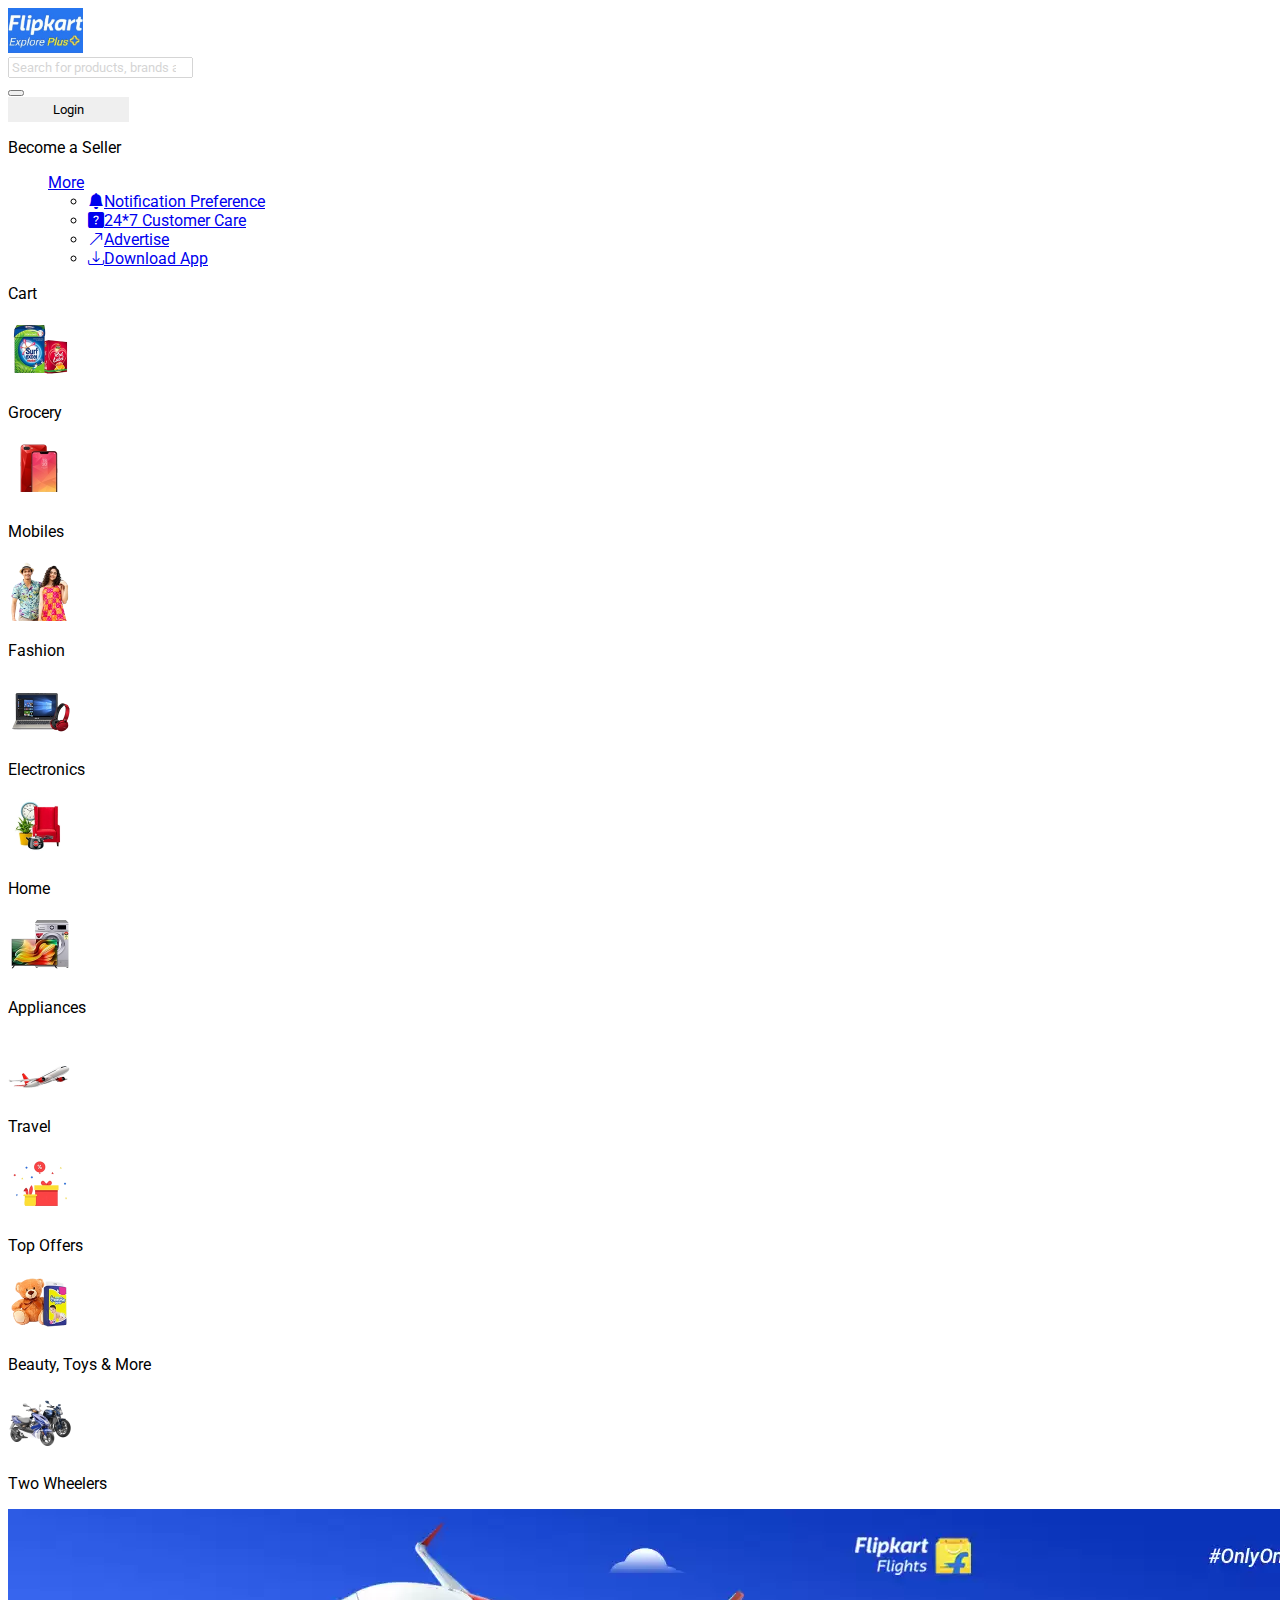
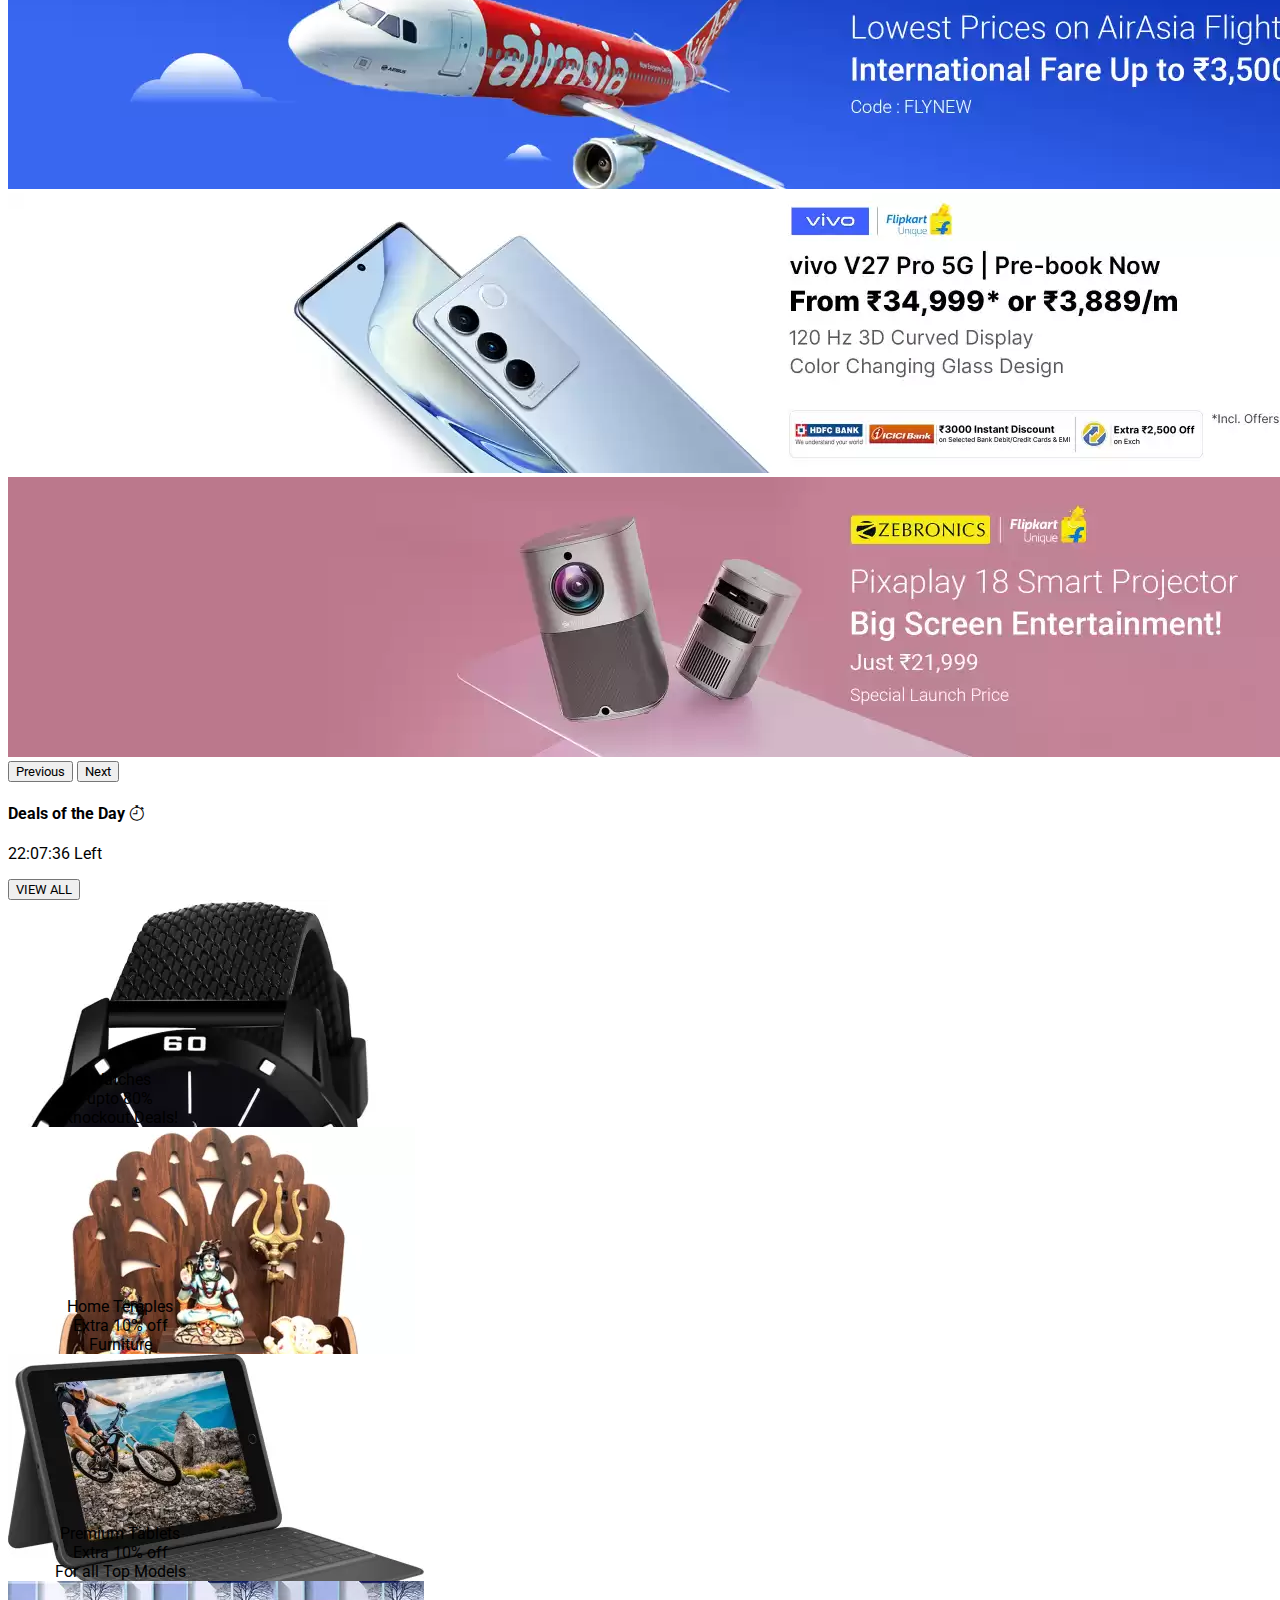
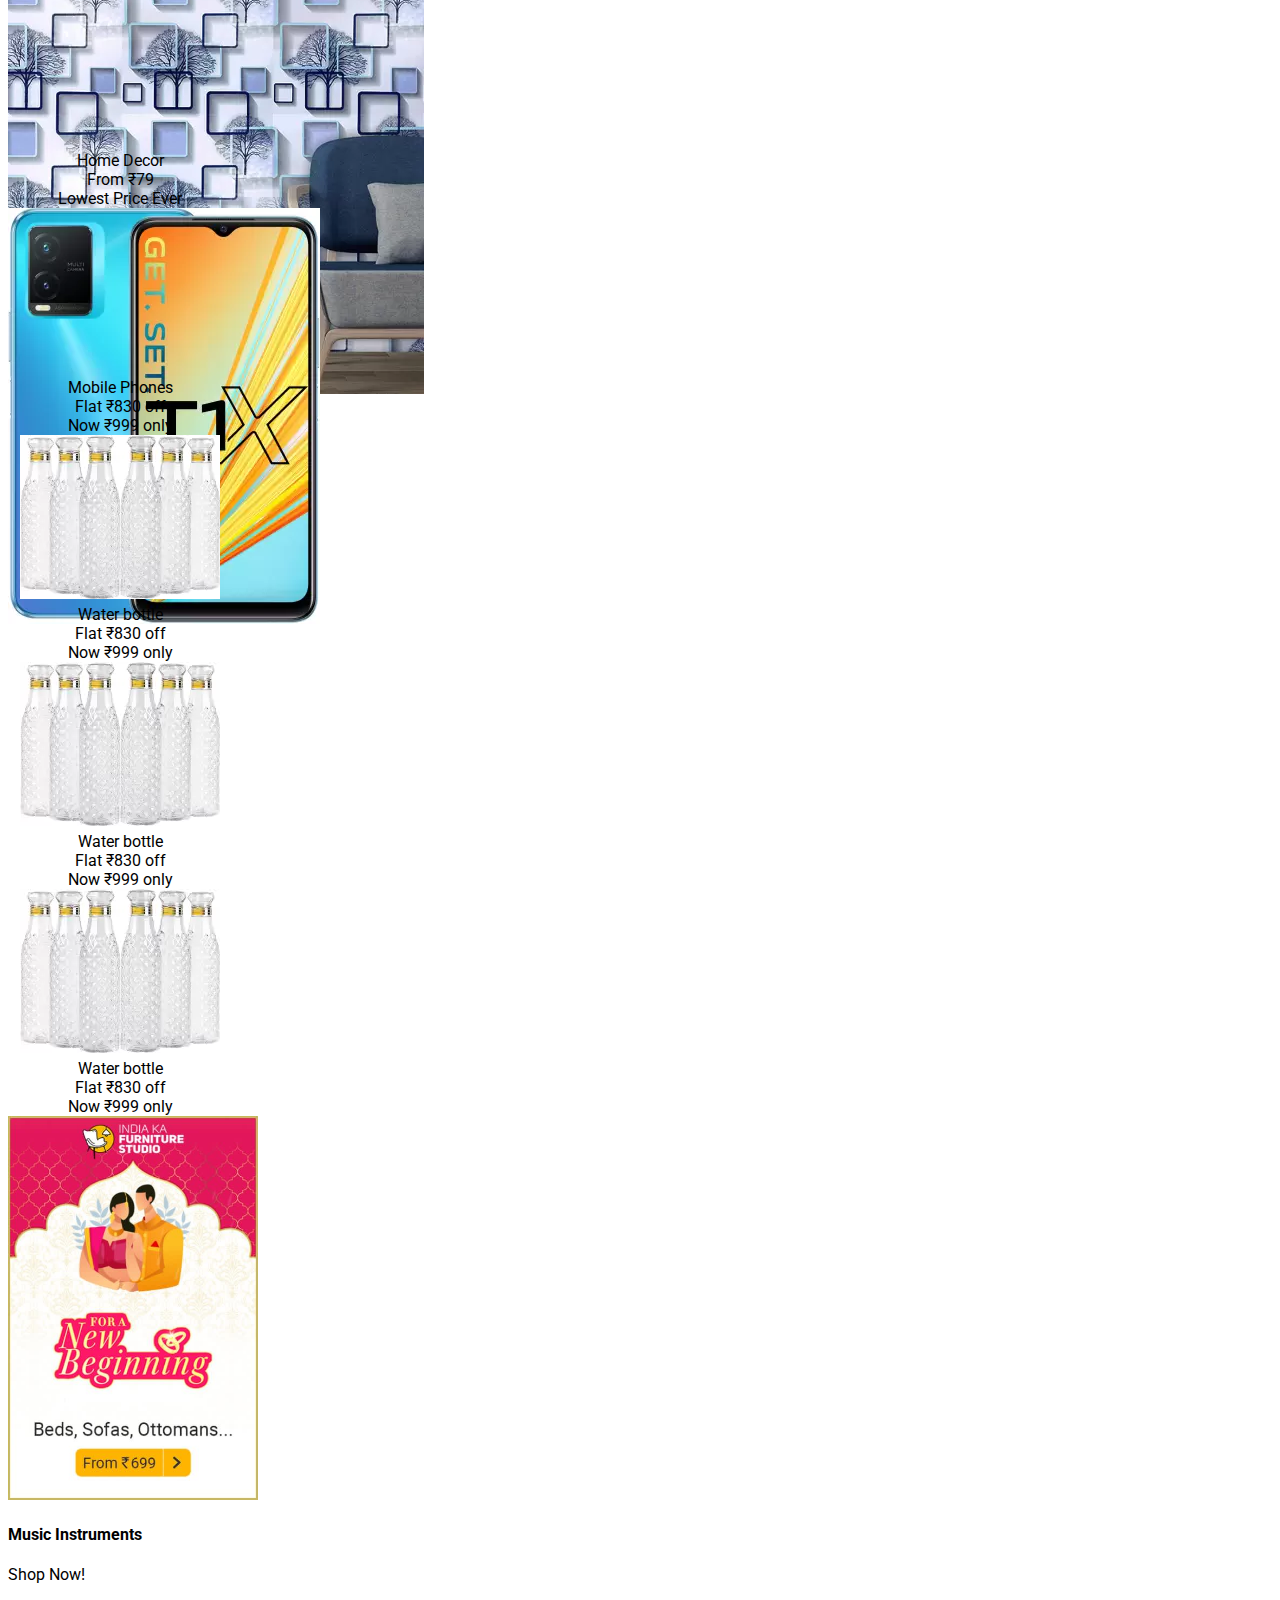
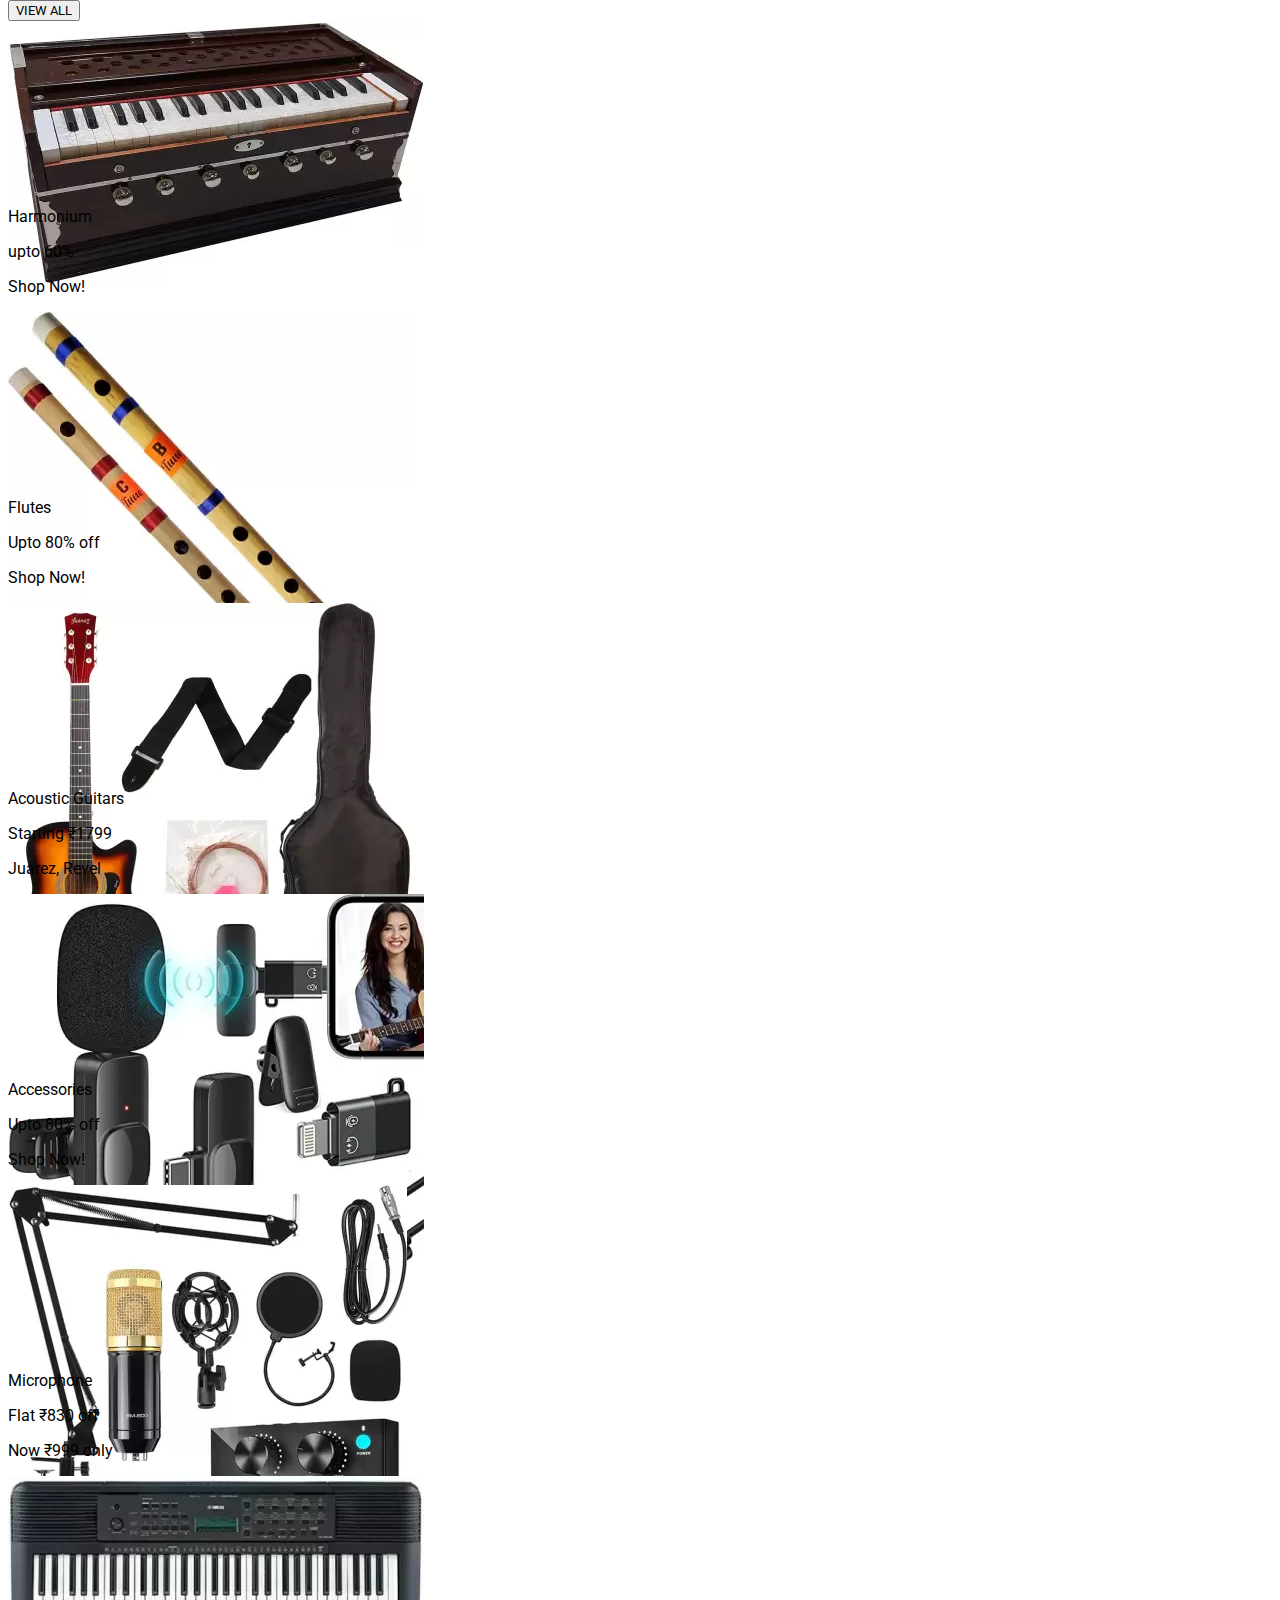
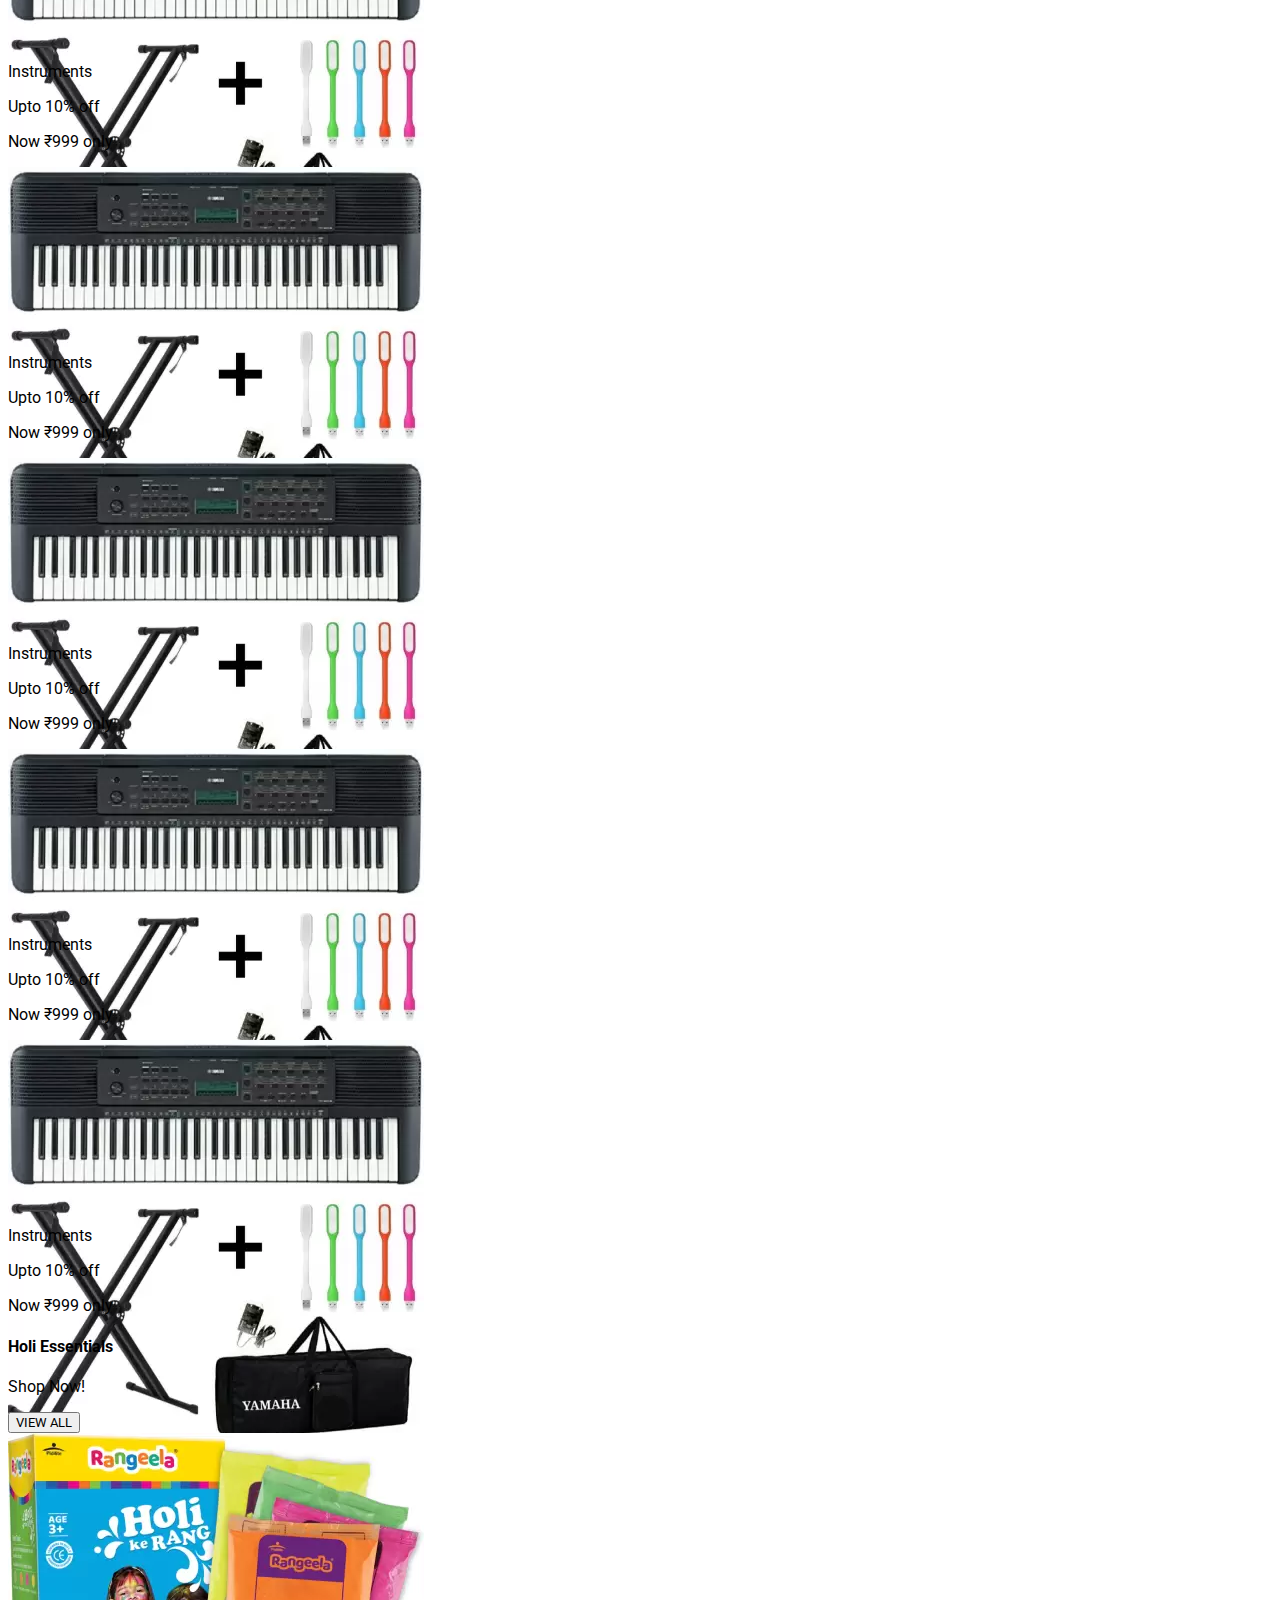
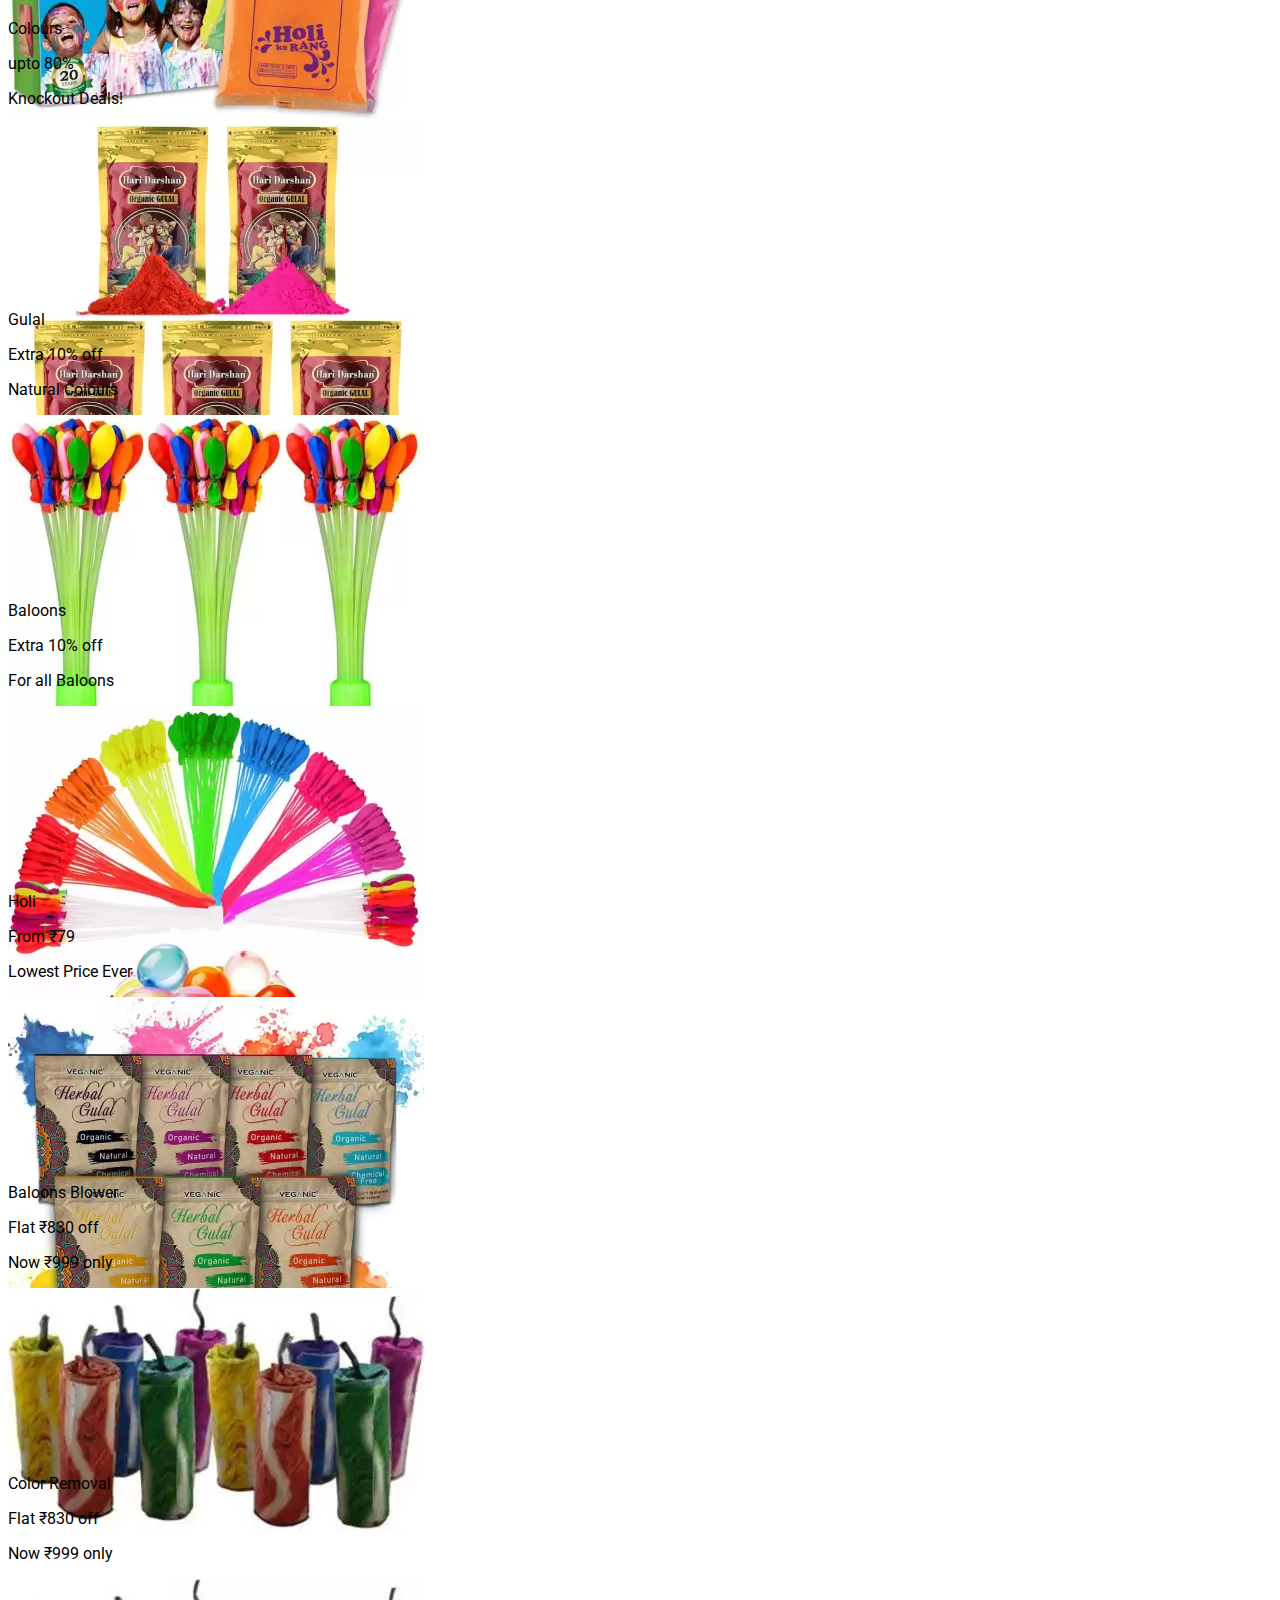
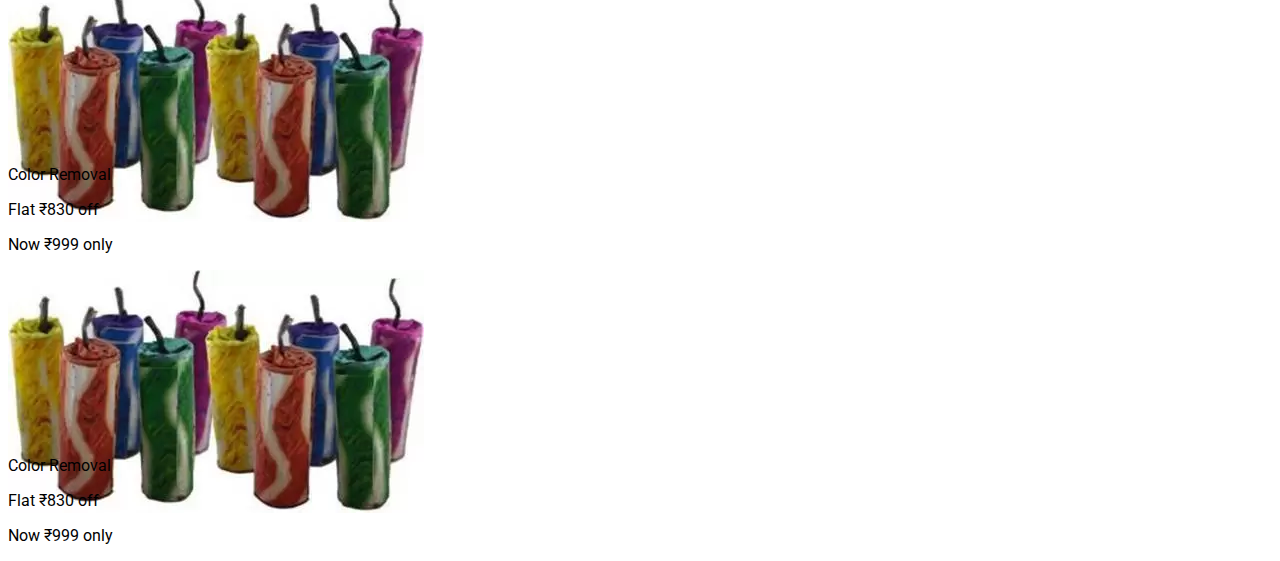
==== flipkart.html @ 77ab82fd "resolve main-section" ====
<!DOCTYPE html>
<html lang="en">

<head>
    <meta charset="UTF-8">
    <meta http-equiv="X-UA-Compatible" content="IE=edge">
    <meta name="viewport" content="width=device-width, initial-scale=1.0">
    <link rel="icon" type="image/x-icon" href="/Images/flipkart.png">
    <title>Online Shopping Site for Mobiles, Electronics,..</title>
    <link href="https://cdn.jsdelivr.net/npm/bootstrap@5.3.0-alpha1/dist/css/bootstrap.min.css" rel="stylesheet"
        integrity="sha384-GLhlTQ8iRABdZLl6O3oVMWSktQOp6b7In1Zl3/Jr59b6EGGoI1aFkw7cmDA6j6gD" crossorigin="anonymous">
    <script src="https://cdn.jsdelivr.net/npm/bootstrap@5.3.0-alpha1/dist/js/bootstrap.bundle.min.js"
        integrity="sha384-w76AqPfDkMBDXo30jS1Sgez6pr3x5MlQ1ZAGC+nuZB+EYdgRZgiwxhTBTkF7CXvN"
        crossorigin="anonymous"></script>
    <link rel="stylesheet" href="https://cdnjs.cloudflare.com/ajax/libs/font-awesome/6.3.0/css/all.min.css"
        integrity="sha512-SzlrxWUlpfuzQ+pcUCosxcglQRNAq/DZjVsC0lE40xsADsfeQoEypE+enwcOiGjk/bSuGGKHEyjSoQ1zVisanQ=="
        crossorigin="anonymous" referrerpolicy="no-referrer" />
    <link rel="stylesheet" href="https://cdn.jsdelivr.net/npm/bootstrap-icons@1.10.3/font/bootstrap-icons.css">
    <link rel="stylesheet" href="flipkart.css">
</head>

<body>
    <!-- Navbar -->
    <nav class="bg-primary navbar navbar-expand-lg">
        <div class="container w-100">
            <div class="logo d-flex align-items-center justify-content-center w-100 position-relative">
                <div class="title">
                    <img width="75" src="Images/Flipkart.jpg" alt="Flipkart" title="Flipkart"
                        class="flipkart d-block m-0 p-0">
                </div>

                <div class="search m-2 d-flex shadow bg-white">
                    <form class="w-100" role="search">
                        <input class="flex-grow-1 form-control rounded-0 w-100" type="search"
                            placeholder="Search for products, brands and more" aria-label="Search">
                    </form>
                    <div class="d-flex align-item-center search-icon bg-white p-1 pe-3 pt-2">
                        <i class="fa-solid fa-magnifying-glass text-primary"></i>
                    </div>
                </div>

                <button class="navbar-toggler position-absolute top-0" type="button" data-bs-toggle="collapse"
                    data-bs-target="#navbarSupportedContent" aria-controls="navbarSupportedContent"
                    aria-expanded="false" aria-label="Toggle navigation">
                    <span class="text-white navbar-toggler-icon"></span>
                </button>

                <div class="collapse navbar-collapse" id="navbarSupportedContent">
                    <div class="login d-flex justify-content-center align-items-center gap-3 ms-4">
                        <button class="login-btn btn-primary text-bg-light text-primary rounded-0 me-5"
                            type="button">Login
                        </button>

                        <p class="text-white m-auto" style="width: 8rem;">Become a Seller</p>

                        <ul class="dropdown text-white m-auto">
                            <a class="nav-link dropdown-toggle active more" href="#" id="navbarDropdown" role="button"
                                data-bs-toggle="dropdown">More</a>
                            <ul class="dropdown-menu" aria-labelledby="dropdownMenuButton1">
                                <li><a class="dropdown-item" href="#"><i
                                            class="bi bi-bell-fill m-sm-2 text-primary"></i>Notification Preference</a>
                                </li>
                                <li><a class="dropdown-item" href="#"><i
                                            class="bi bi-question-square-fill m-sm-2 text-primary"></i>24*7 Customer
                                        Care</a></li>
                                <li><a class="dropdown-item" href="#"><i
                                            class="bi bi-arrow-up-right m-sm-2 text-primary"></i>Advertise</a></li>
                                <li><a class="dropdown-item" href="#"><i
                                            class="bi bi-download m-sm-2 text-primary"></i>Download App</a></li>
                            </ul>
                        </ul>

                        <div class="cart ms-5 gap-2 flex-column">
                            <i class="fa-solid fa-cart-shopping text-white"></i>
                            <p class="text-white m-auto d-inline ms-1" style="width: 8rem;">Cart</p>
                        </div>
                    </div>
                </div>
            </div>
        </div>
        </div>
    </nav>

    <!-- Menubar -->
    <section class="shadow p-3 bg-body rounded">
        <div class="menubar container d-flex justify-content-evenly">
            <div class="Grocery">
                <img src="Images/grocery.webp" alt="Grocery" width="64" height="64" />
                <p>Grocery</p>
            </div>

            <div class="Mobiles">
                <img src="Images/mobiles.webp" alt="Mobiles" width="64" height="64" />
                <p>Mobiles</p>
            </div>

            <div class="Clothes">
                <img src="Images/clothes.webp" alt="Clothes" width="64" height="64" />
                <p>Fashion</p>
            </div>

            <div class="Electronics">
                <img src="Images/laptop.webp" alt="Electronics" width="64" height="64" />
                <p>Electronics</p>
            </div>

            <div class="Home text-center">
                <img src="Images/home.webp" alt="Home" width="64" height="64" />
                <p>Home</p>
            </div>

            <div class="Appliances px-2">
                <img src="Images/electronics.webp" alt="Appliances" width="64" height="64" />
                <p>Appliances</p>
            </div>

            <div class="Travel px-2">
                <img src="Images/flights.webp" alt="flights" width="64" height="64" />
                <p>Travel</p>
            </div>

            <div class="Top Offers">
                <img src="Images/top-offers.webp" alt="flights" width="64" height="64" />
                <p>Top Offers</p>
            </div>

            <div class="toys">
                <img src="Images/toys.webp" alt="toys" width="64" height="64" />
                <p>Beauty, Toys & More</p>
            </div>

            <div class="vehicle">
                <img src="Images/vehicle.webp" alt="vehicle" width="64" height="64" />
                <p>Two Wheelers</p>
            </div>
        </div>
    </section>
    <div>

        <!-- Carousel -->
        <div class="container-fluid ">
            <div id="carousel" class="carousel container-fluid slide">
                <div class="container-fluid carousel-inner justify-content-center mt-2 position-relative">
                    <div class="carousel-item active w-100">
                        <img src="Images/carosel1.webp" class="d-block w-100" alt="carousel1" />
                    </div>
                    <div class="carousel-item">
                        <img src="Images/carosel2.webp" class="d-block w-100" alt="carousel2" />
                    </div>
                    <div class="carousel-item">
                        <img src="Images/carosel3.webp" class="d-block w-100" alt="carousel3" />
                    </div>

                    <button class="carousel-control-prev p-5" type="button" data-bs-target="#carousel"
                        data-bs-slide="prev">
                        <span class="carousel-control-prev-icon"></span>
                        <span class="visually-hidden">Previous</span>
                    </button>
                    <button class="carousel-control-next" type="button" data-bs-target="#carousel" data-bs-slide="next">
                        <span class="carousel-control-next-icon"></span>
                        <span class="visually-hidden">Next</span>
                    </button>
                </div>
            </div>
        </div>

        <!-- Main Section-->
        <section class="main-section container-fluid mt-4">
            <div class="deals-of-the-day deal-section d-flex w-100">
                <div class="shadow deals-section-inner deals-head">
                    <div class="main-seaction-title d-flex justify-content-between w-100">
                        <div class="time d-flex">
                            <h4>Deals of the Day <i class="bi bi-stopwatch text-danger"></i></h4>
                            <p class="fs-5 fw-light text-muted">22:07:36 Left</p>
                        </div>
                        <button type="button" class="btn btn-primary m-lg-1">VIEW ALL</button>
                    </div>

                    <div class="d-flex overflow-auto">
                        <div class="card deals-card" style="border: 0rem;">
                            <div class="image w-auto m-auto d-flex align-items-center">
                                <img src="Images/watch.webp" class="card-img-top w-50 m-auto" alt="watch">
                            </div>

                            <div class="card-body">
                                <p class="card-text">Watches</p>
                                <p class="text-success">upto 80%</p>
                                <p class="text-muted">Knockout Deals!</p>
                            </div>
                        </div>

                        <div class="card deals-card" style=" border: 0rem; ">
                            <div class="image w-auto m-auto d-flex align-items-center ">
                                <img src="Images/Temple.webp" class="card-img-top w-50 m-auto" alt="watch" />
                            </div>
                            <div class="card-body">
                                <p class="card-text">Home Temples</p>
                                <p class="text-success">Extra 10% off</p>
                                <p class="text-muted">Furniture</p>
                            </div>
                        </div>

                        <div class="card deals-card" style="border: 0rem;">
                            <div class="image w-auto m-auto d-flex align-items-center ">
                                <img src="Images/tablates.webp" class="card-img-top w-50 m-auto" alt="watch" />
                            </div>
                            <div class="card-body">
                                <p class="card-text">Premium Tablets</p>
                                <p class="text-success">Extra 10% off</p>
                                <p class="text-muted">For all Top Models</p>
                            </div>
                        </div>

                        <div class="card deals-card" style=" border: 0rem;">
                            <div class="image w-auto m-auto d-flex align-items-center ">
                                <img src="Images/home-decore.webp" class="card-img-top w-50 m-auto" alt="watch" />
                            </div>
                            <div class="card-body">
                                <p class="card-text">Home Decor</p>
                                <p class="text-success">From ₹79</p>
                                <p class="text-muted">Lowest Price Ever</p>
                            </div>
                        </div>

                        <div class="card deals-card" style=" border: 0rem;">
                            <div class="image w-auto m-auto d-flex align-items-center ">
                                <img src="Images/mobile1.webp" class="card-img-top w-50 m-auto" alt="watch" />
                            </div>
                            <div class="card-body">
                                <p class="card-text">Mobile Phones</p>
                                <p class="text-success">Flat ₹830 off</p>
                                <p class="text-muted">Now ₹999 only</p>
                            </div>
                        </div>

                        <div class="card deals-card" style=" border: 0rem;">
                            <div class="image w-auto m-auto d-flex align-items-center ">
                                <img src="Images/water-bottles.webp" class="card-img-top w-50 m-auto" alt="watch" />
                            </div>
                            <div class="card-body">
                                <p class="card-text">Water bottle</p>
                                <p class="text-success">Flat ₹830 off</p>
                                <p class="text-muted">Now ₹999 only</p>
                            </div>
                        </div>

                        <div class="card deals-card" style=" border: 0rem;">
                            <div class="image w-auto m-auto d-flex align-items-center ">
                                <img src="Images/water-bottles.webp" class="card-img-top w-50 m-auto" alt="watch" />
                            </div>
                            <div class="card-body">
                                <p class="card-text">Water bottle</p>
                                <p class="text-success">Flat ₹830 off</p>
                                <p class="text-muted">Now ₹999 only</p>
                            </div>
                        </div>

                        <div class="card deals-card" style=" border: 0rem;">
                            <div class="image w-auto m-auto d-flex align-items-center ">
                                <img src="Images/water-bottles.webp" class="card-img-top w-50 m-auto" alt="watch" />
                            </div>
                            <div class="card-body">
                                <p class="card-text">Water bottle</p>
                                <p class="text-success">Flat ₹830 off</p>
                                <p class="text-muted">Now ₹999 only</p>
                            </div>
                        </div>
                    </div>
                </div>
                <div class="advertise d-flex justify-content-between">
                    <aside>
                        <img src="Images/aside.jpg" alt="advertise" width="250px" />
                    </aside>
                </div>
            </div>
        </section>

        <!-- 2nd Main Section -->
        <section class="main-section container-fluid mt-3">
            <div class="d-flex w-100 justify-content-between">
                <div class="view-all shadow w-100">
                    <div class="main-seaction-title d-flex justify-content-between p-2">
                        <div class="product-title">
                            <h4>Music Instruments</h4>
                            <p class="text-muted">Shop Now!</p>
                        </div>
                        <button type="button" class="button btn btn-primary">VIEW ALL</button>
                    </div>

                    <div class="d-flex overflow-auto">
                        <div class="card" style="border: 0rem;">
                            <div class="image w-auto m-auto d-flex align-items-center h-50">
                                <img src="Images/harmonium.webp" class="card-img-top w-50 m-auto" alt="watch" />
                            </div>
                            <div class="card-body">
                                <p class="card-text">Harmonium</p>
                                <p class="text-success">upto 60%</p>
                                <p class="text-muted">Shop Now!</p>
                            </div>
                        </div>

                        <div class="card" style=" border: 0rem; ">
                            <div class="image w-auto m-auto d-flex align-items-center h-50">
                                <img src="Images/flutes.webp" class="card-img-top w-50 m-auto" alt="watch" />
                            </div>
                            <div class="card-body">
                                <p class="card-text">Flutes</p>
                                <p class="text-success">Upto 80% off</p>
                                <p class="text-muted">Shop Now!</p>
                            </div>
                        </div>

                        <div class="card" style="border: 0rem;">
                            <div class="image w-auto m-auto d-flex align-items-center h-50">
                                <img src="Images/guitar.webp" class="card-img-top w-50 m-auto" alt="watch" />
                            </div>
                            <div class="card-body">
                                <p class="card-text">Acoustic Guitars</p>
                                <p class="text-success">Starting ₹1799</p>
                                <p class="text-muted">Juarez, Revel</p>
                            </div>
                        </div>

                        <div class="card" style=" border: 0rem;">
                            <div class="image w-auto m-auto d-flex align-items-center h-50">
                                <img src="Images/musical-accesories.webp" class="card-img-top w-50 m-auto"
                                    alt="watch" />
                            </div>
                            <div class="card-body">
                                <p class="card-text">Accessories</p>
                                <p class="text-success">Upto 80% off</p>
                                <p class="text-muted">Shop Now!</p>
                            </div>
                        </div>

                        <div class="card" style=" border: 0rem;">
                            <div class="image w-auto m-auto d-flex align-items-center h-50">
                                <img src="Images/microphone-accessories.webp" class="card-img-top w-50 m-auto"
                                    alt="watch" />
                            </div>
                            <div class="card-body">
                                <p class="card-text">Microphone</p>
                                <p class="text-success">Flat ₹830 off</p>
                                <p class="text-muted">Now ₹999 only</p>
                            </div>
                        </div>

                        <div class="card" style=" border: 0rem;">
                            <div class="image w-auto m-auto d-flex align-items-center h-50">
                                <img src="Images/accesories.webp" class="card-img-top w-50 m-auto" alt="watch" />
                            </div>
                            <div class="card-body">
                                <p class="card-text">Instruments</p>
                                <p class="text-success">Upto 10% off</p>
                                <p class="text-muted">Now ₹999 only</p>
                            </div>
                        </div>
                        <div class="card" style=" border: 0rem;">
                            <div class="image w-auto m-auto d-flex align-items-center h-50">
                                <img src="Images/accesories.webp" class="card-img-top w-50 m-auto" alt="watch" />
                            </div>
                            <div class="card-body">
                                <p class="card-text">Instruments</p>
                                <p class="text-success">Upto 10% off</p>
                                <p class="text-muted">Now ₹999 only</p>
                            </div>
                        </div>
                        <div class="card" style=" border: 0rem;">
                            <div class="image w-auto m-auto d-flex align-items-center h-50">
                                <img src="Images/accesories.webp" class="card-img-top w-50 m-auto" alt="watch" />
                            </div>
                            <div class="card-body">
                                <p class="card-text">Instruments</p>
                                <p class="text-success">Upto 10% off</p>
                                <p class="text-muted">Now ₹999 only</p>
                            </div>
                        </div>
                        <div class="card" style=" border: 0rem;">
                            <div class="image w-auto m-auto d-flex align-items-center h-50">
                                <img src="Images/accesories.webp" class="card-img-top w-50 m-auto" alt="watch" />
                            </div>
                            <div class="card-body">
                                <p class="card-text">Instruments</p>
                                <p class="text-success">Upto 10% off</p>
                                <p class="text-muted">Now ₹999 only</p>
                            </div>
                        </div>
                        <div class="card" style=" border: 0rem;">
                            <div class="image w-auto m-auto d-flex align-items-center h-50">
                                <img src="Images/accesories.webp" class="card-img-top w-50 m-auto" alt="watch" />
                            </div>
                            <div class="card-body">
                                <p class="card-text">Instruments</p>
                                <p class="text-success">Upto 10% off</p>
                                <p class="text-muted">Now ₹999 only</p>
                            </div>
                        </div>
                    </div>
                </div>
            </div>
        </section>

        <!-- 3rd Main Section -->
        <section class="main-section container-fluid mt-3 ">
            <div class="d-flex w-100 justify-content-between">
                <div class="view-all shadow w-100">
                    <div class="main-seaction-title d-flex justify-content-between p-2">
                        <div class="product-title">
                            <h4>Holi Essentials </h4>
                            <p class="text-muted">Shop Now!</p>
                        </div>
                        <button type="button" class="button btn btn-primary">VIEW ALL</button>
                    </div>

                    <div class="d-flex overflow-auto">
                        <div class="card" style="border: 0rem;">
                            <div class="image w-auto m-auto d-flex align-items-center h-50">
                                <img src="Images/holi1.webp" class="card-img-top w-50 m-auto" alt="watch" />
                            </div>
                            <div class="card-body">
                                <p class="card-text">Colours</p>
                                <p class="text-success">upto 80%</p>
                                <p class="text-muted">Knockout Deals!</p>
                            </div>
                        </div>

                        <div class="card" style=" border: 0rem; ">
                            <div class="image w-auto m-auto d-flex align-items-center h-50">
                                <img src="Images/holi2.webp" class="card-img-top w-50 m-auto" alt="watch" />
                            </div>
                            <div class="card-body">
                                <p class="card-text">Gulal</p>
                                <p class="text-success">Extra 10% off</p>
                                <p class="text-muted">Natural Colours</p>
                            </div>
                        </div>


                        <div class="card" style="border: 0rem;">
                            <div class="image w-auto m-auto d-flex align-items-center h-50">
                                <img src="Images/holi3.webp" class="card-img-top w-50 m-auto" alt="watch" />
                            </div>
                            <div class="card-body">
                                <p class="card-text">Baloons</p>
                                <p class="text-success">Extra 10% off</p>
                                <p class="text-muted">For all Baloons</p>
                            </div>
                        </div>

                        <div class="card" style=" border: 0rem;">
                            <div class="image w-auto m-auto d-flex align-items-center h-50">
                                <img src="Images/holi4.webp" class="card-img-top w-50 m-auto" alt="watch" />
                            </div>
                            <div class="card-body">
                                <p class="card-text">Holi</p>
                                <p class="text-success">From ₹79</p>
                                <p class="text-muted">Lowest Price Ever</p>
                            </div>
                        </div>

                        <div class="card" style=" border: 0rem;">
                            <div class="image w-auto m-auto d-flex align-items-center h-50">
                                <img src="Images/holi5.webp" class="card-img-top w-50 m-auto" alt="watch" />
                            </div>
                            <div class="card-body">
                                <p class="card-text">Baloons Blower</p>
                                <p class="text-success">Flat ₹830 off</p>
                                <p class="text-muted">Now ₹999 only</p>
                            </div>
                        </div>

                        <div class="card" style=" border: 0rem;">
                            <div class="image w-auto m-auto d-flex align-items-center h-50">
                                <img src="Images/holi6.webp" class="card-img-top w-50 m-auto" alt="watch" />
                            </div>
                            <div class="card-body">
                                <p class="card-text">Color Removal</p>
                                <p class="text-success">Flat ₹830 off</p>
                                <p class="text-muted">Now ₹999 only</p>
                            </div>
                        </div>

                        <div class="card" style=" border: 0rem;">
                            <div class="image w-auto m-auto d-flex align-items-center h-50">
                                <img src="Images/holi6.webp" class="card-img-top w-50 m-auto" alt="watch" />
                            </div>
                            <div class="card-body">
                                <p class="card-text">Color Removal</p>
                                <p class="text-success">Flat ₹830 off</p>
                                <p class="text-muted">Now ₹999 only</p>
                            </div>
                        </div>

                        <div class="card" style=" border: 0rem;">
                            <div class="image w-auto m-auto d-flex align-items-center h-50">
                                <img src="Images/holi6.webp" class="card-img-top w-50 m-auto" alt="watch" />
                            </div>
                            <div class="card-body">
                                <p class="card-text">Color Removal</p>
                                <p class="text-success">Flat ₹830 off</p>
                                <p class="text-muted">Now ₹999 only</p>
                            </div>
                        </div>

                    </div>
                </div>
            </div>
        </section>
    </div>
</body>

</html>
---- flipkart.css ----
@import url("https://fonts.googleapis.com/css2?family=Roboto:ital,wght@0,100;0,300;0,400;0,500;0,700;0,900;1,400&display=swap");

* {
  font-family: "Roboto", sans-serif;
}

.navbar-toggler {
  left: 2px;
}

.dropdown-menu {
  left: -58px !important;
}

.dropdown:hover .dropdown-menu {
  display: block;
}

.main-section {
  width: 95vw;
}

.form-control {
  opacity: 0.3;
}

.deals-head{
  width: 86%;
}

.button {
  height: 38%;
}

.card {
  min-width: 14rem;
  border: 0rem !important;
}

.search{
  flex-grow: 3;
}

.search-icon {
  margin-left: -1px;
}

.login-btn {
  width: 121px;
  border: 0;
  padding: 5px 10px;
}

.image {
  height: 170px;
}

.cart {
  min-width: 50px;
}

.deals-card {
  width: 200px !important;
  text-align: center;
}

.deals-card .card-body p {
  margin: 0;
}

@media only screen and (max-width: 415px) {
  .navbar {
    min-height: 120px;
  }
  nav div.search {
    position: relative;
    top: 40px;
    left: 0px;
    width: 100%;
  }
  .title {
    top: -15px;
    left: 72px;
    position: absolute;
  }
  .navbar-collapse {
    position: absolute;
    background-color: #2874f0;
    top: -35px;
    width: 110%;
    padding: 20px;
    z-index: 2;
  }
  .login {
    flex-direction: column;
  }
  .navbar-toggler {
    z-index: 10;
  }

  .menubar {
    overflow: auto;
    justify-content: start !important;
  }

  .main-section {
    overflow: auto;
    justify-content: start !important;
  }
}
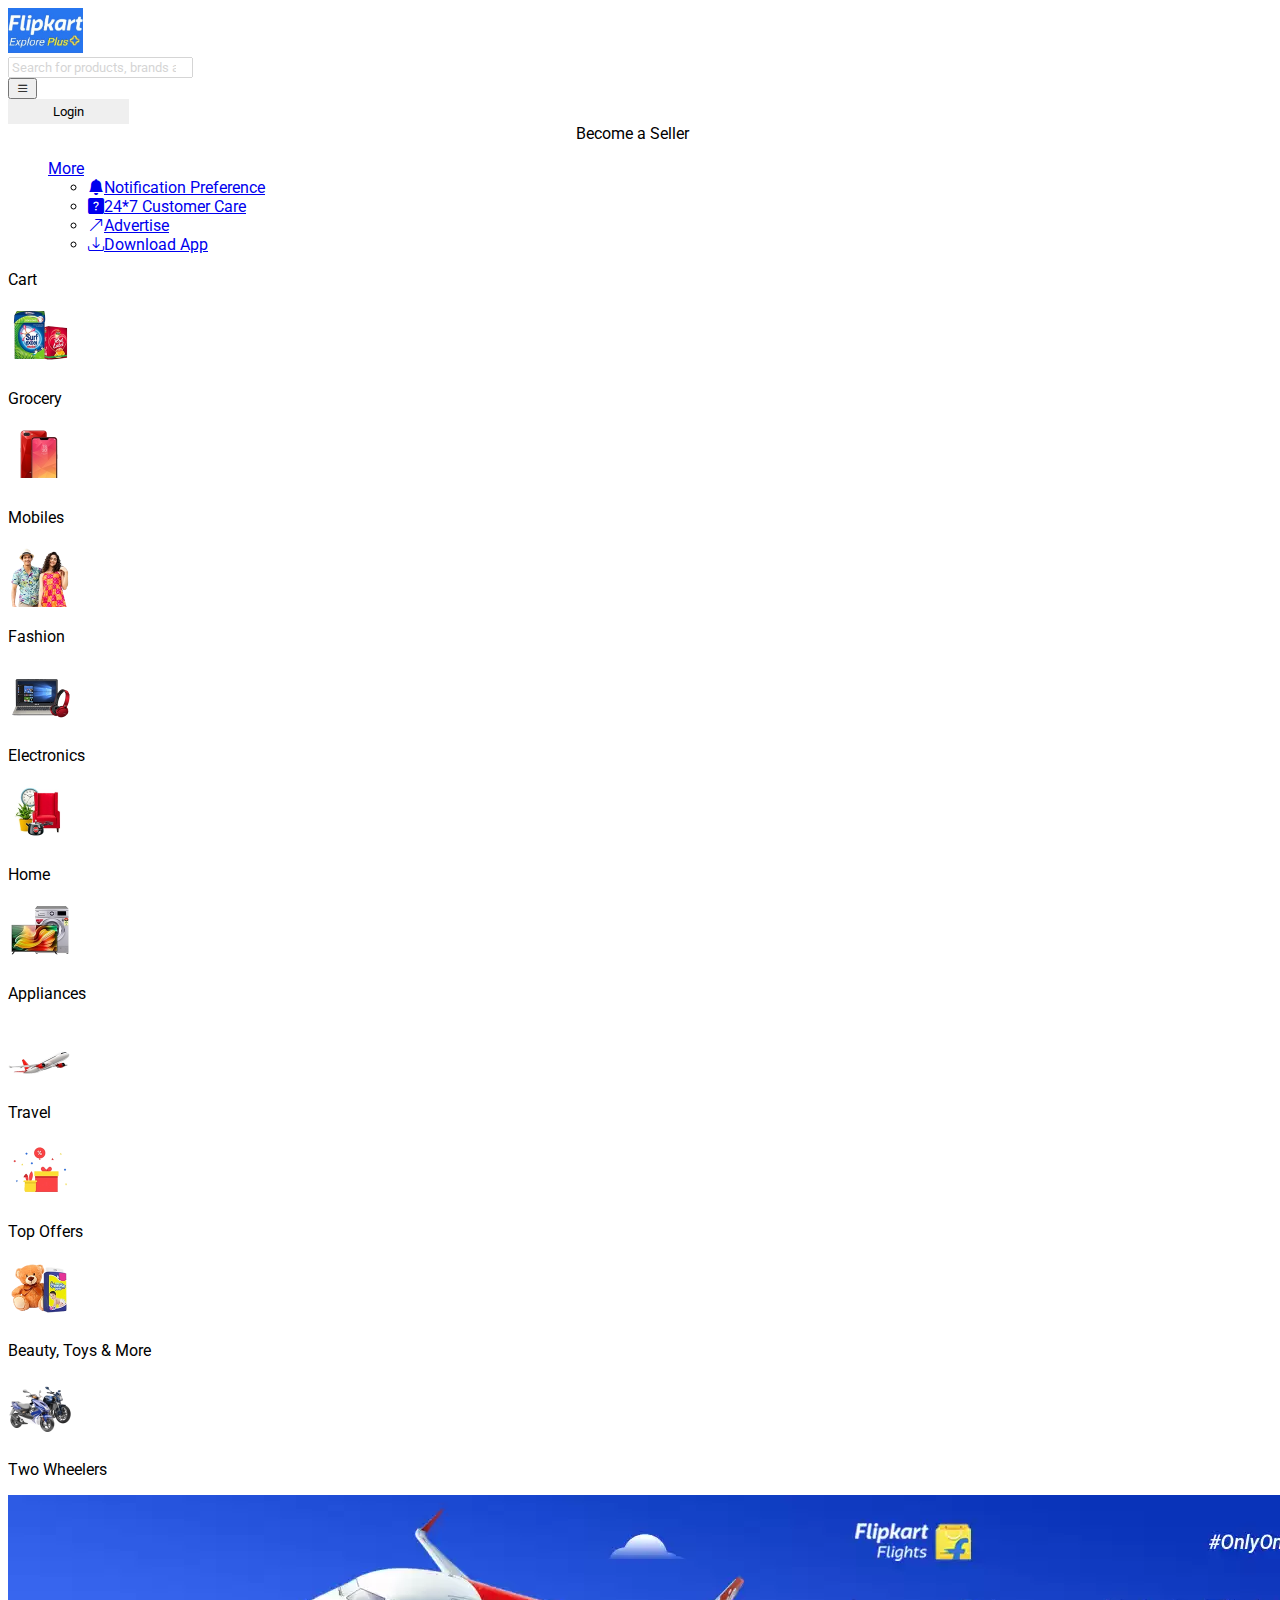
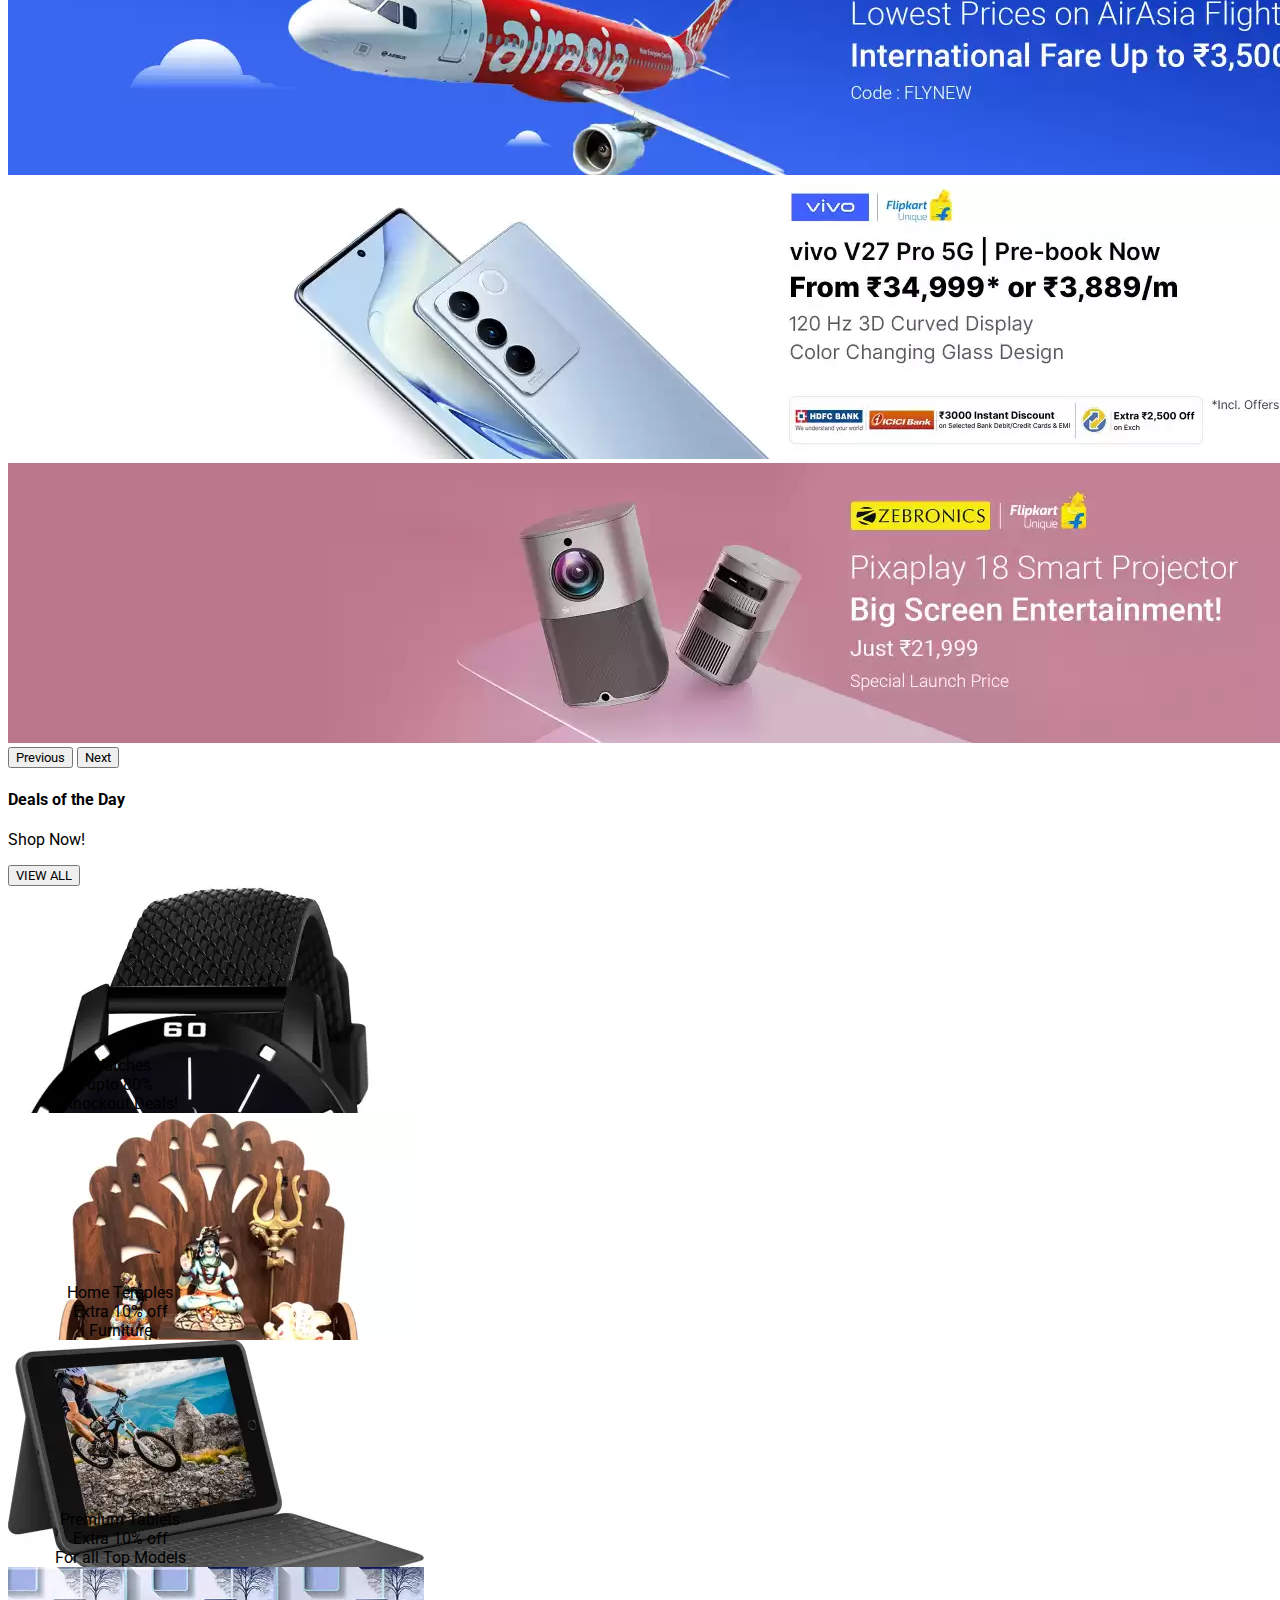
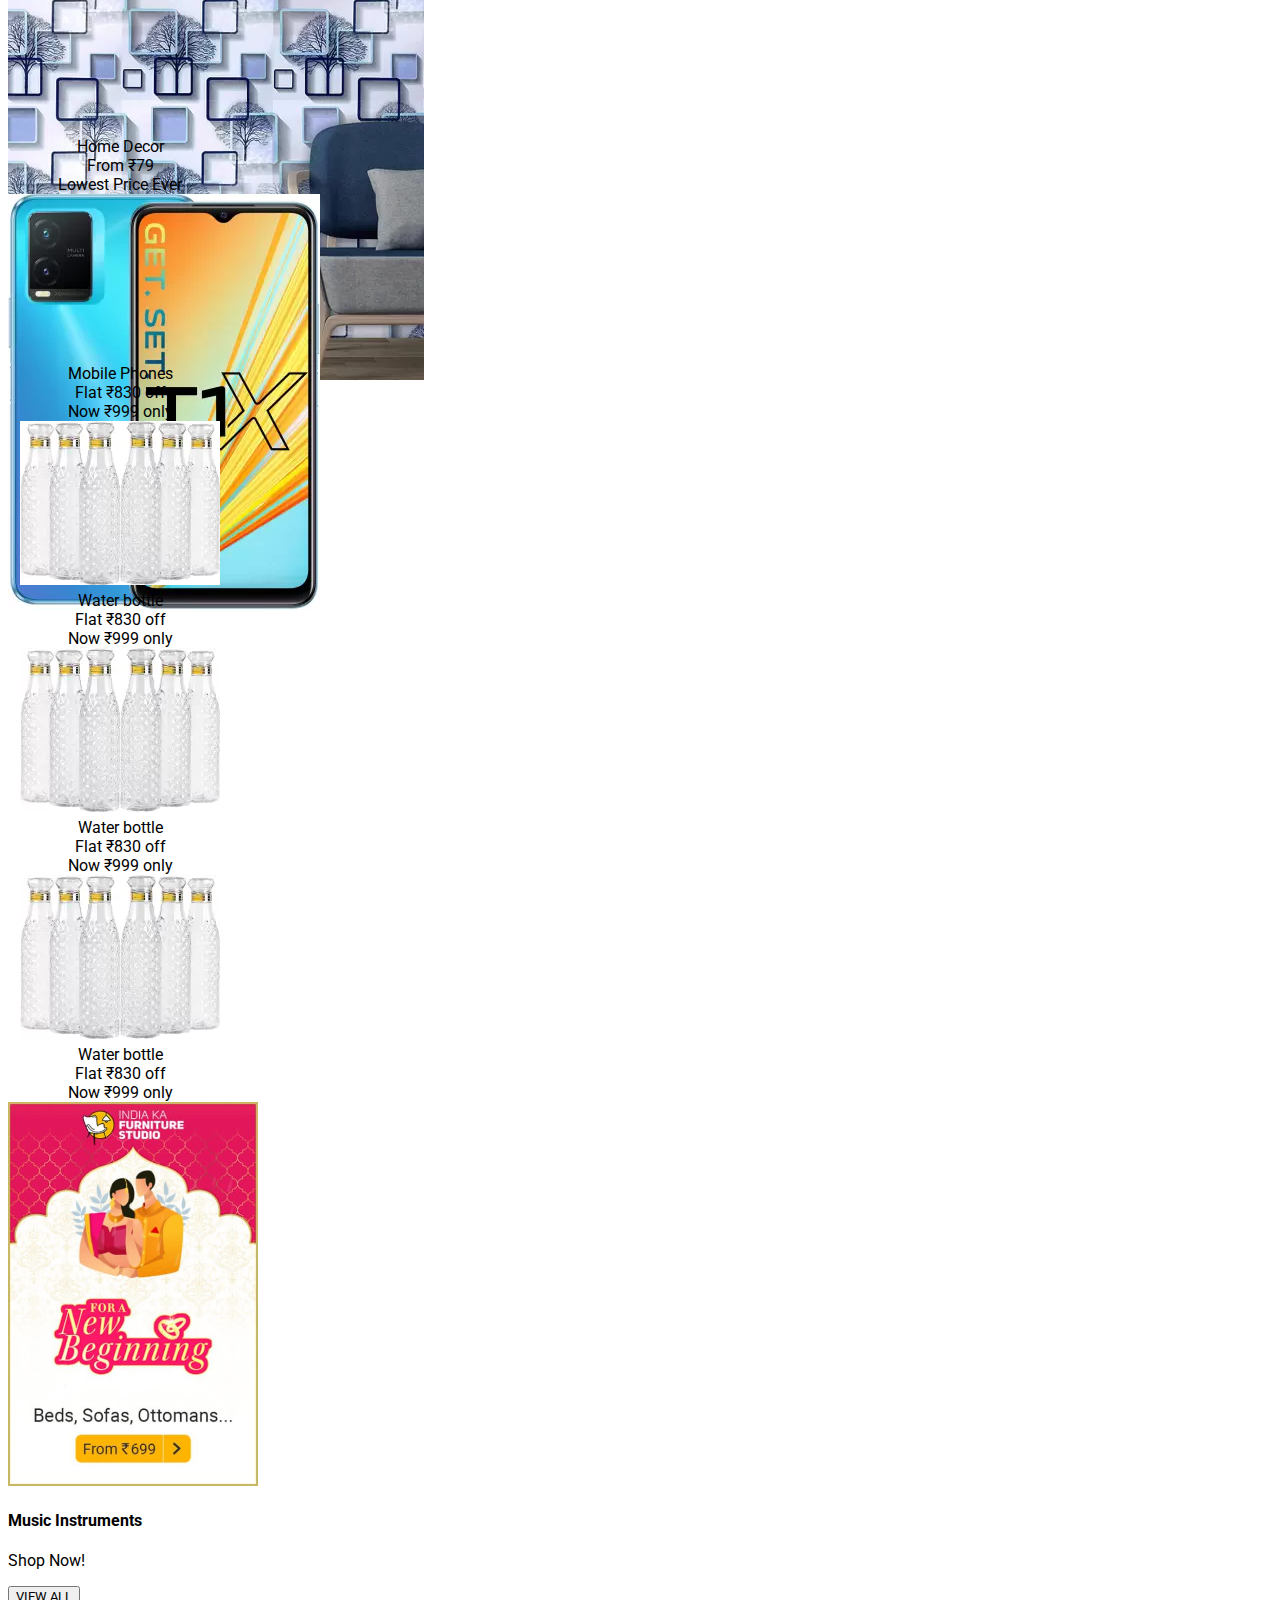
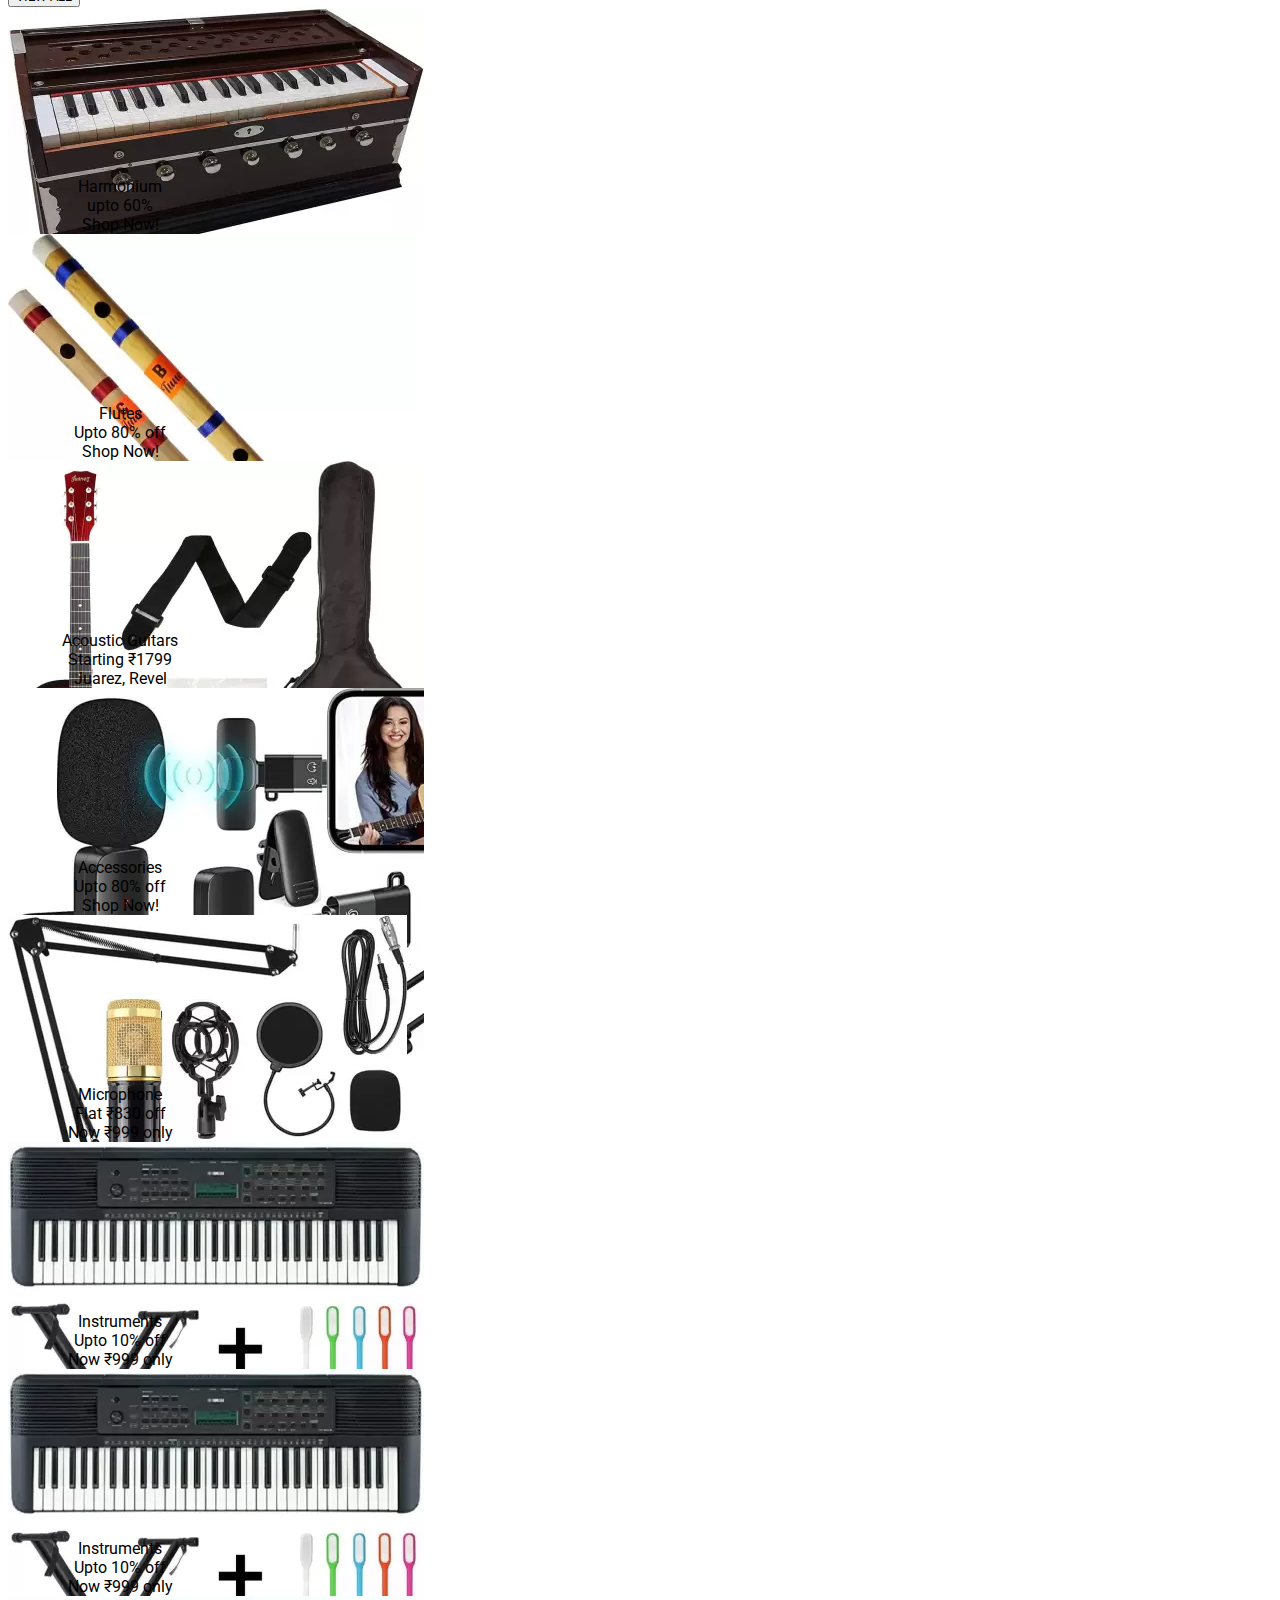
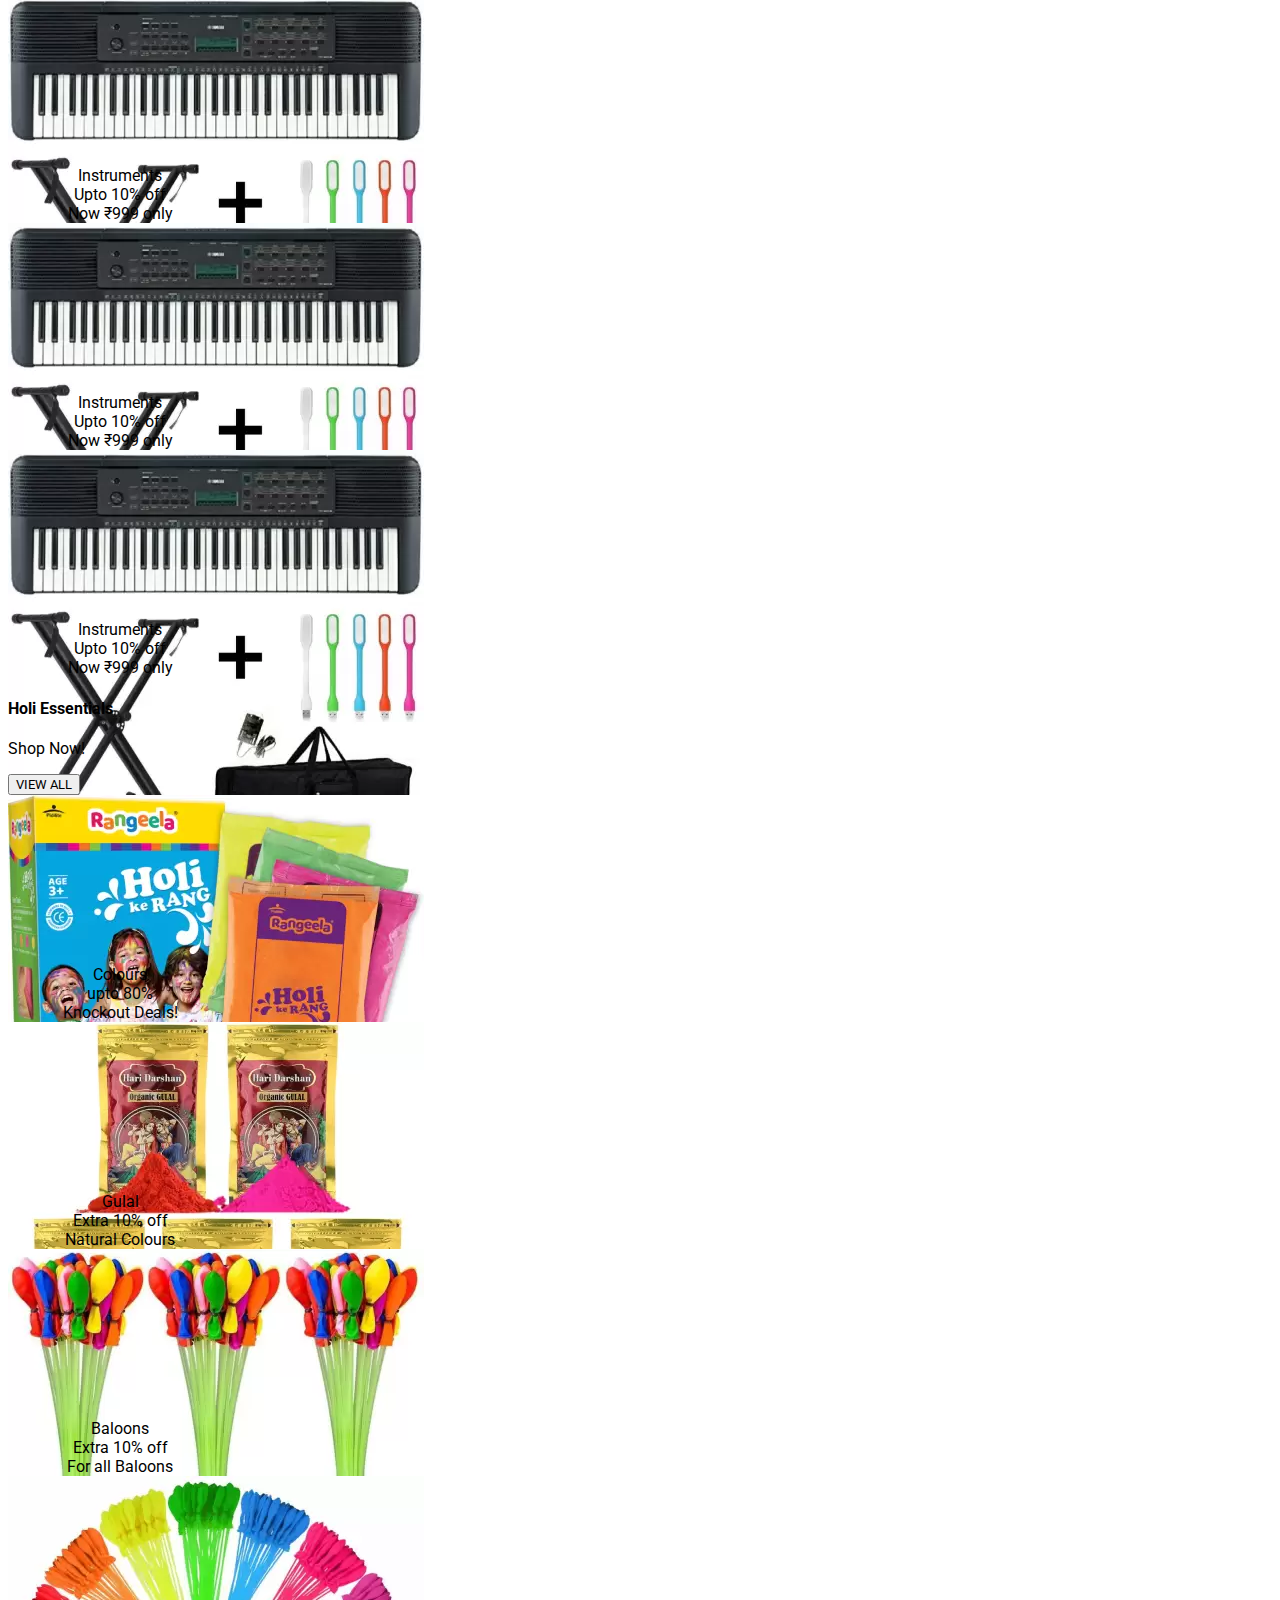
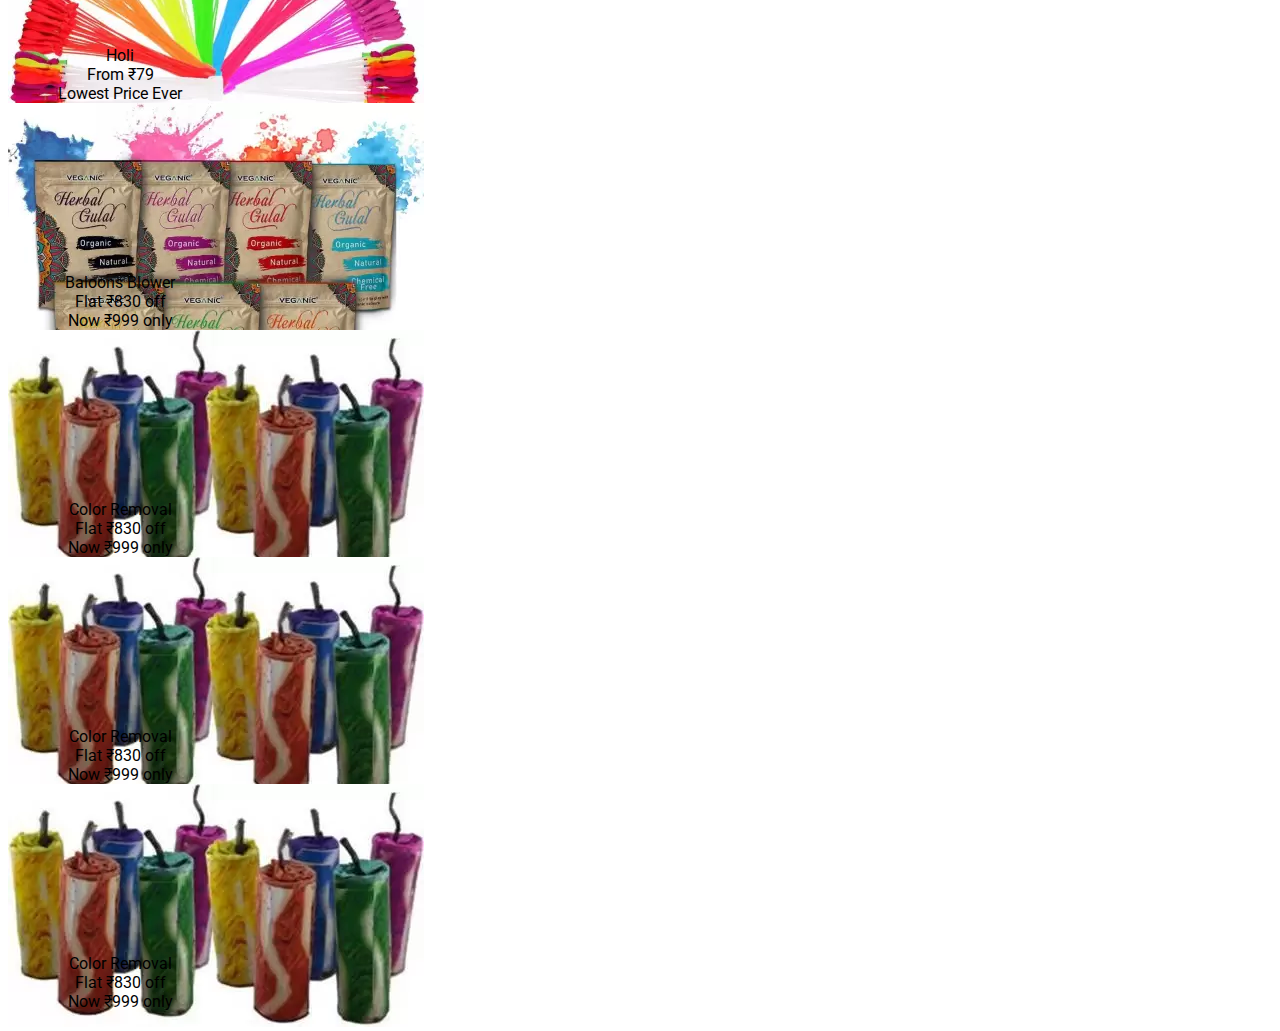
==== commit 36d6c4d9: "added some transition effects" ====
--- a/flipkart.html
+++ b/flipkart.html
@@ -8,7 +8,7 @@
     <link rel="icon" type="image/x-icon" href="/Images/flipkart.png">
     <title>Online Shopping Site for Mobiles, Electronics,..</title>
     <link href="https://cdn.jsdelivr.net/npm/bootstrap@5.3.0-alpha1/dist/css/bootstrap.min.css" rel="stylesheet"
-        integrity="sha384-GLhlTQ8iRABdZLl6O3oVMWSktQOp6b7In1Zl3/Jr59b6EGGoI1aFkw7cmDA6j6gD" crossorigin="anonymous">
+        integrity="sha384-GLhlTQ8iRABdZLl6O3oVMWSktQOp6b7In1Zl3/Jr59b6EGGoI1aFkw7cmDA6j6gD" crossorigin="anonymous" />
     <script src="https://cdn.jsdelivr.net/npm/bootstrap@5.3.0-alpha1/dist/js/bootstrap.bundle.min.js"
         integrity="sha384-w76AqPfDkMBDXo30jS1Sgez6pr3x5MlQ1ZAGC+nuZB+EYdgRZgiwxhTBTkF7CXvN"
         crossorigin="anonymous"></script>
@@ -16,7 +16,7 @@
         integrity="sha512-SzlrxWUlpfuzQ+pcUCosxcglQRNAq/DZjVsC0lE40xsADsfeQoEypE+enwcOiGjk/bSuGGKHEyjSoQ1zVisanQ=="
         crossorigin="anonymous" referrerpolicy="no-referrer" />
     <link rel="stylesheet" href="https://cdn.jsdelivr.net/npm/bootstrap-icons@1.10.3/font/bootstrap-icons.css">
-    <link rel="stylesheet" href="flipkart.css">
+    <link rel="stylesheet" href="flipkart.css" />
 </head>
 
 <body>
@@ -29,12 +29,12 @@
                         class="flipkart d-block m-0 p-0">
                 </div>
 
-                <div class="search m-2 d-flex shadow bg-white">
+                <div class="search m-2 shadow bg-white position-relative">
                     <form class="w-100" role="search">
                         <input class="flex-grow-1 form-control rounded-0 w-100" type="search"
                             placeholder="Search for products, brands and more" aria-label="Search">
                     </form>
-                    <div class="d-flex align-item-center search-icon bg-white p-1 pe-3 pt-2">
+                    <div class="align-item-center search-icon bg-white p-1 pe-3 pt-2 position-absolute top-0">
                         <i class="fa-solid fa-magnifying-glass text-primary"></i>
                     </div>
                 </div>
@@ -42,8 +42,10 @@
                 <button class="navbar-toggler position-absolute top-0" type="button" data-bs-toggle="collapse"
                     data-bs-target="#navbarSupportedContent" aria-controls="navbarSupportedContent"
                     aria-expanded="false" aria-label="Toggle navigation">
-                    <span class="text-white navbar-toggler-icon"></span>
+                    <!-- <span class="text-white navbar-toggler-icon"></span> -->
+                    <i class="bi bi-list text-white"></i>
                 </button>
+
 
                 <div class="collapse navbar-collapse" id="navbarSupportedContent">
                     <div class="login d-flex justify-content-center align-items-center gap-3 ms-4">
@@ -51,7 +53,7 @@
                             type="button">Login
                         </button>
 
-                        <p class="text-white m-auto" style="width: 8rem;">Become a Seller</p>
+                        <p class="text-white seller" style="width: 8rem;">Become a Seller</p>
 
                         <ul class="dropdown text-white m-auto">
                             <a class="nav-link dropdown-toggle active more" href="#" id="navbarDropdown" role="button"
@@ -84,52 +86,52 @@
     <!-- Menubar -->
     <section class="shadow p-3 bg-body rounded">
         <div class="menubar container d-flex justify-content-evenly">
-            <div class="Grocery">
+            <div class="menubar-item">
                 <img src="Images/grocery.webp" alt="Grocery" width="64" height="64" />
                 <p>Grocery</p>
             </div>
 
-            <div class="Mobiles">
+            <div class="menubar-item">
                 <img src="Images/mobiles.webp" alt="Mobiles" width="64" height="64" />
                 <p>Mobiles</p>
             </div>
 
-            <div class="Clothes">
+            <div class="menubar-item">
                 <img src="Images/clothes.webp" alt="Clothes" width="64" height="64" />
                 <p>Fashion</p>
             </div>
 
-            <div class="Electronics">
+            <div class="menubar-item">
                 <img src="Images/laptop.webp" alt="Electronics" width="64" height="64" />
                 <p>Electronics</p>
             </div>
 
-            <div class="Home text-center">
+            <div class="menubar-item">
                 <img src="Images/home.webp" alt="Home" width="64" height="64" />
                 <p>Home</p>
             </div>
 
-            <div class="Appliances px-2">
+            <div class="menubar-item">
                 <img src="Images/electronics.webp" alt="Appliances" width="64" height="64" />
                 <p>Appliances</p>
             </div>
 
-            <div class="Travel px-2">
+            <div class="menubar-item px-2">
                 <img src="Images/flights.webp" alt="flights" width="64" height="64" />
                 <p>Travel</p>
             </div>
 
-            <div class="Top Offers">
+            <div class="menubar-item">
                 <img src="Images/top-offers.webp" alt="flights" width="64" height="64" />
                 <p>Top Offers</p>
             </div>
 
-            <div class="toys">
+            <div class="menubar-item">
                 <img src="Images/toys.webp" alt="toys" width="64" height="64" />
                 <p>Beauty, Toys & More</p>
             </div>
 
-            <div class="vehicle">
+            <div class="menubar-item">
                 <img src="Images/vehicle.webp" alt="vehicle" width="64" height="64" />
                 <p>Two Wheelers</p>
             </div>
@@ -138,11 +140,11 @@
     <div>
 
         <!-- Carousel -->
-        <div class="container-fluid ">
+        <div class="container-fluid">
             <div id="carousel" class="carousel container-fluid slide">
                 <div class="container-fluid carousel-inner justify-content-center mt-2 position-relative">
-                    <div class="carousel-item active w-100">
-                        <img src="Images/carosel1.webp" class="d-block w-100" alt="carousel1" />
+                    <div class="carousel-item active w-100 h-100">
+                        <img src="Images/carosel1.webp" class="d-block w-100 h-100" alt="carousel1" />
                     </div>
                     <div class="carousel-item">
                         <img src="Images/carosel2.webp" class="d-block w-100" alt="carousel2" />
@@ -168,18 +170,18 @@
         <section class="main-section container-fluid mt-4">
             <div class="deals-of-the-day deal-section d-flex w-100">
                 <div class="shadow deals-section-inner deals-head">
-                    <div class="main-seaction-title d-flex justify-content-between w-100">
-                        <div class="time d-flex">
-                            <h4>Deals of the Day <i class="bi bi-stopwatch text-danger"></i></h4>
-                            <p class="fs-5 fw-light text-muted">22:07:36 Left</p>
-                        </div>
-                        <button type="button" class="btn btn-primary m-lg-1">VIEW ALL</button>
+                    <div class="main-seaction-title d-flex justify-content-between p-2">
+                        <div class="product-title">
+                            <h4>Deals of the Day</h4>
+                            <p class="text-muted">Shop Now!</p>
+                        </div>
+                        <button type="button" class="button btn btn-primary">VIEW ALL</button>
                     </div>
 
                     <div class="d-flex overflow-auto">
                         <div class="card deals-card" style="border: 0rem;">
                             <div class="image w-auto m-auto d-flex align-items-center">
-                                <img src="Images/watch.webp" class="card-img-top w-50 m-auto" alt="watch">
+                                <img src="Images/watch.webp" class="card-img-top w-50 m-auto" alt="watch" />
                             </div>
 
                             <div class="card-body">
@@ -191,7 +193,7 @@
 
                         <div class="card deals-card" style=" border: 0rem; ">
                             <div class="image w-auto m-auto d-flex align-items-center ">
-                                <img src="Images/Temple.webp" class="card-img-top w-50 m-auto" alt="watch" />
+                                <img src="Images/Temple.webp" class="card-img-top w-50 m-auto" alt="Temple" />
                             </div>
                             <div class="card-body">
                                 <p class="card-text">Home Temples</p>
@@ -288,7 +290,7 @@
                     </div>
 
                     <div class="d-flex overflow-auto">
-                        <div class="card" style="border: 0rem;">
+                        <div class="card deals-card" style="border: 0rem;">
                             <div class="image w-auto m-auto d-flex align-items-center h-50">
                                 <img src="Images/harmonium.webp" class="card-img-top w-50 m-auto" alt="watch" />
                             </div>
@@ -299,7 +301,7 @@
                             </div>
                         </div>
 
-                        <div class="card" style=" border: 0rem; ">
+                        <div class="card deals-card" style=" border: 0rem; ">
                             <div class="image w-auto m-auto d-flex align-items-center h-50">
                                 <img src="Images/flutes.webp" class="card-img-top w-50 m-auto" alt="watch" />
                             </div>
@@ -310,7 +312,7 @@
                             </div>
                         </div>
 
-                        <div class="card" style="border: 0rem;">
+                        <div class="card deals-card" style="border: 0rem;">
                             <div class="image w-auto m-auto d-flex align-items-center h-50">
                                 <img src="Images/guitar.webp" class="card-img-top w-50 m-auto" alt="watch" />
                             </div>
@@ -321,7 +323,7 @@
                             </div>
                         </div>
 
-                        <div class="card" style=" border: 0rem;">
+                        <div class="card deals-card" style=" border: 0rem;">
                             <div class="image w-auto m-auto d-flex align-items-center h-50">
                                 <img src="Images/musical-accesories.webp" class="card-img-top w-50 m-auto"
                                     alt="watch" />
@@ -333,7 +335,7 @@
                             </div>
                         </div>
 
-                        <div class="card" style=" border: 0rem;">
+                        <div class="card deals-card" style=" border: 0rem;">
                             <div class="image w-auto m-auto d-flex align-items-center h-50">
                                 <img src="Images/microphone-accessories.webp" class="card-img-top w-50 m-auto"
                                     alt="watch" />
@@ -345,7 +347,7 @@
                             </div>
                         </div>
 
-                        <div class="card" style=" border: 0rem;">
+                        <div class="card deals-card" style=" border: 0rem;">
                             <div class="image w-auto m-auto d-flex align-items-center h-50">
                                 <img src="Images/accesories.webp" class="card-img-top w-50 m-auto" alt="watch" />
                             </div>
@@ -355,7 +357,7 @@
                                 <p class="text-muted">Now ₹999 only</p>
                             </div>
                         </div>
-                        <div class="card" style=" border: 0rem;">
+                        <div class="card deals-card" style=" border: 0rem;">
                             <div class="image w-auto m-auto d-flex align-items-center h-50">
                                 <img src="Images/accesories.webp" class="card-img-top w-50 m-auto" alt="watch" />
                             </div>
@@ -365,7 +367,7 @@
                                 <p class="text-muted">Now ₹999 only</p>
                             </div>
                         </div>
-                        <div class="card" style=" border: 0rem;">
+                        <div class="card deals-card" style=" border: 0rem;">
                             <div class="image w-auto m-auto d-flex align-items-center h-50">
                                 <img src="Images/accesories.webp" class="card-img-top w-50 m-auto" alt="watch" />
                             </div>
@@ -375,7 +377,7 @@
                                 <p class="text-muted">Now ₹999 only</p>
                             </div>
                         </div>
-                        <div class="card" style=" border: 0rem;">
+                        <div class="card deals-card" style=" border: 0rem;">
                             <div class="image w-auto m-auto d-flex align-items-center h-50">
                                 <img src="Images/accesories.webp" class="card-img-top w-50 m-auto" alt="watch" />
                             </div>
@@ -385,7 +387,7 @@
                                 <p class="text-muted">Now ₹999 only</p>
                             </div>
                         </div>
-                        <div class="card" style=" border: 0rem;">
+                        <div class="card deals-card" style=" border: 0rem;">
                             <div class="image w-auto m-auto d-flex align-items-center h-50">
                                 <img src="Images/accesories.webp" class="card-img-top w-50 m-auto" alt="watch" />
                             </div>
@@ -413,7 +415,7 @@
                     </div>
 
                     <div class="d-flex overflow-auto">
-                        <div class="card" style="border: 0rem;">
+                        <div class="card deals-card" style="border: 0rem;">
                             <div class="image w-auto m-auto d-flex align-items-center h-50">
                                 <img src="Images/holi1.webp" class="card-img-top w-50 m-auto" alt="watch" />
                             </div>
@@ -424,7 +426,7 @@
                             </div>
                         </div>
 
-                        <div class="card" style=" border: 0rem; ">
+                        <div class="card deals-card" style=" border: 0rem; ">
                             <div class="image w-auto m-auto d-flex align-items-center h-50">
                                 <img src="Images/holi2.webp" class="card-img-top w-50 m-auto" alt="watch" />
                             </div>
@@ -436,7 +438,7 @@
                         </div>
 
 
-                        <div class="card" style="border: 0rem;">
+                        <div class="card deals-card" style="border: 0rem;">
                             <div class="image w-auto m-auto d-flex align-items-center h-50">
                                 <img src="Images/holi3.webp" class="card-img-top w-50 m-auto" alt="watch" />
                             </div>
@@ -447,7 +449,7 @@
                             </div>
                         </div>
 
-                        <div class="card" style=" border: 0rem;">
+                        <div class="card deals-card" style=" border: 0rem;">
                             <div class="image w-auto m-auto d-flex align-items-center h-50">
                                 <img src="Images/holi4.webp" class="card-img-top w-50 m-auto" alt="watch" />
                             </div>
@@ -458,7 +460,7 @@
                             </div>
                         </div>
 
-                        <div class="card" style=" border: 0rem;">
+                        <div class="card deals-card" style=" border: 0rem;">
                             <div class="image w-auto m-auto d-flex align-items-center h-50">
                                 <img src="Images/holi5.webp" class="card-img-top w-50 m-auto" alt="watch" />
                             </div>
@@ -469,7 +471,7 @@
                             </div>
                         </div>
 
-                        <div class="card" style=" border: 0rem;">
+                        <div class="card deals-card" style=" border: 0rem;">
                             <div class="image w-auto m-auto d-flex align-items-center h-50">
                                 <img src="Images/holi6.webp" class="card-img-top w-50 m-auto" alt="watch" />
                             </div>
@@ -480,7 +482,7 @@
                             </div>
                         </div>
 
-                        <div class="card" style=" border: 0rem;">
+                        <div class="card deals-card" style=" border: 0rem;">
                             <div class="image w-auto m-auto d-flex align-items-center h-50">
                                 <img src="Images/holi6.webp" class="card-img-top w-50 m-auto" alt="watch" />
                             </div>
@@ -491,7 +493,7 @@
                             </div>
                         </div>
 
-                        <div class="card" style=" border: 0rem;">
+                        <div class="card deals-card" style=" border: 0rem;">
                             <div class="image w-auto m-auto d-flex align-items-center h-50">
                                 <img src="Images/holi6.webp" class="card-img-top w-50 m-auto" alt="watch" />
                             </div>
@@ -501,7 +503,6 @@
                                 <p class="text-muted">Now ₹999 only</p>
                             </div>
                         </div>
-
                     </div>
                 </div>
             </div>
--- a/flipkart.css
+++ b/flipkart.css
@@ -31,7 +31,9 @@
 .button {
   height: 38%;
 }
-
+.seller{
+  margin: auto;
+}
 .card {
   min-width: 14rem;
   border: 0rem !important;
@@ -43,6 +45,7 @@
 
 .search-icon {
   margin-left: -1px;
+  right: 0;
 }
 
 .login-btn {
@@ -67,14 +70,21 @@
 .deals-card .card-body p {
   margin: 0;
 }
+.menubar-item {
+  transition: transform 0.3s ease;
+}
+.menubar-item:hover{
+  transform: scale(1.1);
+}
 
 @media only screen and (max-width: 415px) {
   .navbar {
     min-height: 120px;
   }
+
   nav div.search {
     position: relative;
-    top: 40px;
+    top: 33px;
     left: 0px;
     width: 100%;
   }
@@ -107,4 +117,34 @@
     overflow: auto;
     justify-content: start !important;
   }
+
+  .advertise{
+    display: none !important;
+  }
+
+  .deals-head{
+    width: 100%;
+  }
+
+  .carousel{
+    height: 100%;
+    width: 100%;
+    object-fit: cover;
+  }
+
+  .more{
+    margin-right: 75px;
+    
+  }
+  .seller{
+    margin-right: 135px;
+  }
+
+  .cart{
+    margin-right: 100px;
+  }
+
+
 }
+
+
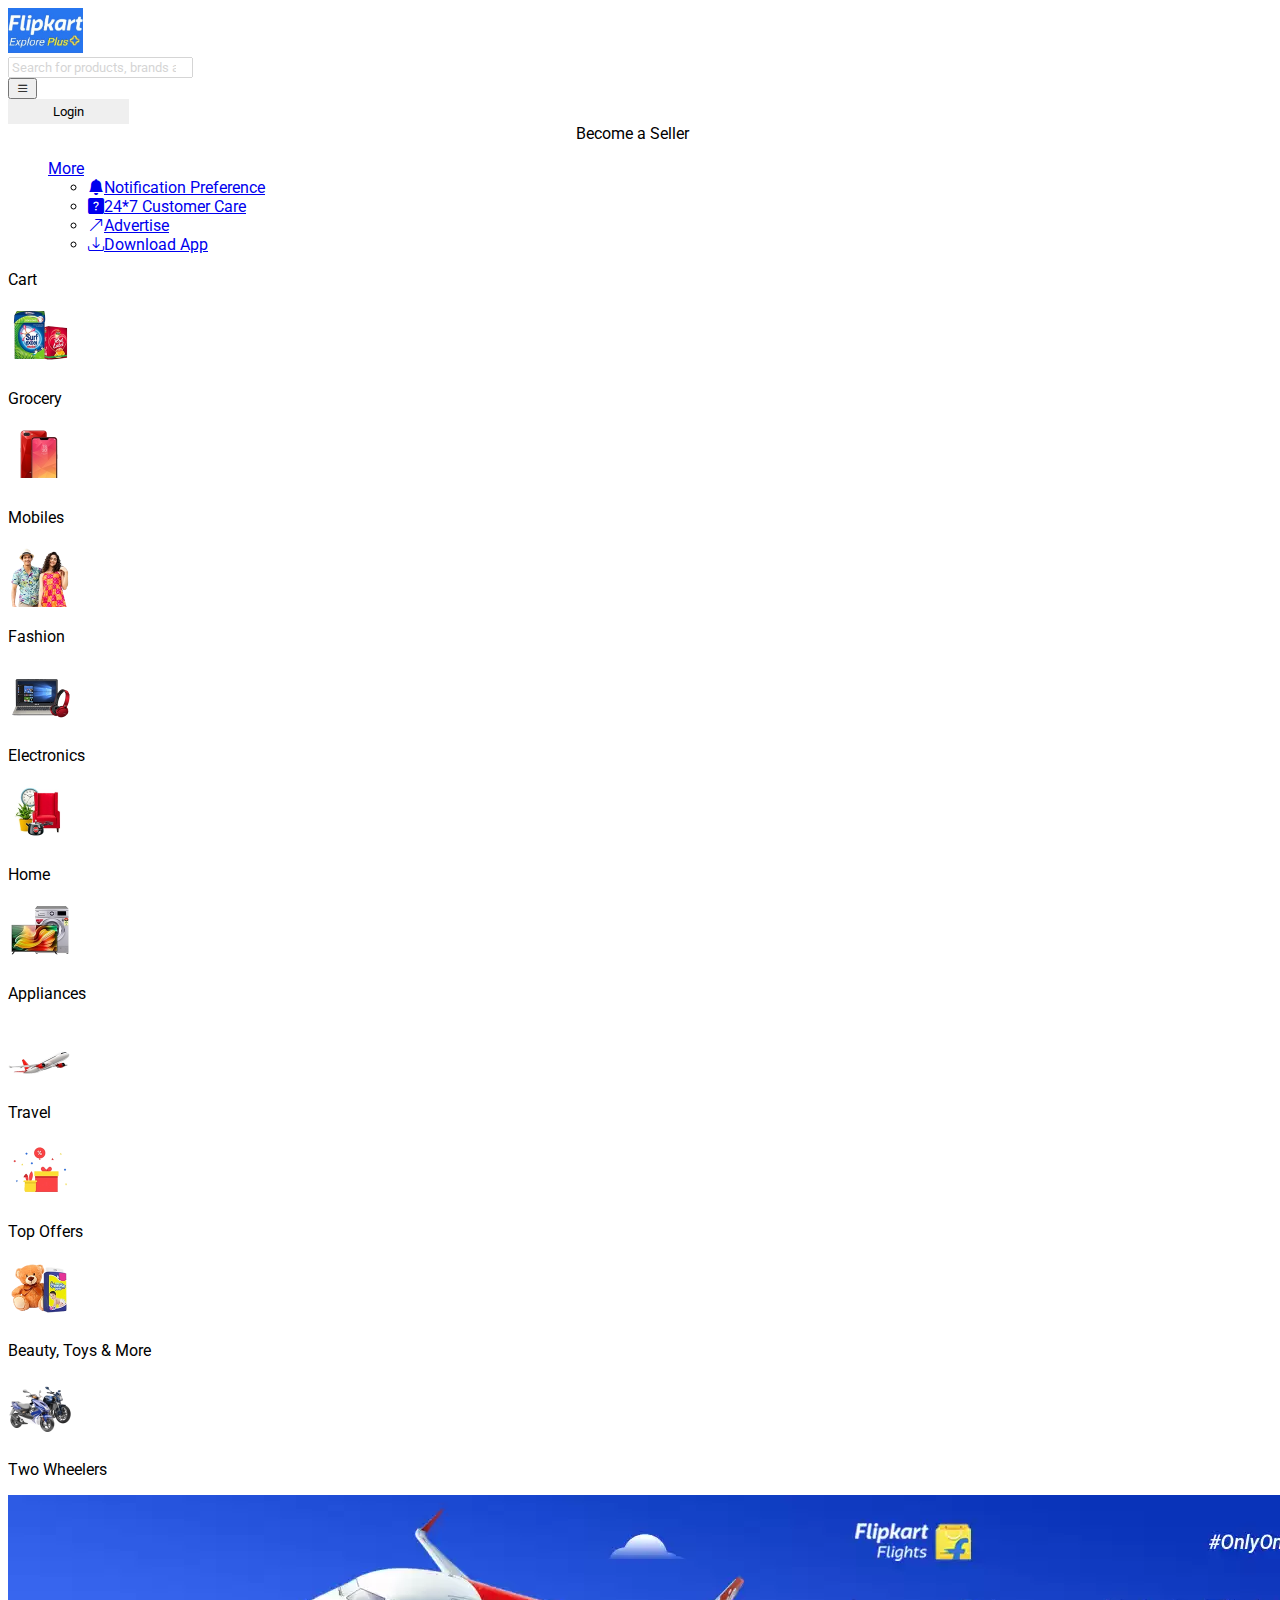
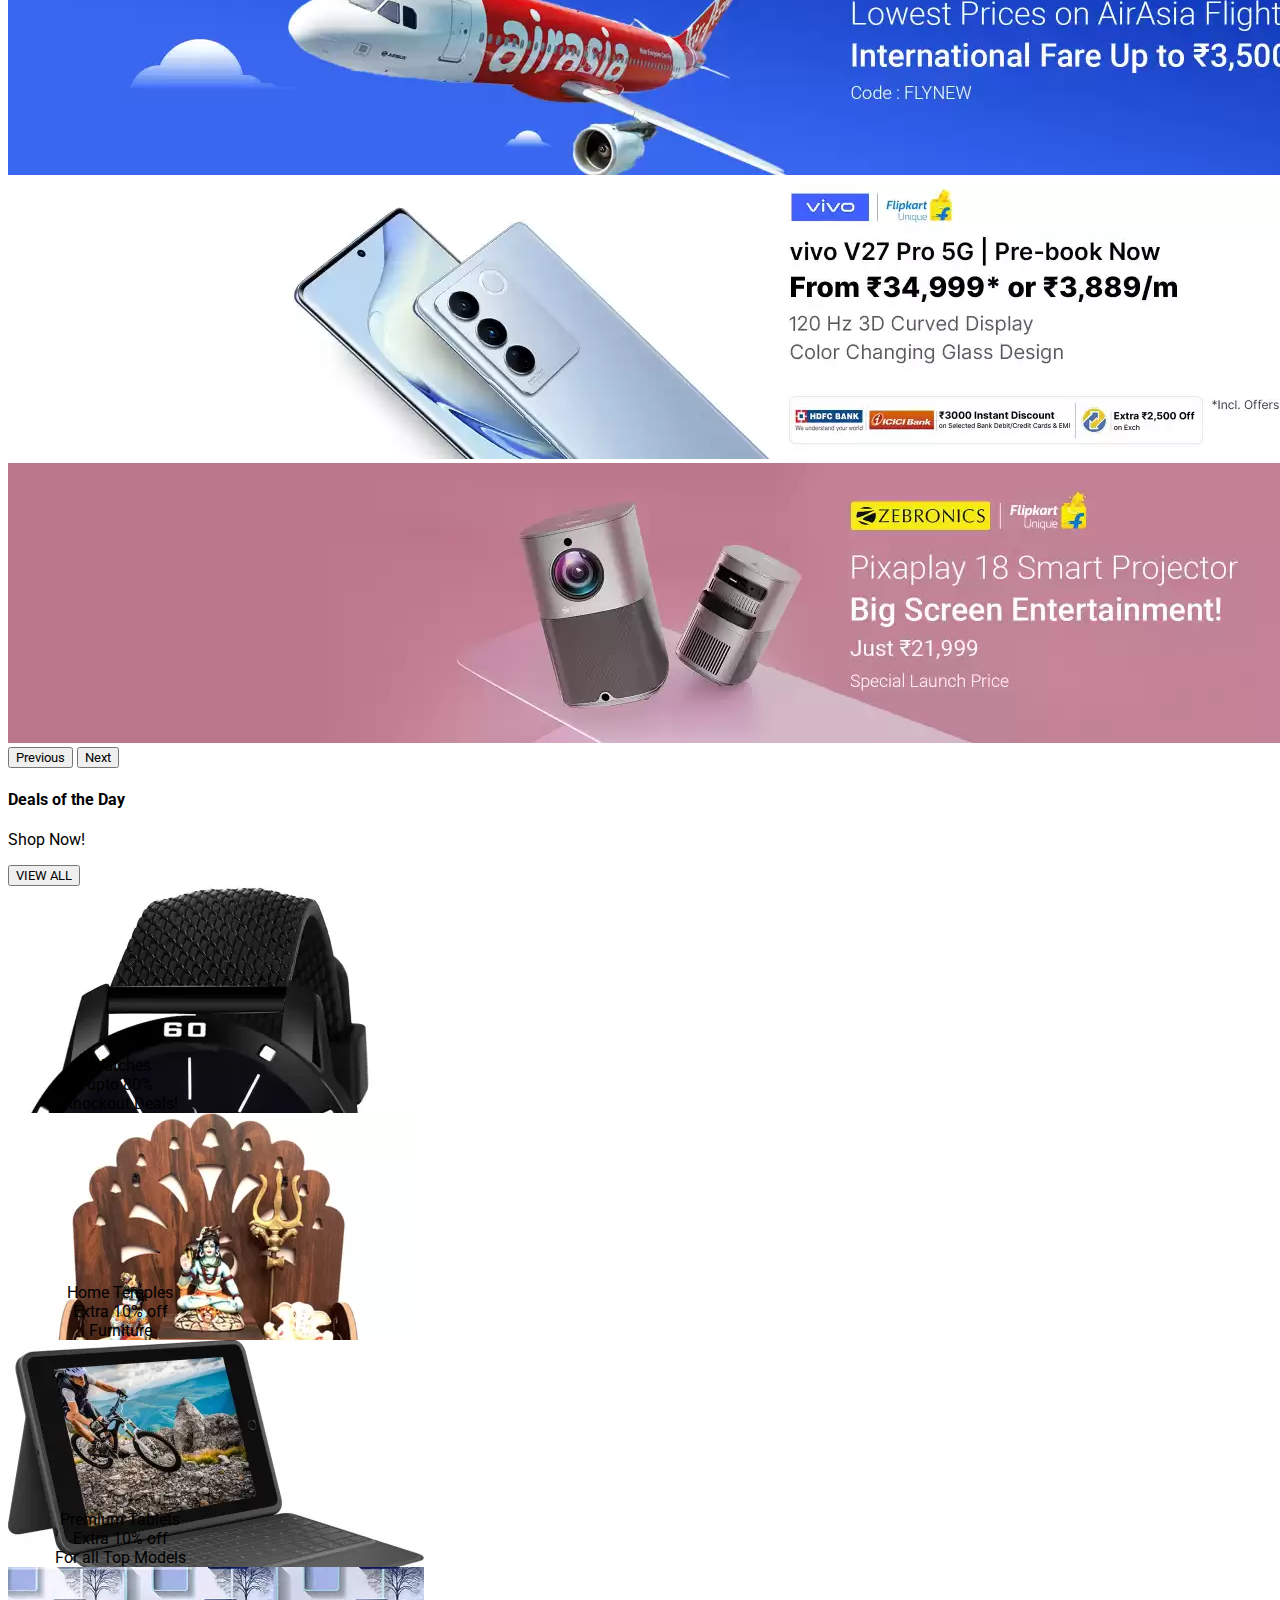
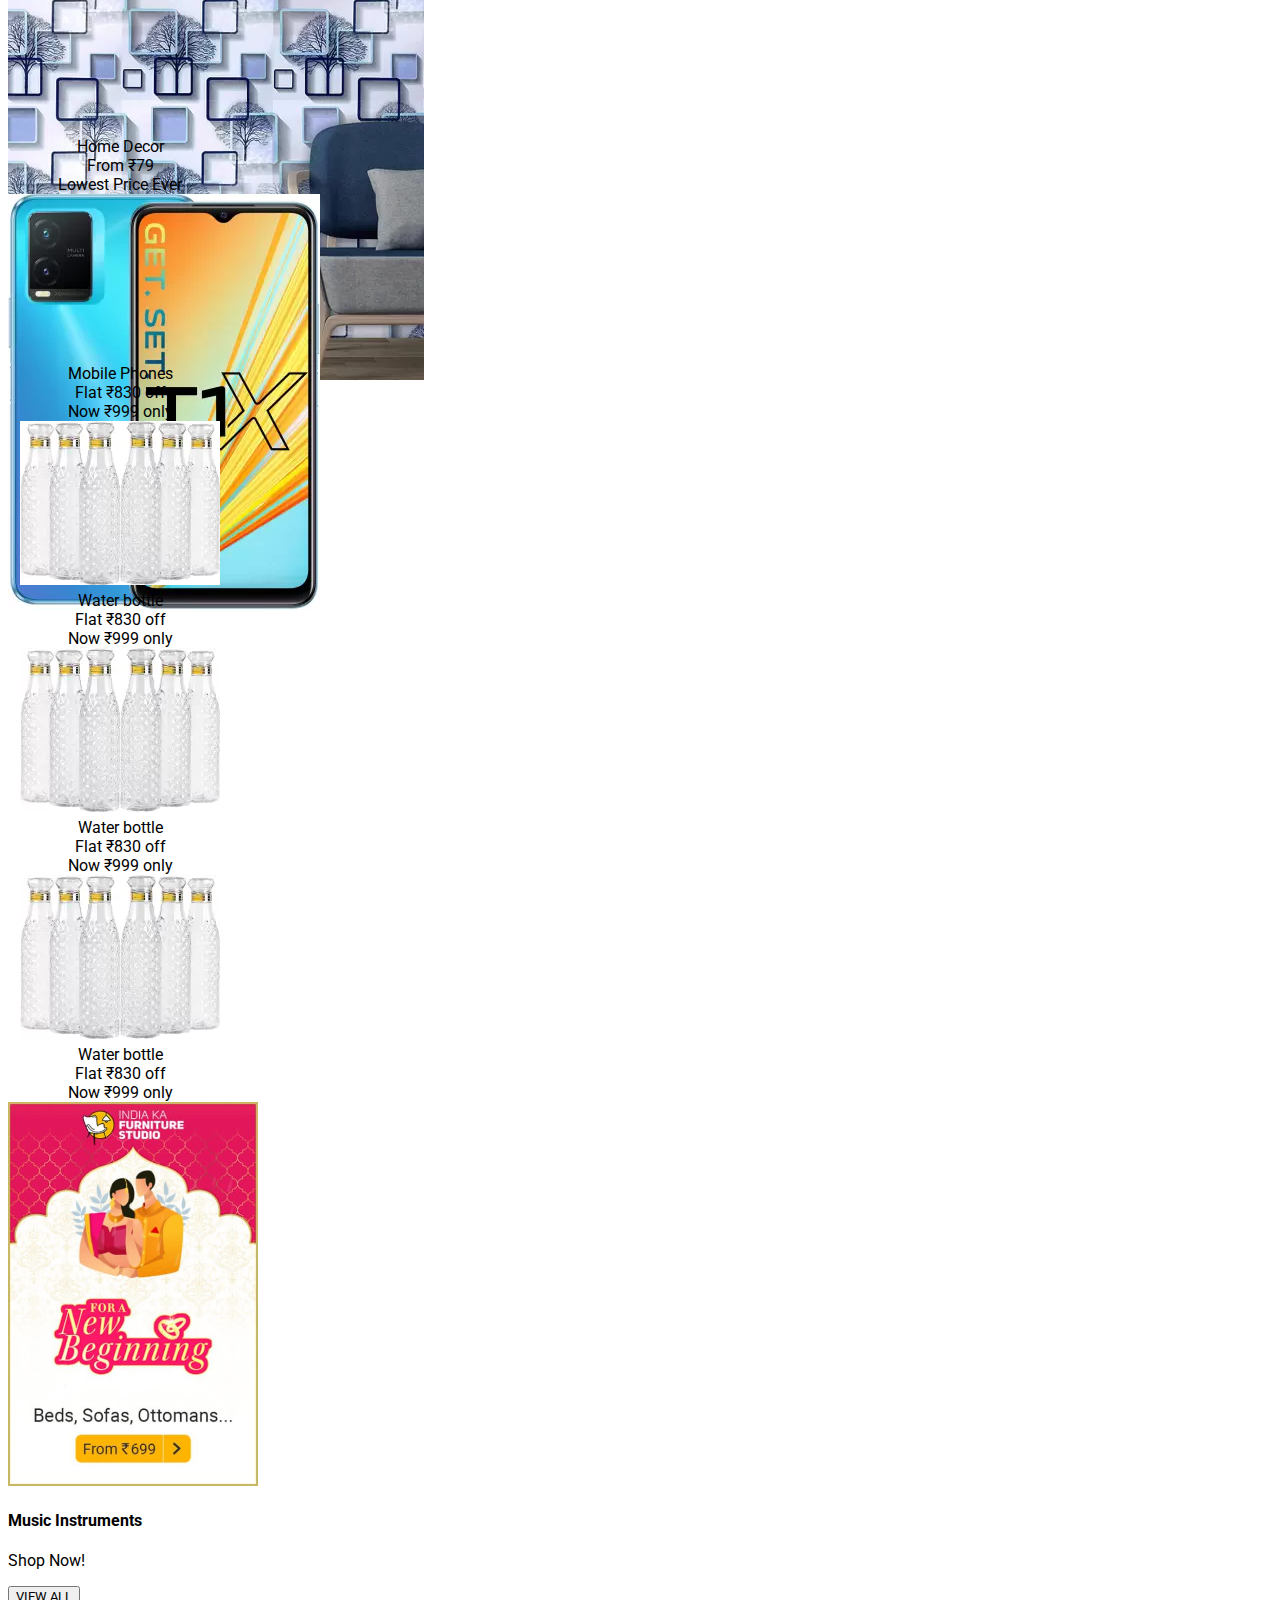
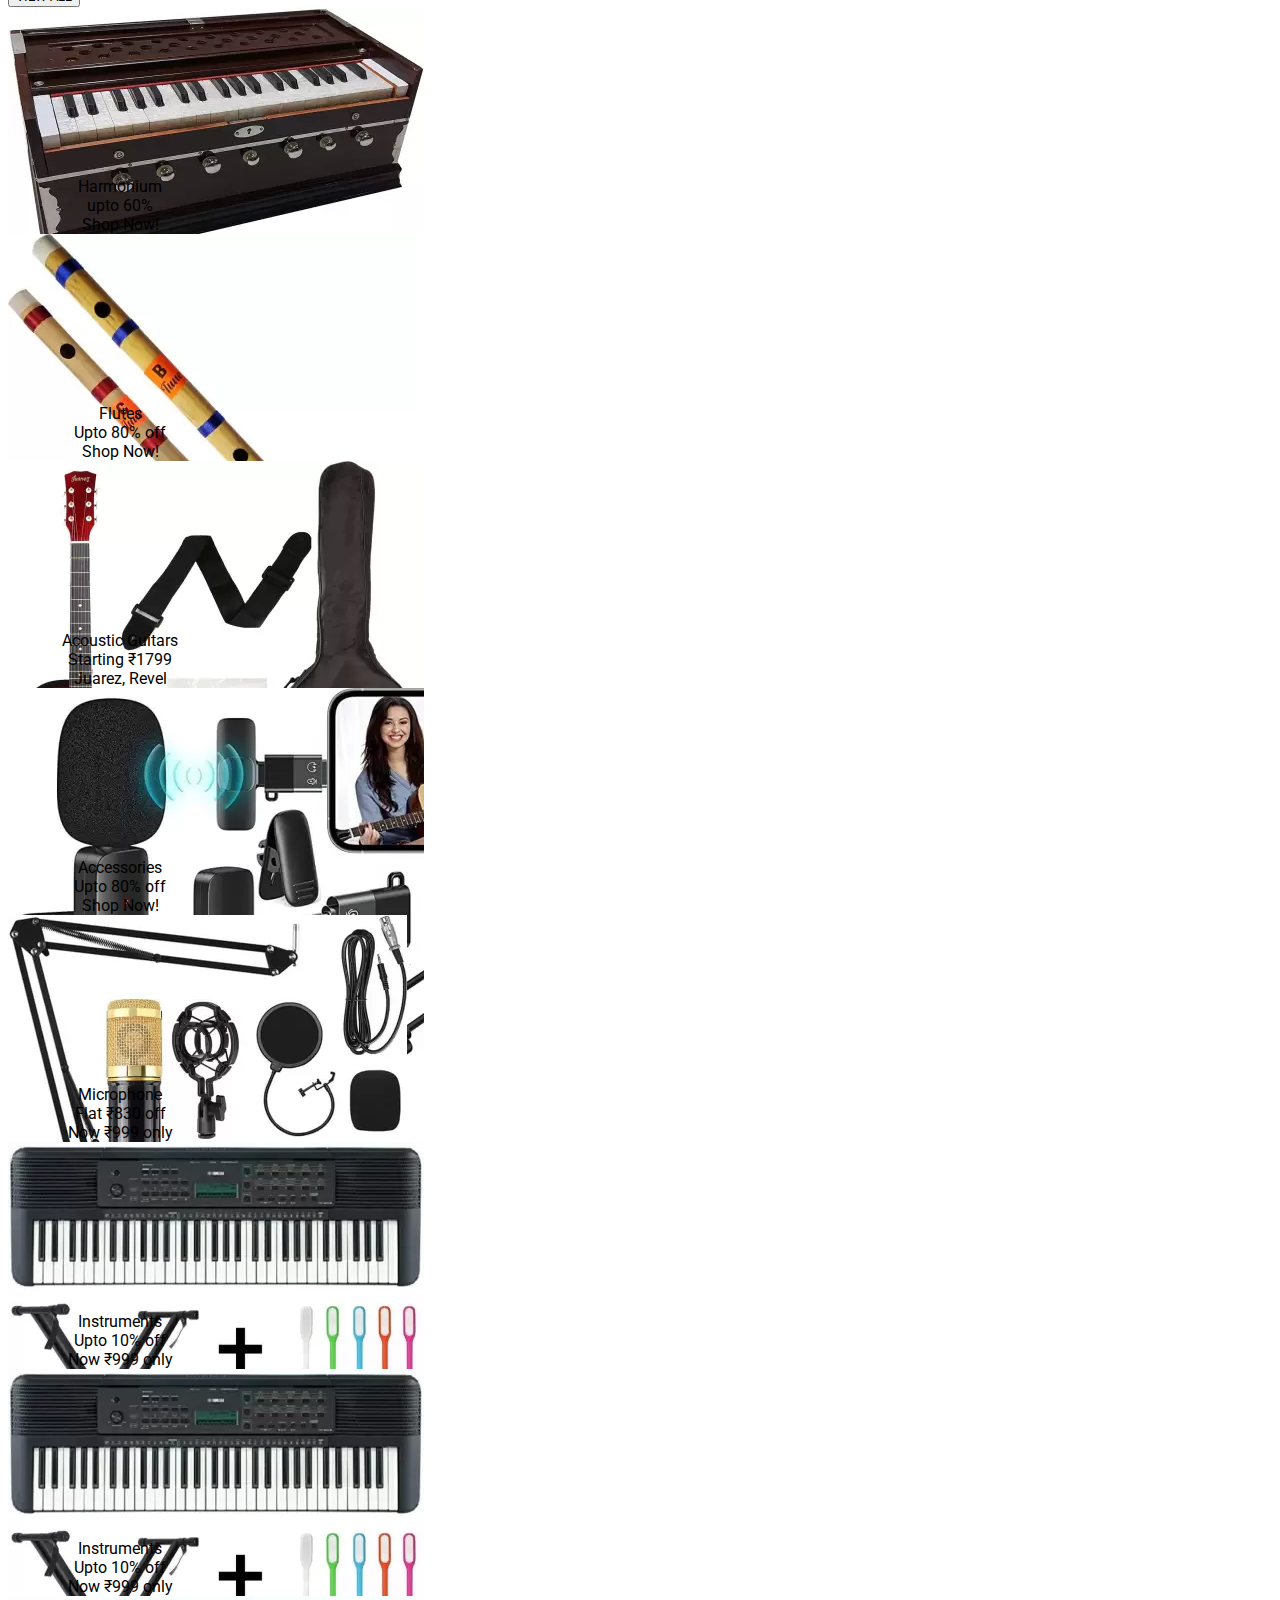
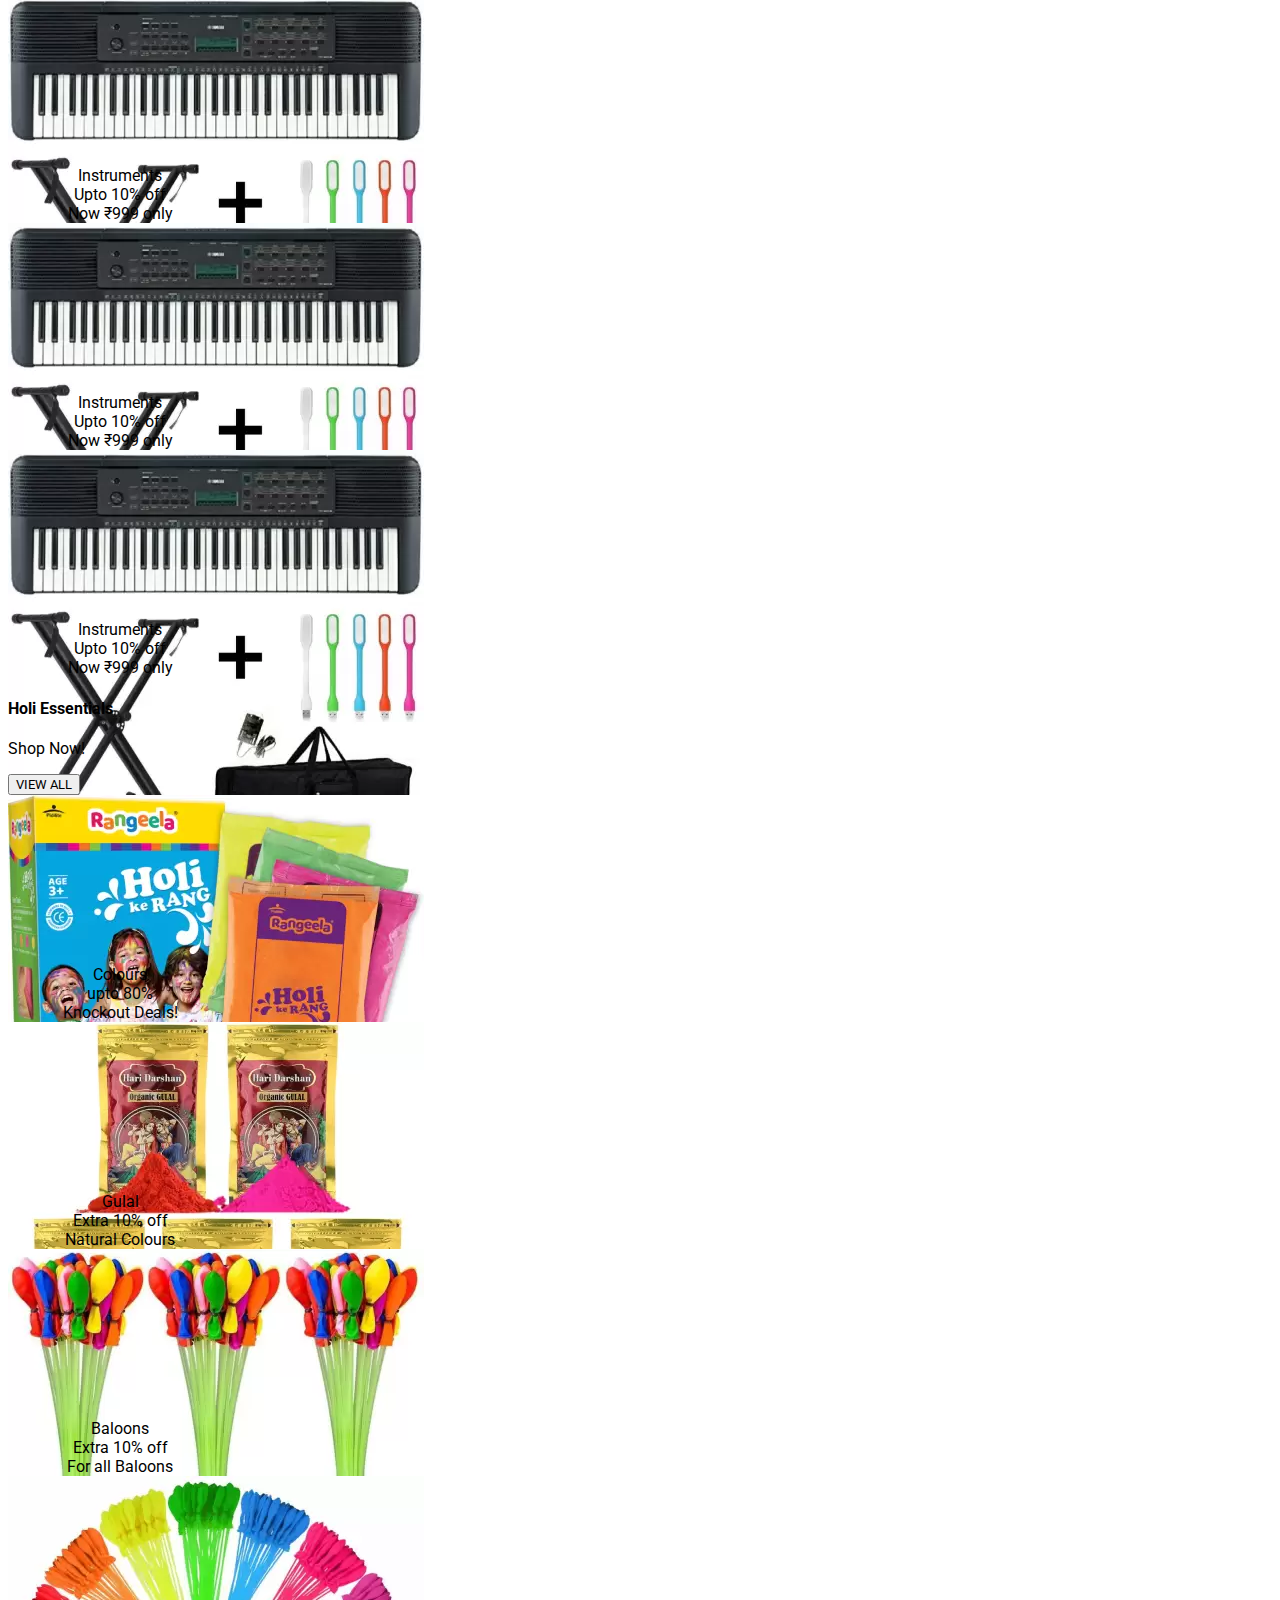
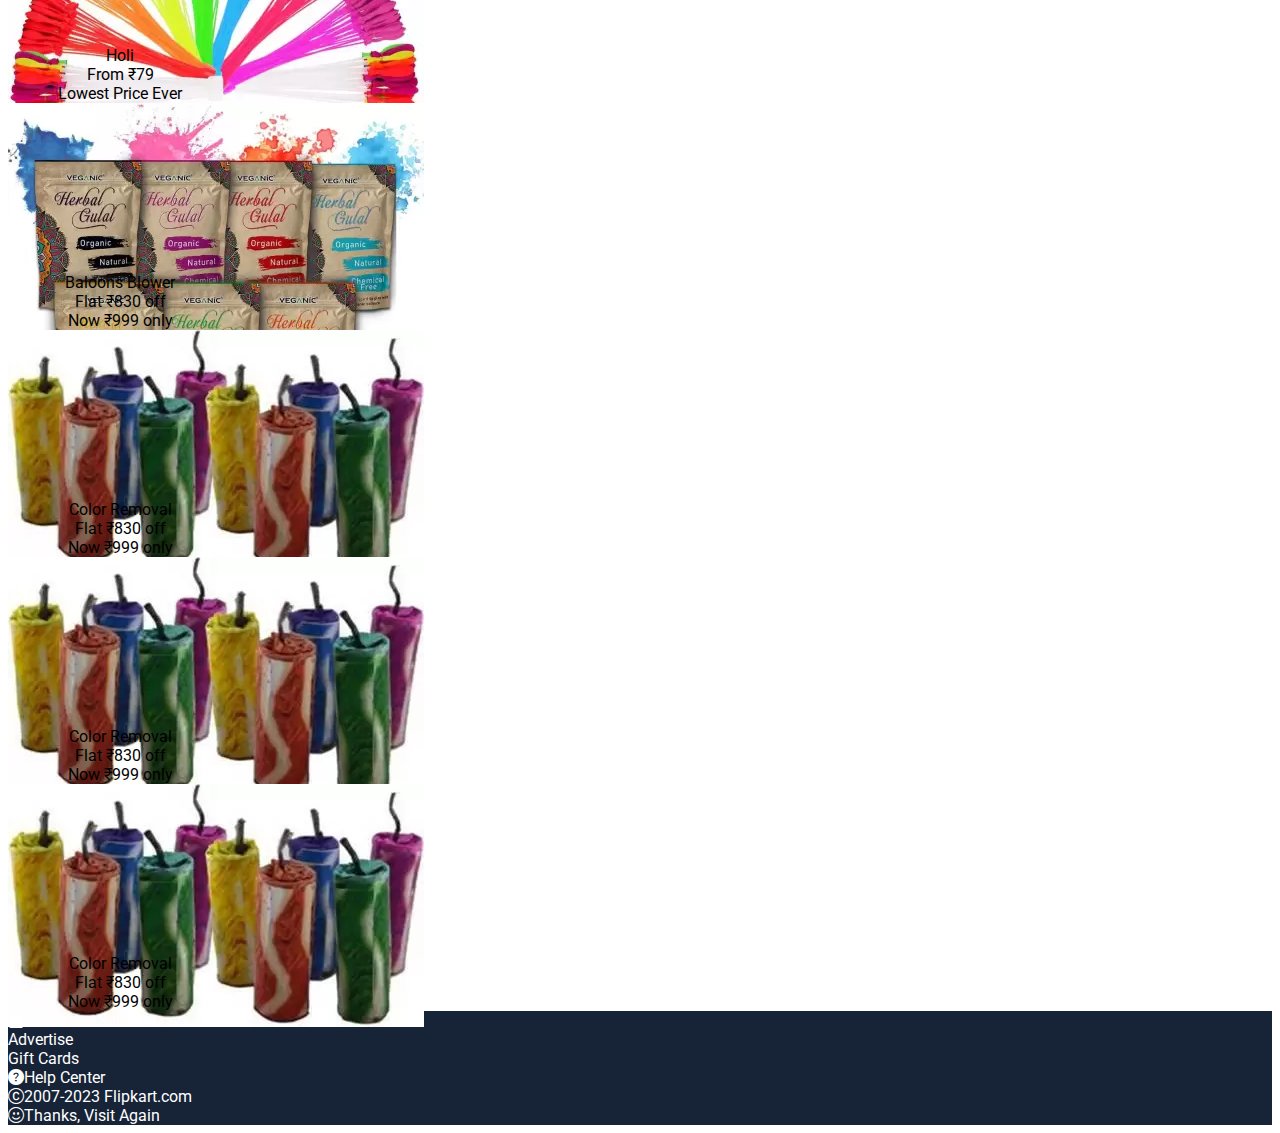
==== commit 3075f04e: "add footer" ====
--- a/flipkart.html
+++ b/flipkart.html
@@ -42,7 +42,6 @@
                 <button class="navbar-toggler position-absolute top-0" type="button" data-bs-toggle="collapse"
                     data-bs-target="#navbarSupportedContent" aria-controls="navbarSupportedContent"
                     aria-expanded="false" aria-label="Toggle navigation">
-                    <!-- <span class="text-white navbar-toggler-icon"></span> -->
                     <i class="bi bi-list text-white"></i>
                 </button>
 
@@ -507,6 +506,33 @@
                 </div>
             </div>
         </section>
+
+        <!-- Footer -->
+
+        <section class="footer mt-5 shadow">
+            <div class="container-fluid text-center">
+                <div class="row row-cols-2 row-cols-lg-6 g-2 g-lg-3">
+                    <div class="col">
+                        <div class="p-3"><i class="bi bi-bag-fill text-warning"></i>Become a Seller</div>
+                    </div>
+                    <div class="col">
+                        <div class="p-3"><i class="fa-solid fa-circle-star text-warning"></i>Advertise</div>
+                    </div>
+                    <div class="col">
+                        <div class="p-3"><i class="fa-solid fa-gift-card text-warning"></i>Gift Cards</div>
+                    </div>
+                    <div class="col">
+                        <div class="p-3"><i class="bi bi-question-circle-fill text-warning"></i>Help Center</div>
+                    </div>
+                    <div class="col">
+                        <div class="p-3"><i class="bi bi-c-circle text-warning"></i>2007-2023 Flipkart.com</div>
+                    </div>
+                    <div class="col">
+                        <div class="p-3"><i class="bi bi-emoji-smile text-warning"></i>Thanks, Visit Again</div>
+                    </div>
+                </div>
+            </div>
+        </section>
     </div>
 </body>
 
--- a/flipkart.css
+++ b/flipkart.css
@@ -24,14 +24,14 @@
   opacity: 0.3;
 }
 
-.deals-head{
+.deals-head {
   width: 86%;
 }
 
 .button {
   height: 38%;
 }
-.seller{
+.seller {
   margin: auto;
 }
 .card {
@@ -39,7 +39,7 @@
   border: 0rem !important;
 }
 
-.search{
+.search {
   flex-grow: 3;
 }
 
@@ -73,8 +73,13 @@
 .menubar-item {
   transition: transform 0.3s ease;
 }
-.menubar-item:hover{
+.menubar-item:hover {
   transform: scale(1.1);
+}
+
+.footer {
+  background-color: #172337;
+  color: white;
 }
 
 @media only screen and (max-width: 415px) {
@@ -118,33 +123,28 @@
     justify-content: start !important;
   }
 
-  .advertise{
+  .advertise {
     display: none !important;
   }
 
-  .deals-head{
+  .deals-head {
     width: 100%;
   }
 
-  .carousel{
+  .carousel {
     height: 100%;
     width: 100%;
     object-fit: cover;
   }
 
-  .more{
+  .more {
     margin-right: 75px;
-    
   }
-  .seller{
+  .seller {
     margin-right: 135px;
   }
 
-  .cart{
+  .cart {
     margin-right: 100px;
   }
-
-
 }
-
-
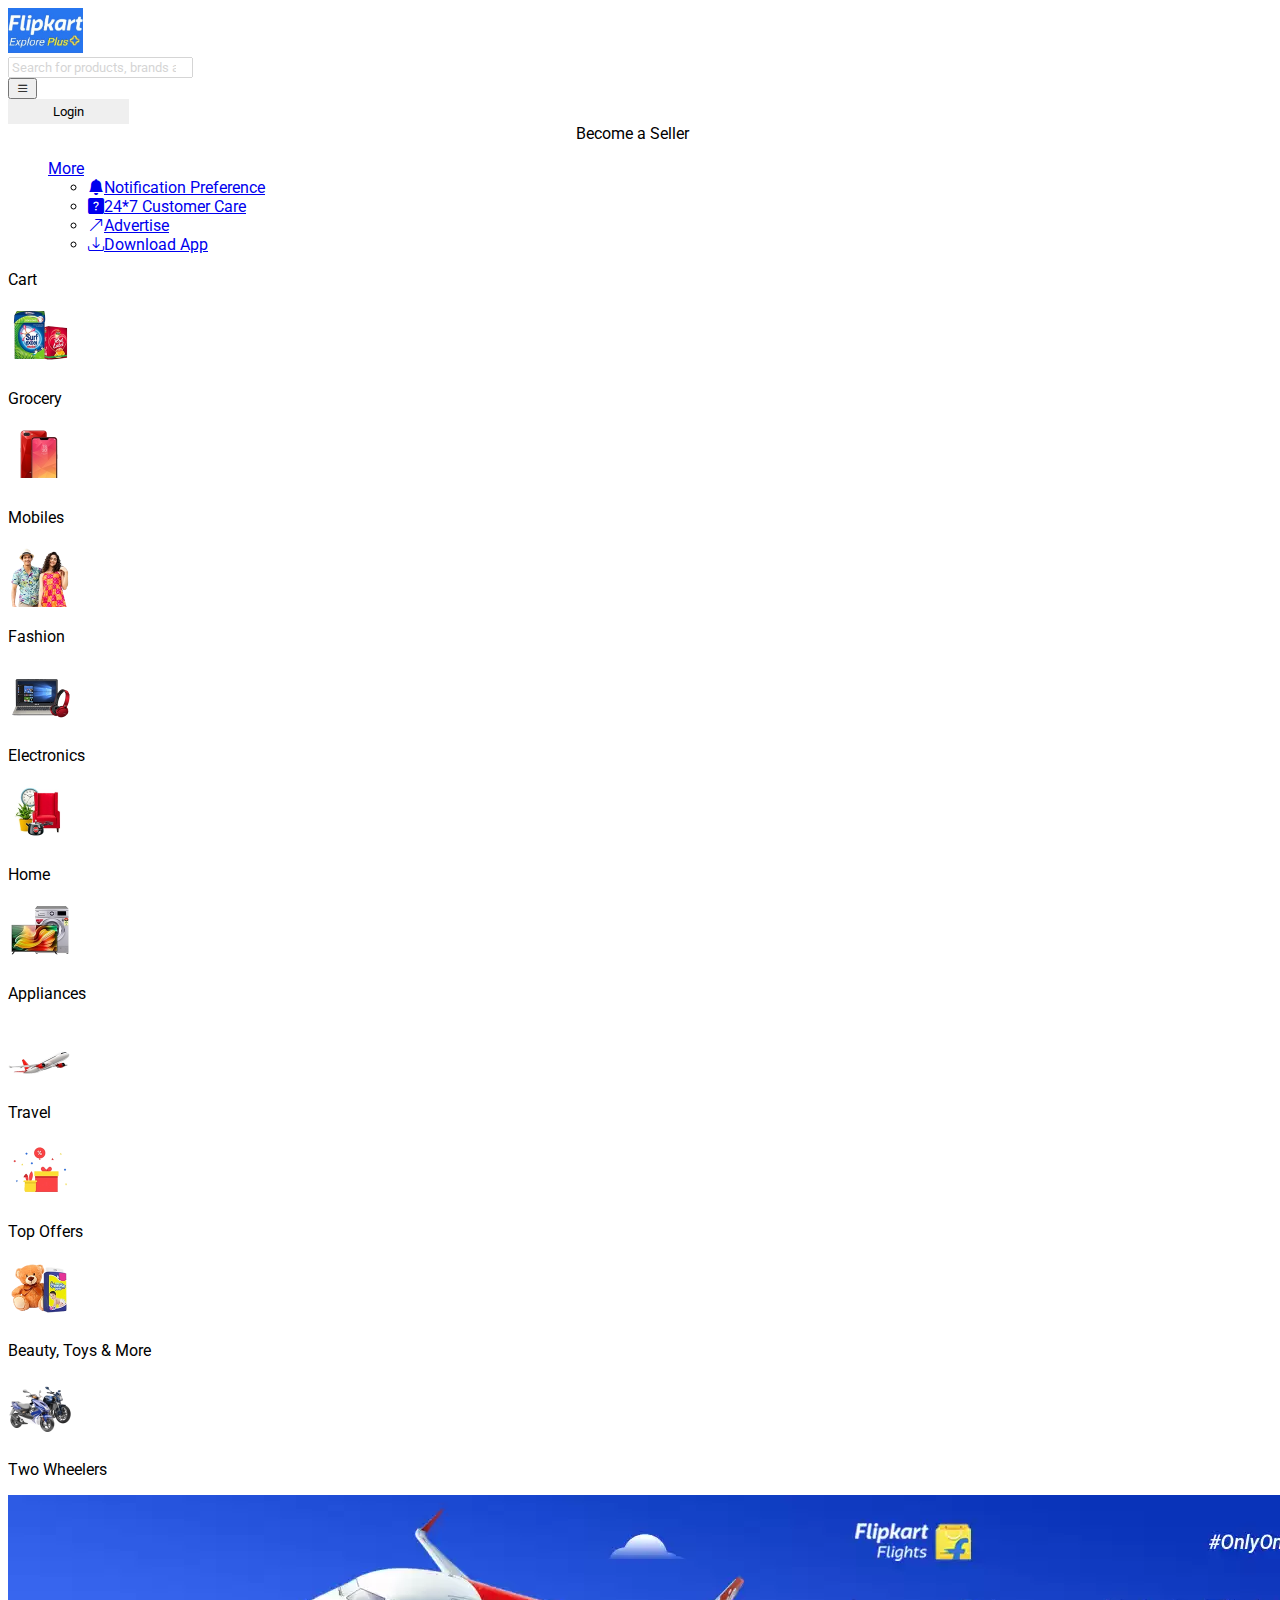
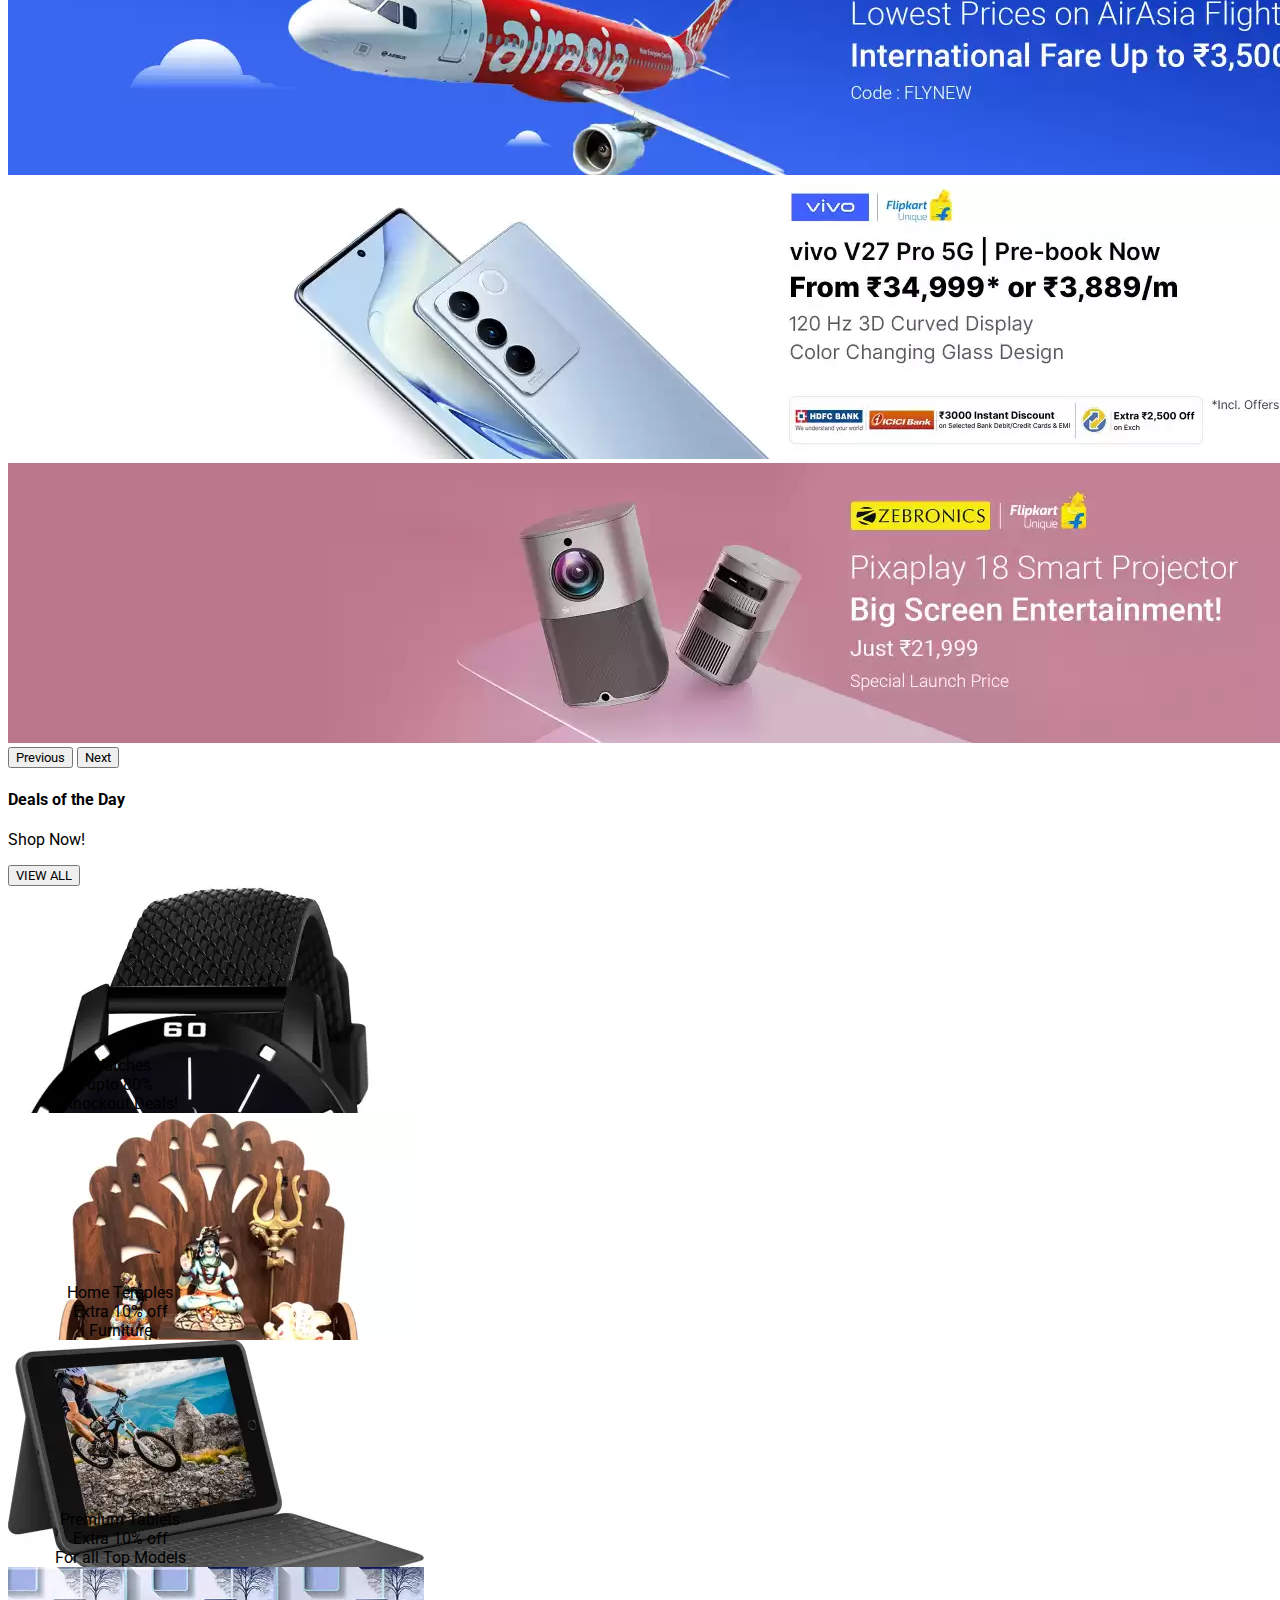
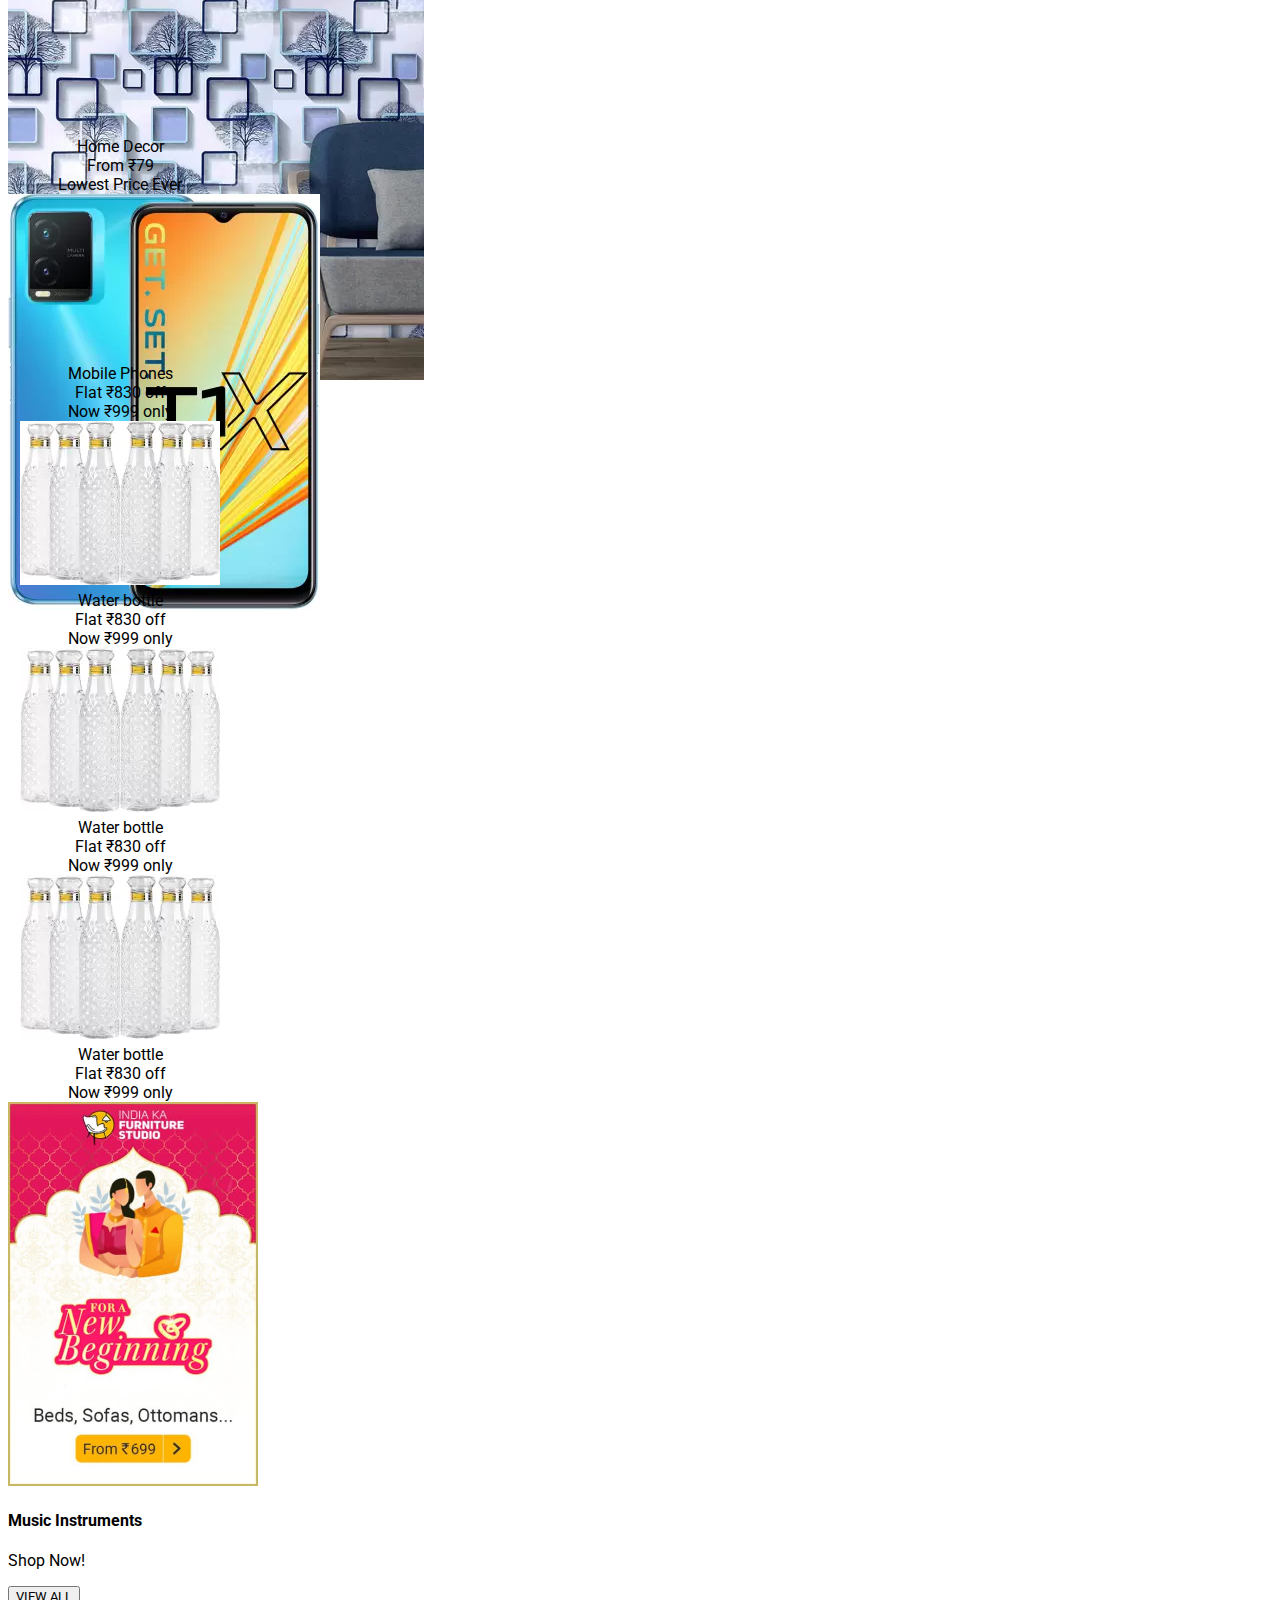
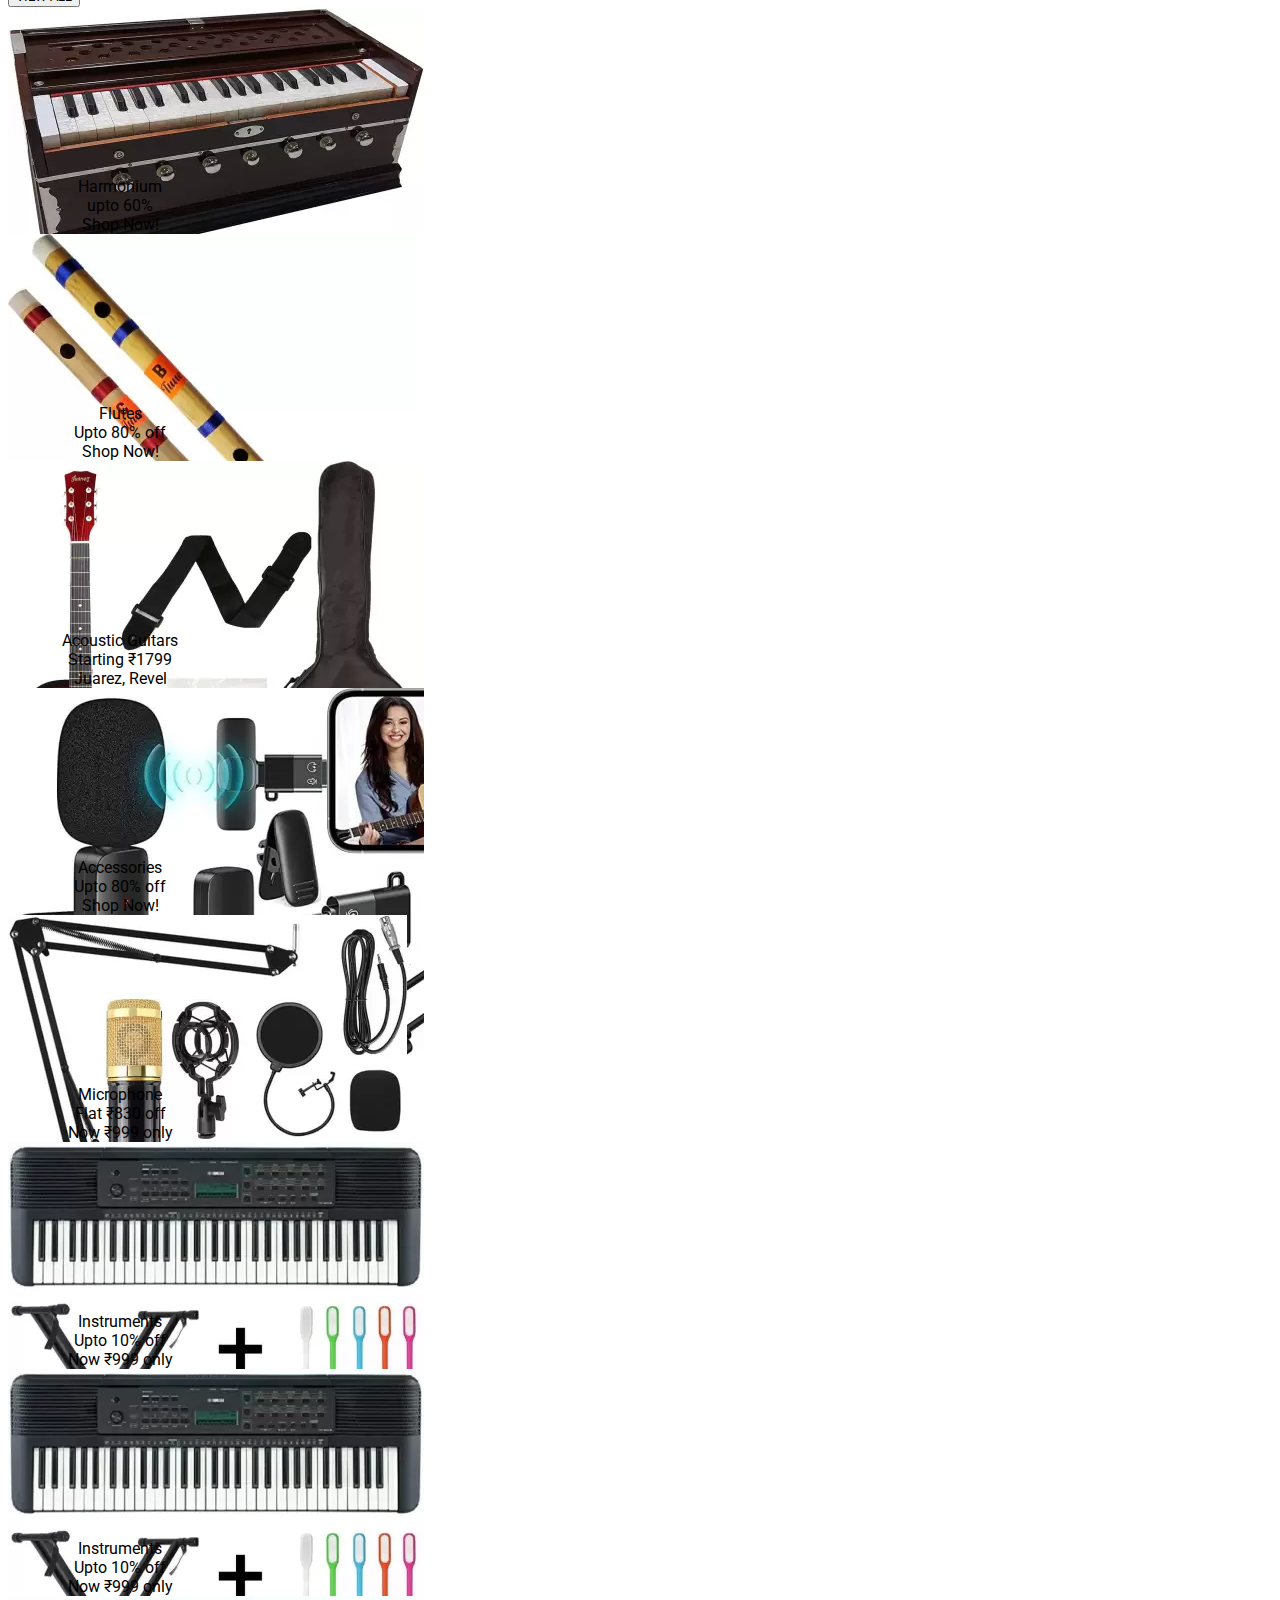
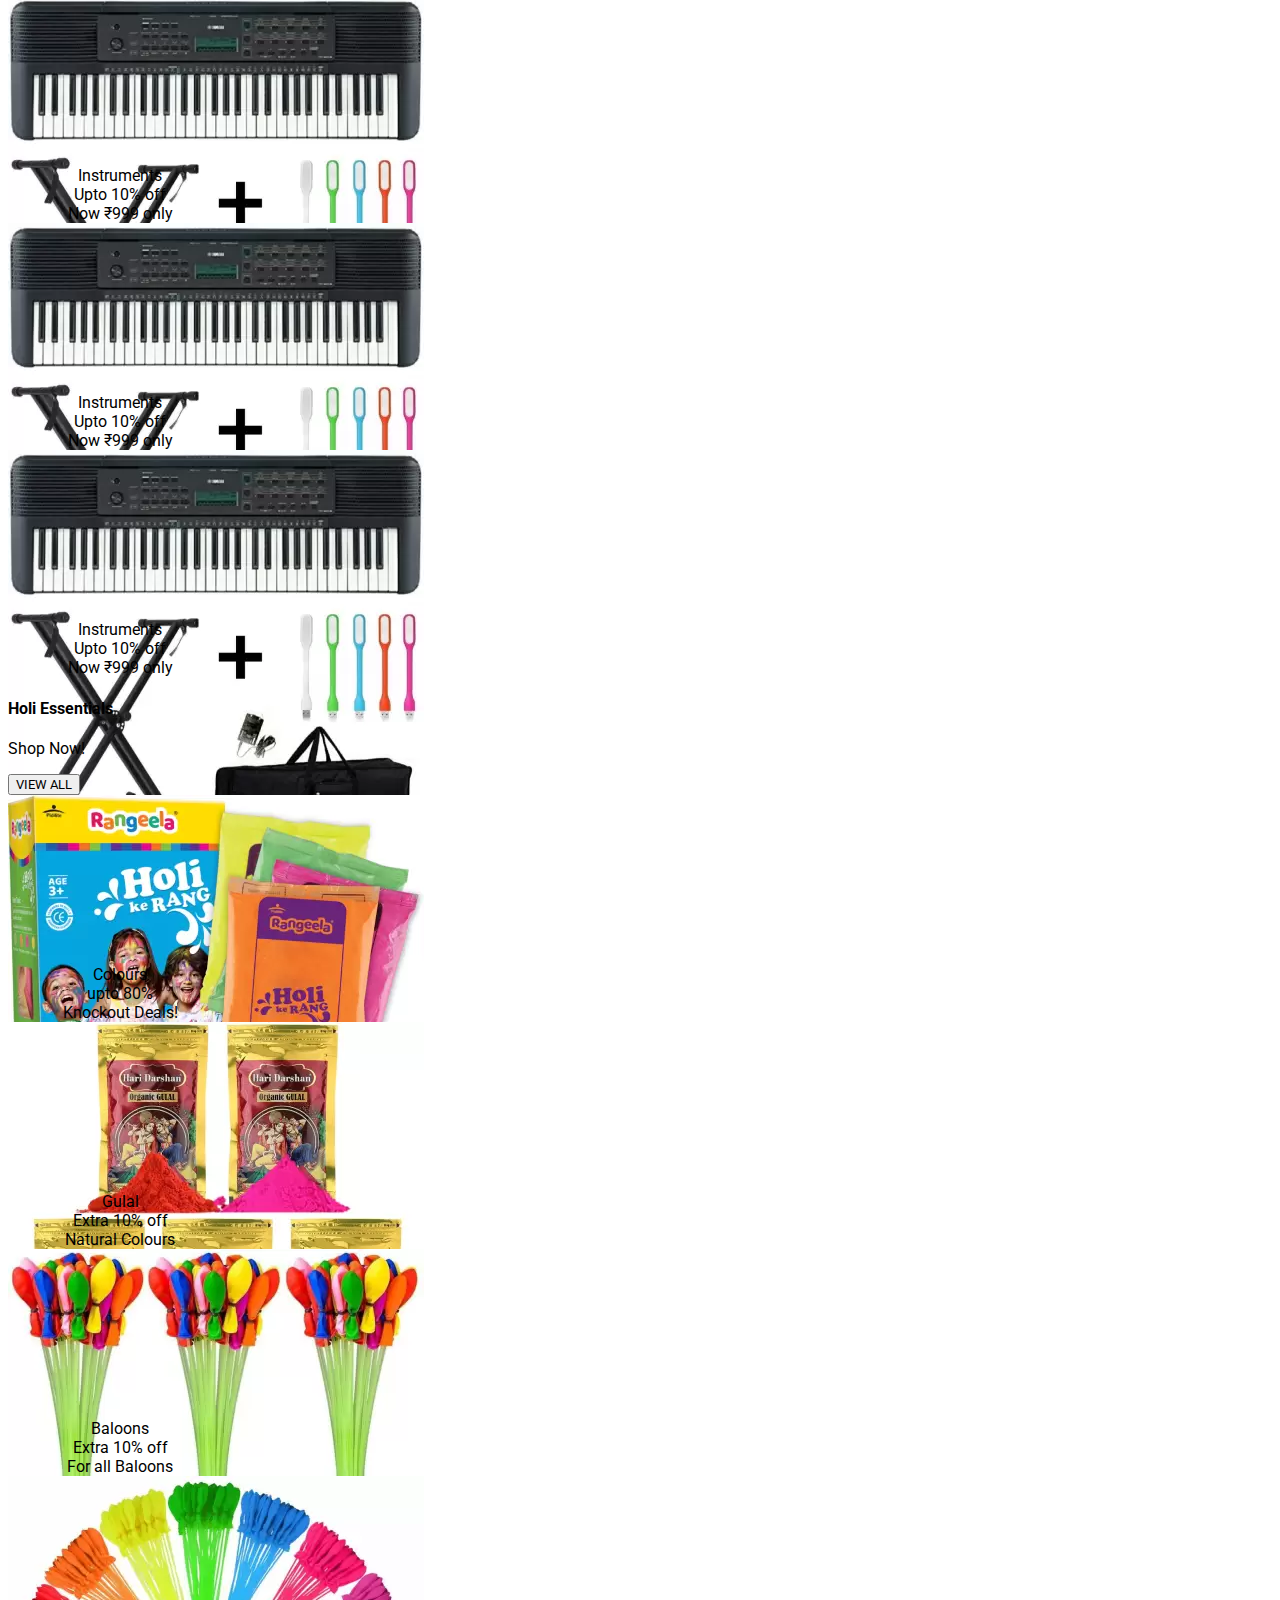
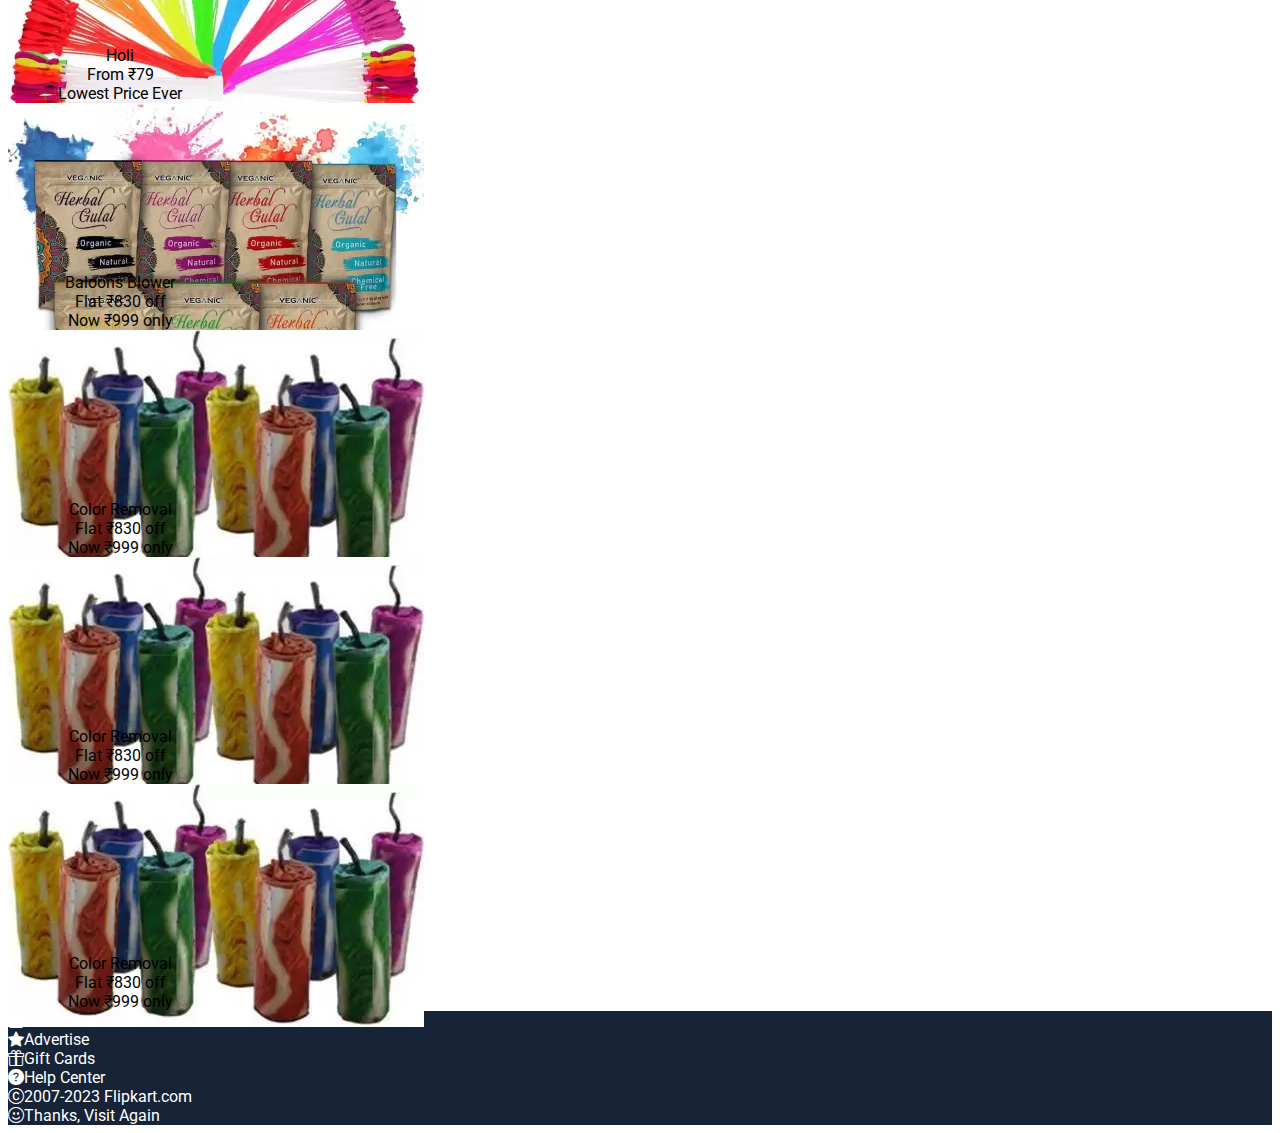
==== commit bf978c6c: "change icons in footer" ====
--- a/flipkart.html
+++ b/flipkart.html
@@ -15,7 +15,9 @@
     <link rel="stylesheet" href="https://cdnjs.cloudflare.com/ajax/libs/font-awesome/6.3.0/css/all.min.css"
         integrity="sha512-SzlrxWUlpfuzQ+pcUCosxcglQRNAq/DZjVsC0lE40xsADsfeQoEypE+enwcOiGjk/bSuGGKHEyjSoQ1zVisanQ=="
         crossorigin="anonymous" referrerpolicy="no-referrer" />
-    <link rel="stylesheet" href="https://cdn.jsdelivr.net/npm/bootstrap-icons@1.10.3/font/bootstrap-icons.css">
+    <link rel="stylesheet" href="https://use.fontawesome.com/releases/v5.15.4/css/all.css"
+        integrity="sha384-DyZ88mC6Up2uqS4h/KRgHuoeGwBcD4Ng9SiP4dIRy0EXTlnuz47vAwmeGwVChigm" crossorigin="anonymous" />
+    <link rel="stylesheet" href="https://cdn.jsdelivr.net/npm/bootstrap-icons@1.10.3/font/bootstrap-icons.css" />
     <link rel="stylesheet" href="flipkart.css" />
 </head>
 
@@ -140,7 +142,7 @@
 
         <!-- Carousel -->
         <div class="container-fluid">
-            <div id="carousel" class="carousel container-fluid slide">
+            <div id="carousel" class="carousel slide mx-4">
                 <div class="container-fluid carousel-inner justify-content-center mt-2 position-relative">
                     <div class="carousel-item active w-100 h-100">
                         <img src="Images/carosel1.webp" class="d-block w-100 h-100" alt="carousel1" />
@@ -513,22 +515,22 @@
             <div class="container-fluid text-center">
                 <div class="row row-cols-2 row-cols-lg-6 g-2 g-lg-3">
                     <div class="col">
-                        <div class="p-3"><i class="bi bi-bag-fill text-warning"></i>Become a Seller</div>
+                        <div class="p-3"><i class="bi bi-bag-fill text-warning me-1"></i>Become a Seller</div>
                     </div>
                     <div class="col">
-                        <div class="p-3"><i class="fa-solid fa-circle-star text-warning"></i>Advertise</div>
+                        <div class="p-3"><i class="bi bi-star-fill text-warning me-1"></i>Advertise</div>
                     </div>
                     <div class="col">
-                        <div class="p-3"><i class="fa-solid fa-gift-card text-warning"></i>Gift Cards</div>
+                        <div class="p-3"><i class="bi bi-gift text-warning me-1"></i>Gift Cards</div>
                     </div>
                     <div class="col">
-                        <div class="p-3"><i class="bi bi-question-circle-fill text-warning"></i>Help Center</div>
+                        <div class="p-3"><i class="bi bi-question-circle-fill text-warning me-1"></i>Help Center</div>
                     </div>
                     <div class="col">
-                        <div class="p-3"><i class="bi bi-c-circle text-warning"></i>2007-2023 Flipkart.com</div>
+                        <div class="p-3"><i class="bi bi-c-circle text-warning me-1"></i>2007-2023 Flipkart.com</div>
                     </div>
                     <div class="col">
-                        <div class="p-3"><i class="bi bi-emoji-smile text-warning"></i>Thanks, Visit Again</div>
+                        <div class="p-3"><i class="bi bi-emoji-smile text-warning me-1"></i>Thanks, Visit Again</div>
                     </div>
                 </div>
             </div>
--- a/flipkart.css
+++ b/flipkart.css
@@ -31,9 +31,11 @@
 .button {
   height: 38%;
 }
+
 .seller {
   margin: auto;
 }
+
 .card {
   min-width: 14rem;
   border: 0rem !important;
@@ -70,9 +72,11 @@
 .deals-card .card-body p {
   margin: 0;
 }
+
 .menubar-item {
   transition: transform 0.3s ease;
 }
+
 .menubar-item:hover {
   transform: scale(1.1);
 }
@@ -93,11 +97,13 @@
     left: 0px;
     width: 100%;
   }
+
   .title {
     top: -15px;
     left: 72px;
     position: absolute;
   }
+
   .navbar-collapse {
     position: absolute;
     background-color: #2874f0;
@@ -106,9 +112,11 @@
     padding: 20px;
     z-index: 2;
   }
+
   .login {
     flex-direction: column;
   }
+
   .navbar-toggler {
     z-index: 10;
   }
@@ -135,11 +143,13 @@
     height: 100%;
     width: 100%;
     object-fit: cover;
+    margin-left: 0 !important;
   }
 
   .more {
     margin-right: 75px;
   }
+
   .seller {
     margin-right: 135px;
   }
@@ -147,4 +157,4 @@
   .cart {
     margin-right: 100px;
   }
-}
+}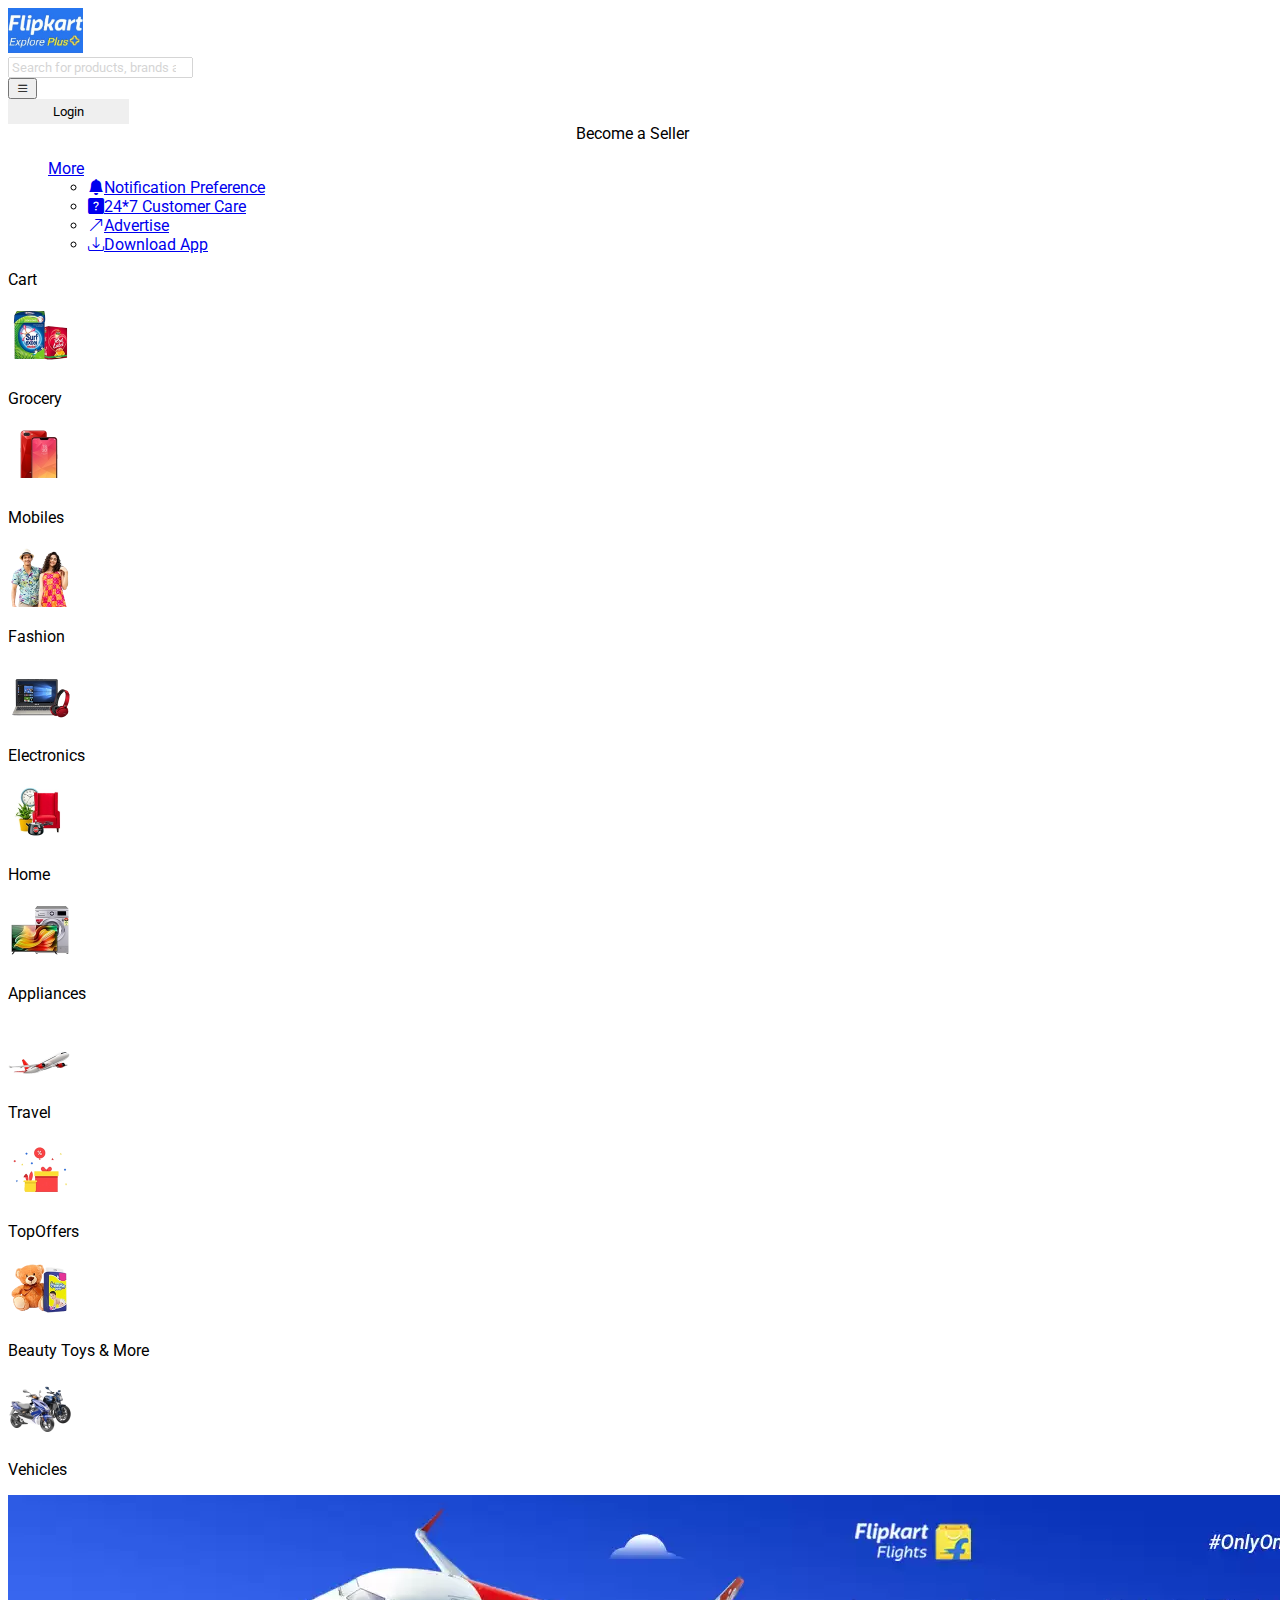
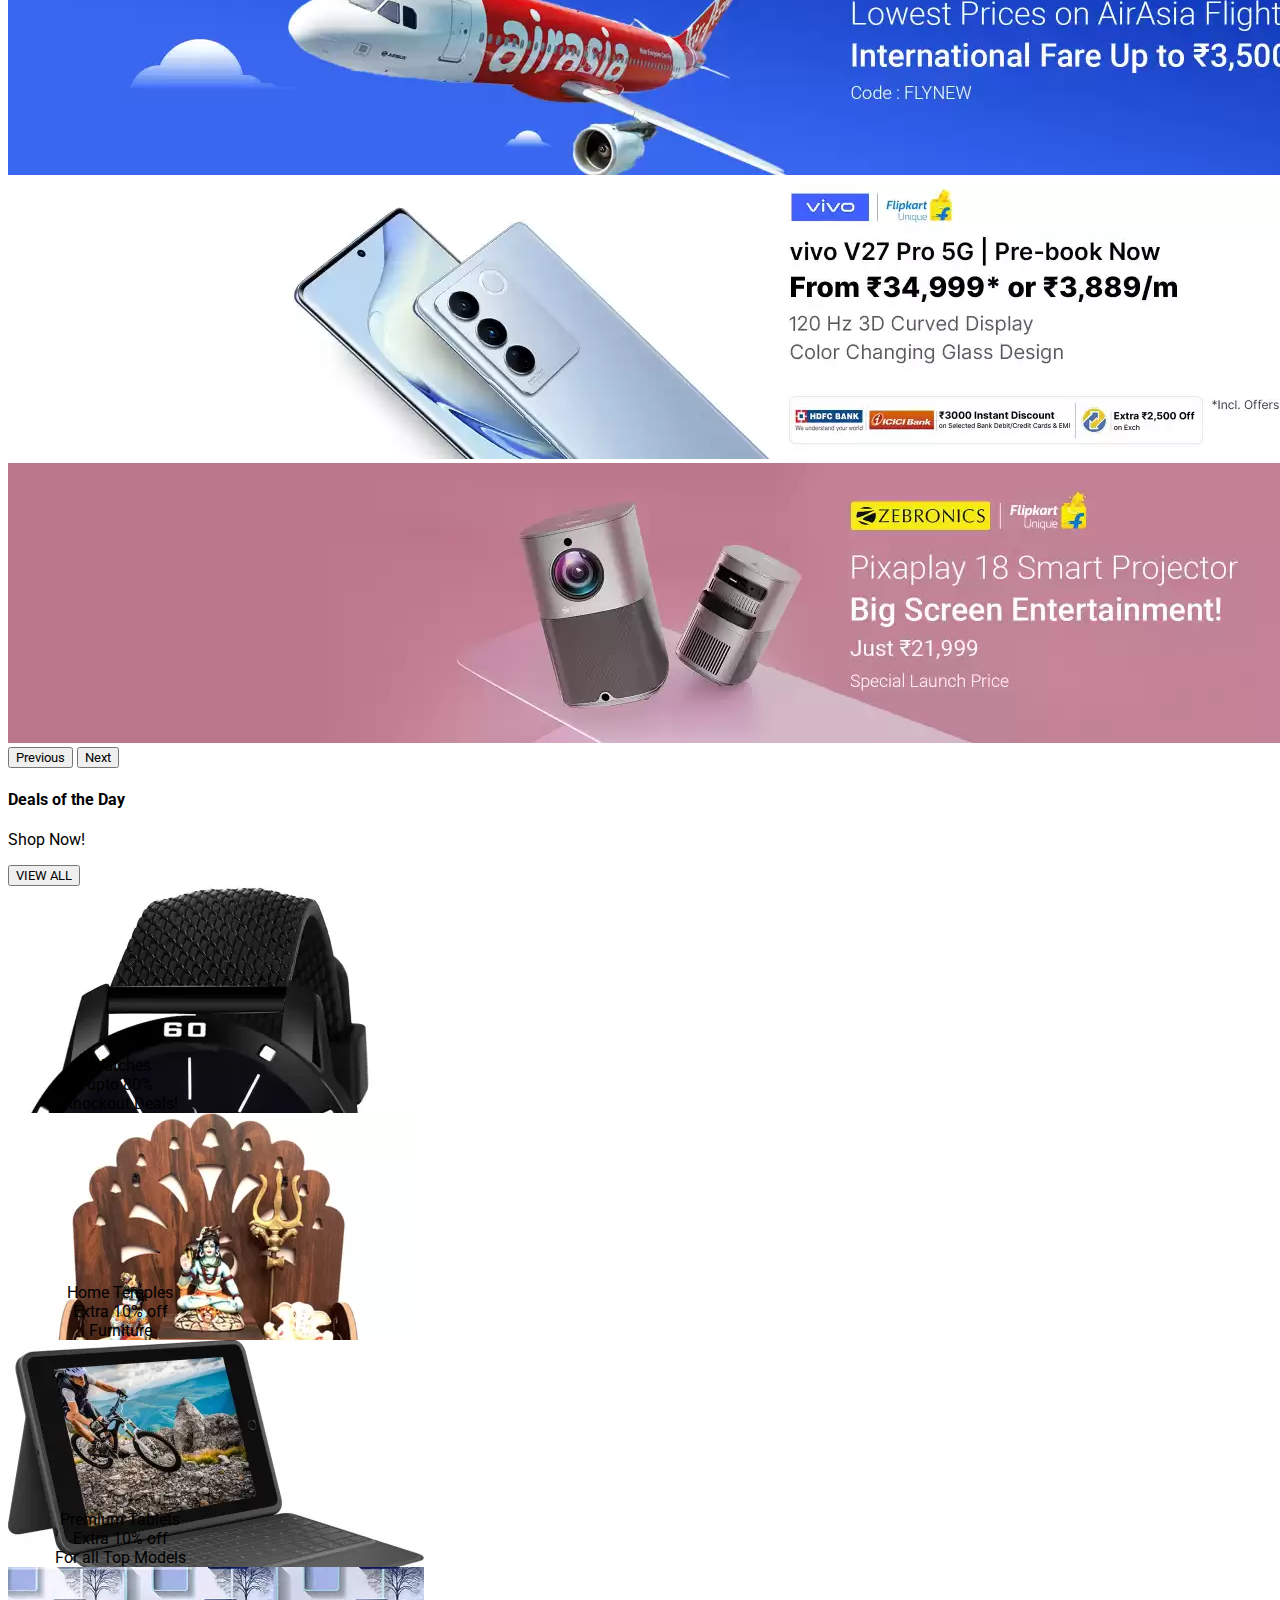
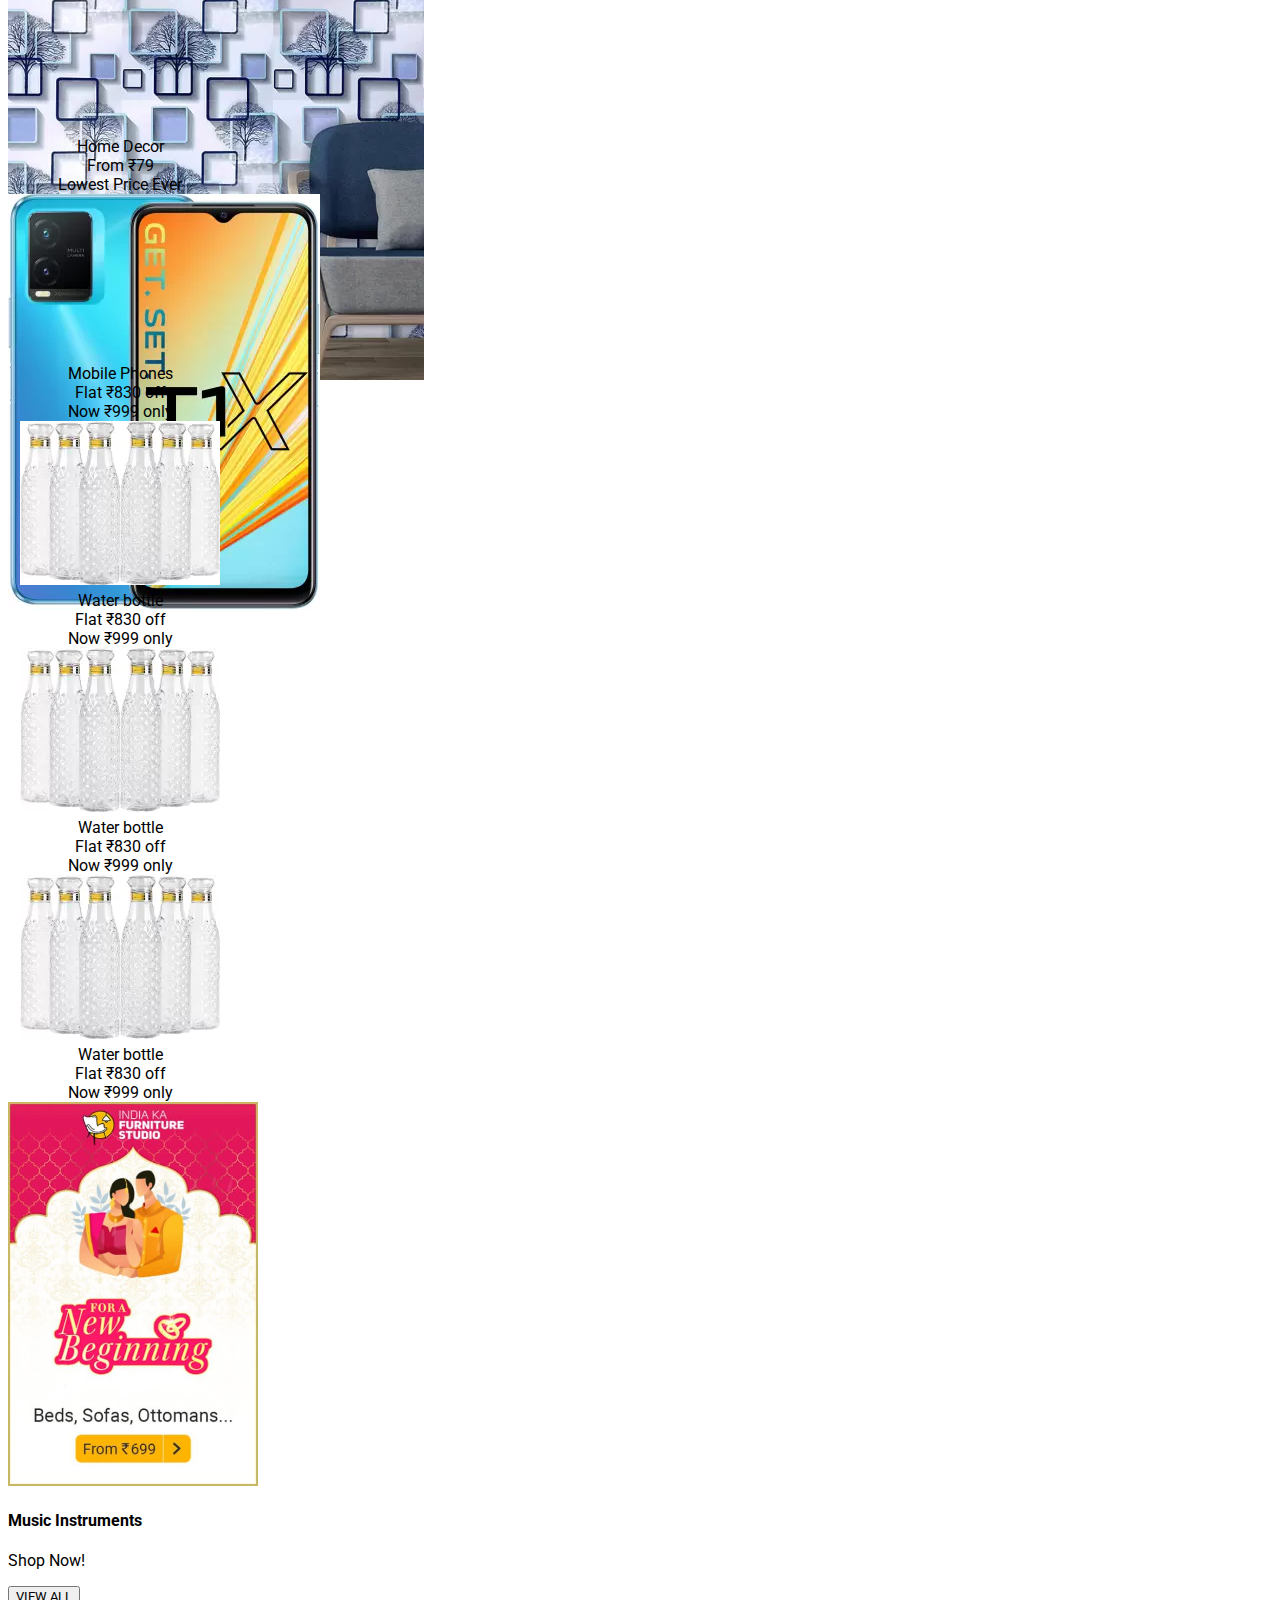
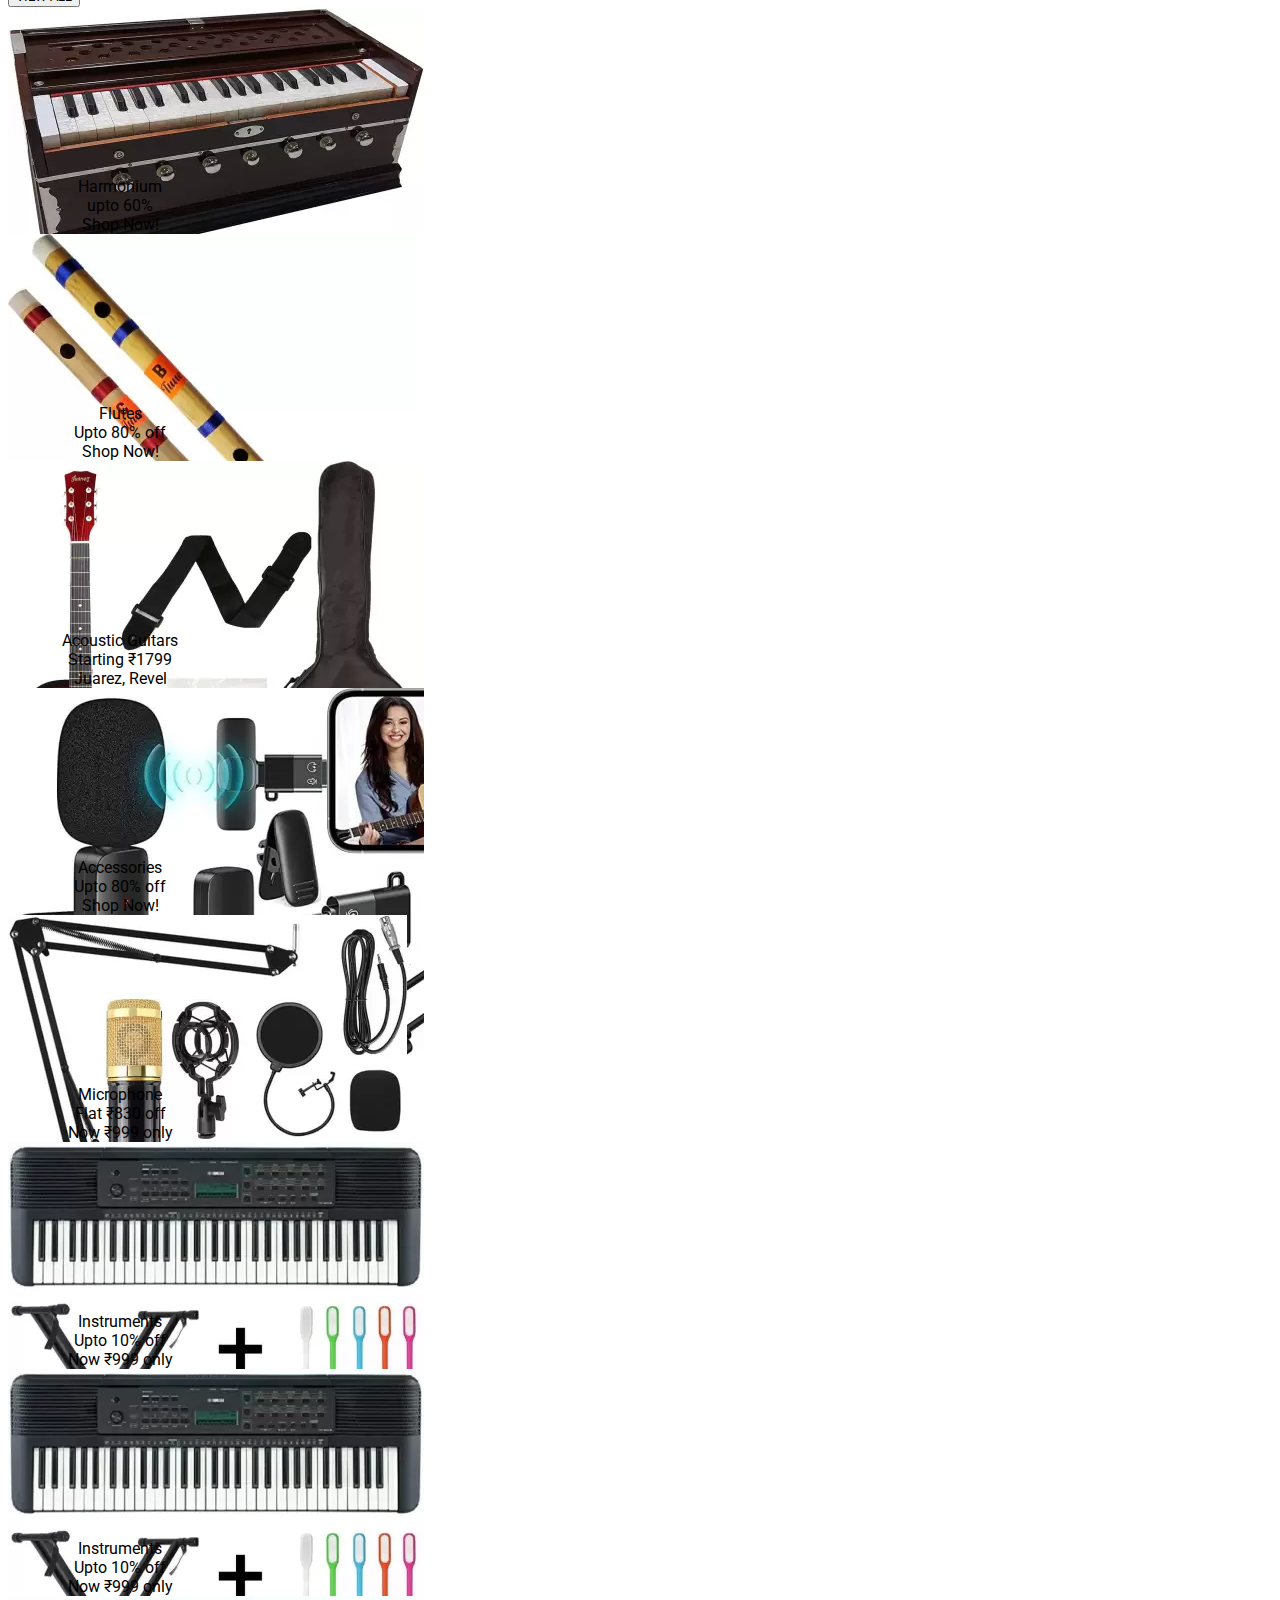
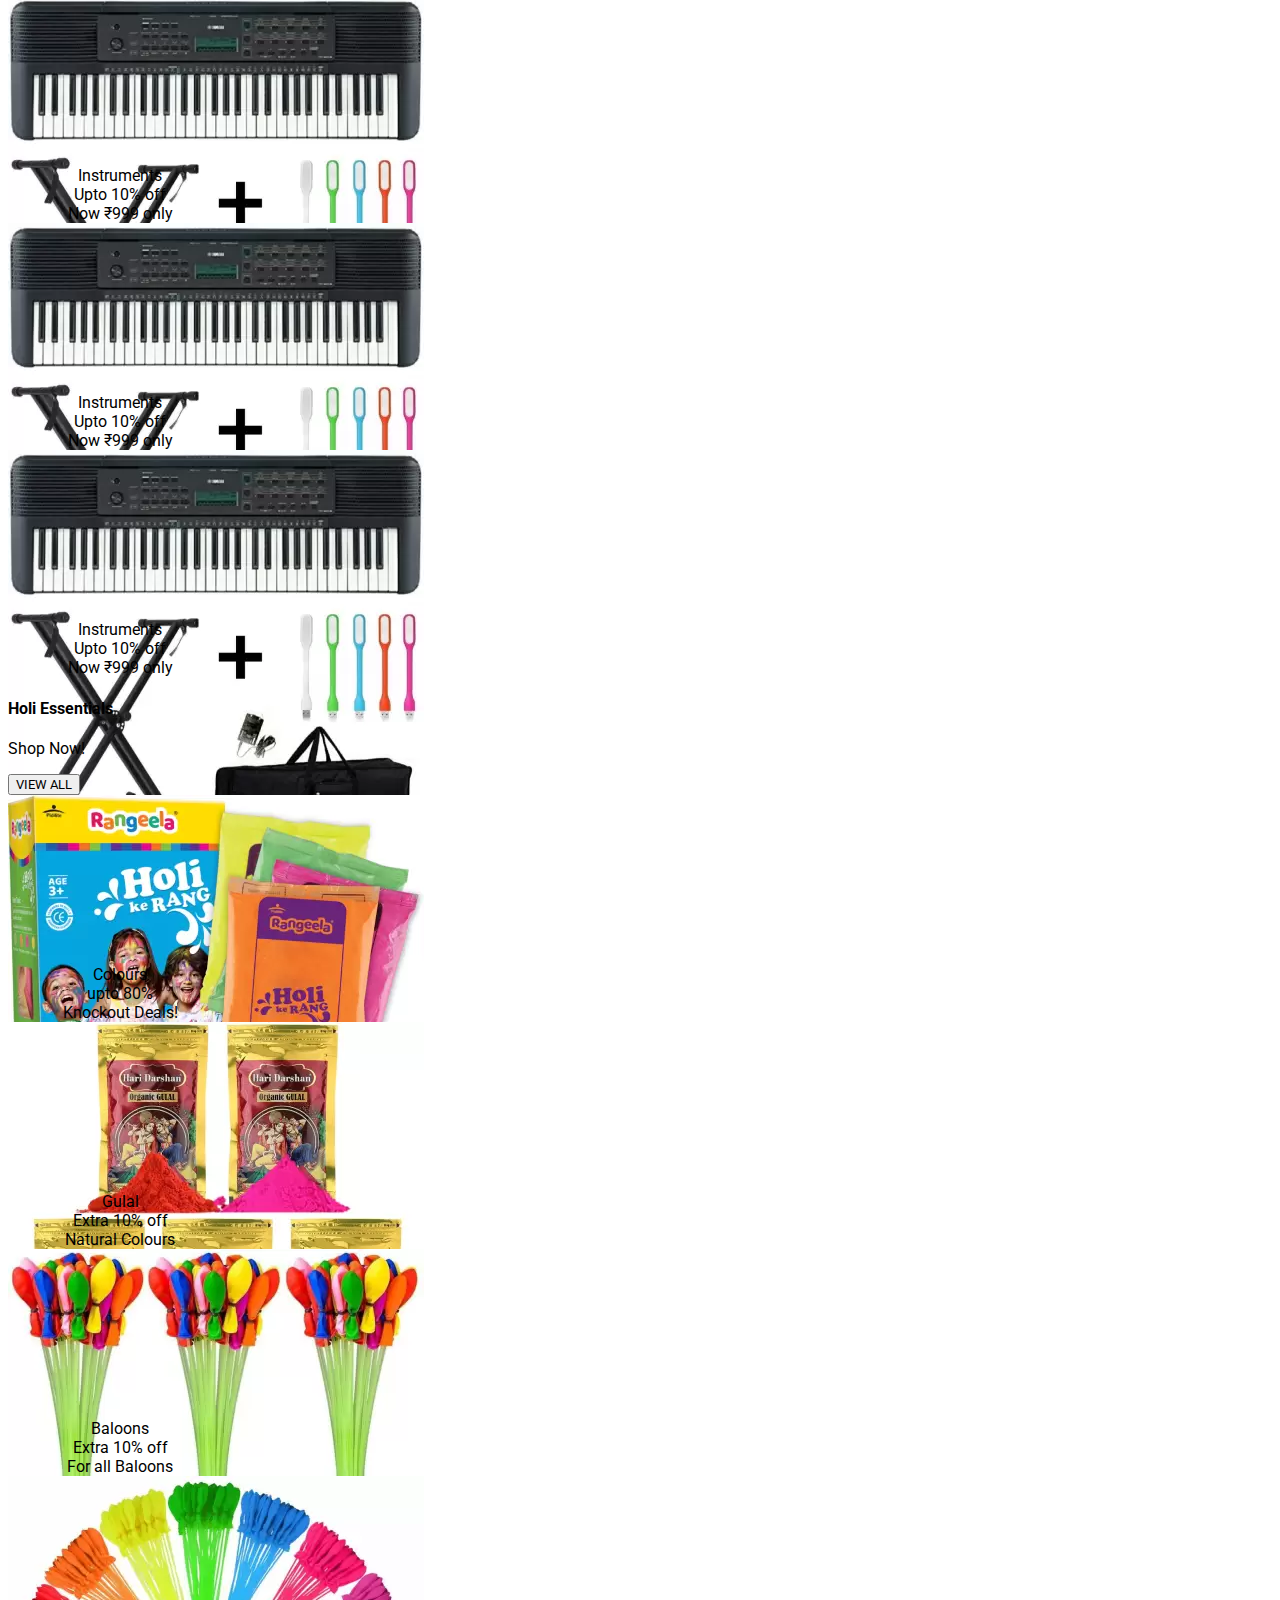
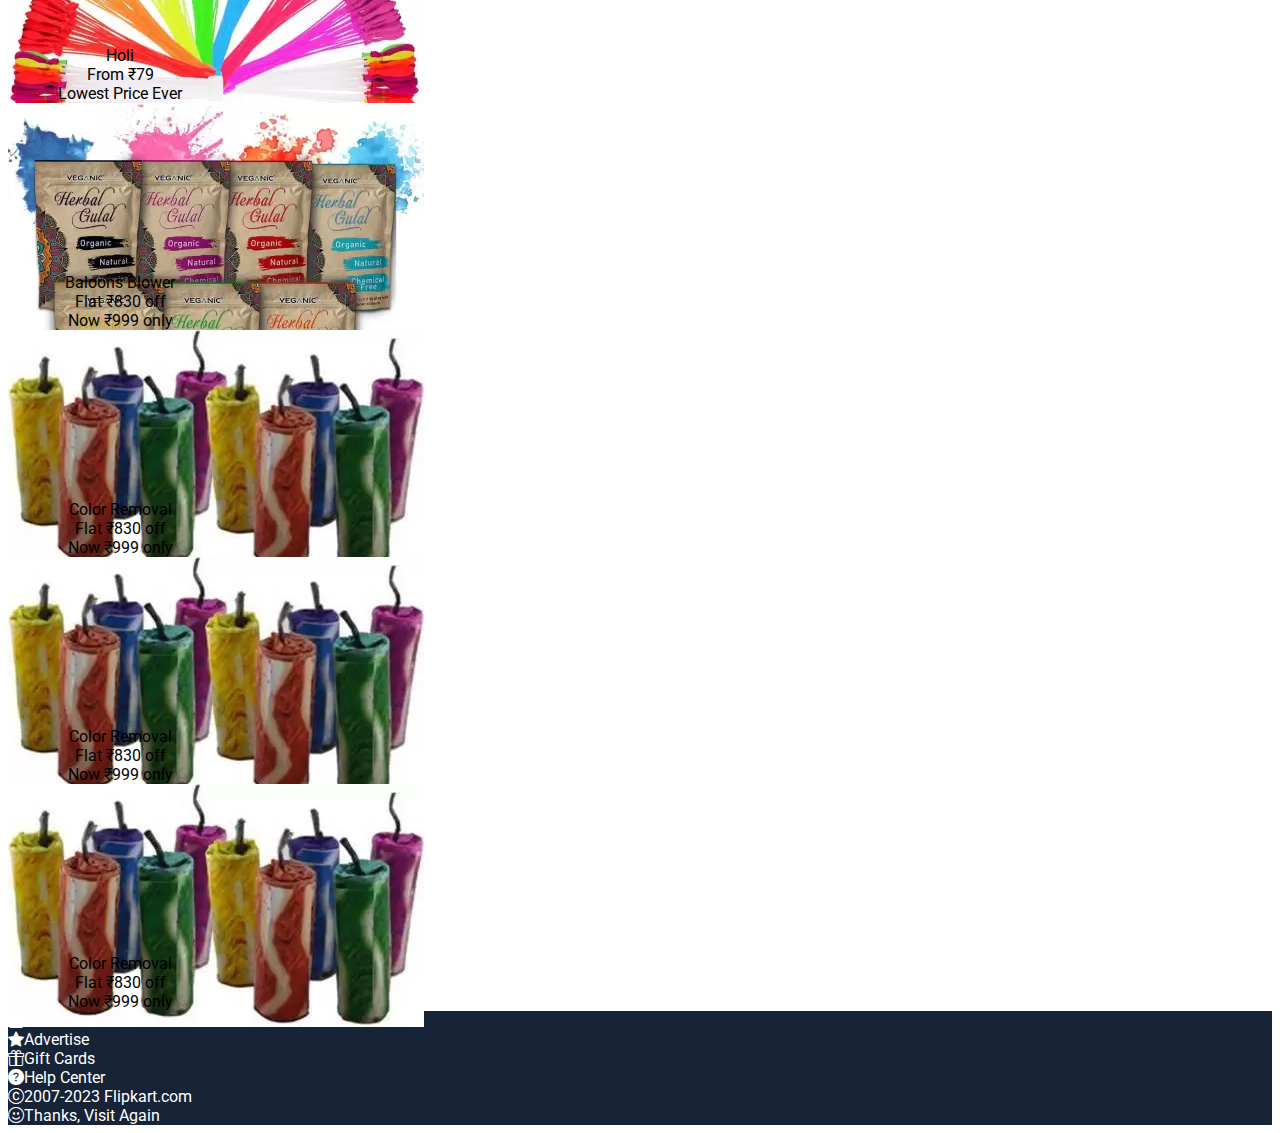
==== commit 7f79d029: "add span class in menubar" ====
--- a/flipkart.html
+++ b/flipkart.html
@@ -28,25 +28,24 @@
             <div class="logo d-flex align-items-center justify-content-center w-100 position-relative">
                 <div class="title">
                     <img width="75" src="Images/Flipkart.jpg" alt="Flipkart" title="Flipkart"
-                        class="flipkart d-block m-0 p-0">
+                        class="flipkart d-block m-0 p-0" />
                 </div>
 
                 <div class="search m-2 shadow bg-white position-relative">
                     <form class="w-100" role="search">
                         <input class="flex-grow-1 form-control rounded-0 w-100" type="search"
-                            placeholder="Search for products, brands and more" aria-label="Search">
+                            placeholder="Search for products, brands and more" aria-label="Search" />
                     </form>
                     <div class="align-item-center search-icon bg-white p-1 pe-3 pt-2 position-absolute top-0">
                         <i class="fa-solid fa-magnifying-glass text-primary"></i>
                     </div>
                 </div>
 
-                <button class="navbar-toggler position-absolute top-0" type="button" data-bs-toggle="collapse"
+                <button class="navbar-toggler position-absolute top-0 border-0" type="button" data-bs-toggle="collapse"
                     data-bs-target="#navbarSupportedContent" aria-controls="navbarSupportedContent"
                     aria-expanded="false" aria-label="Toggle navigation">
                     <i class="bi bi-list text-white"></i>
                 </button>
-
 
                 <div class="collapse navbar-collapse" id="navbarSupportedContent">
                     <div class="login d-flex justify-content-center align-items-center gap-3 ms-4">
@@ -54,14 +53,15 @@
                             type="button">Login
                         </button>
 
-                        <p class="text-white seller" style="width: 8rem;">Become a Seller</p>
+                        <p class="text-white seller">Become a Seller</p>
 
                         <ul class="dropdown text-white m-auto">
                             <a class="nav-link dropdown-toggle active more" href="#" id="navbarDropdown" role="button"
                                 data-bs-toggle="dropdown">More</a>
                             <ul class="dropdown-menu" aria-labelledby="dropdownMenuButton1">
                                 <li><a class="dropdown-item" href="#"><i
-                                            class="bi bi-bell-fill m-sm-2 text-primary"></i>Notification Preference</a>
+                                            class="bi bi-bell-fill m-sm-2 text-primary"></i>Notification
+                                        Preference</a>
                                 </li>
                                 <li><a class="dropdown-item" href="#"><i
                                             class="bi bi-question-square-fill m-sm-2 text-primary"></i>24*7 Customer
@@ -75,7 +75,7 @@
 
                         <div class="cart ms-5 gap-2 flex-column">
                             <i class="fa-solid fa-cart-shopping text-white"></i>
-                            <p class="text-white m-auto d-inline ms-1" style="width: 8rem;">Cart</p>
+                            <p class="text-white m-auto d-inline ms-1">Cart</p>
                         </div>
                     </div>
                 </div>
@@ -124,17 +124,19 @@
 
             <div class="menubar-item">
                 <img src="Images/top-offers.webp" alt="flights" width="64" height="64" />
-                <p>Top Offers</p>
-            </div>
+                <p><span class="top">Top</span>Offers</p>
+            </div>
+
 
             <div class="menubar-item">
                 <img src="Images/toys.webp" alt="toys" width="64" height="64" />
-                <p>Beauty, Toys & More</p>
-            </div>
+                <p><span class="beauty">Beauty</span> Toys <span class="toys">& More</span></p>
+            </div>
+
 
             <div class="menubar-item">
                 <img src="Images/vehicle.webp" alt="vehicle" width="64" height="64" />
-                <p>Two Wheelers</p>
+                <p>Vehicles</p>
             </div>
         </div>
     </section>
@@ -180,7 +182,7 @@
                     </div>
 
                     <div class="d-flex overflow-auto">
-                        <div class="card deals-card" style="border: 0rem;">
+                        <div class="card deals-card">
                             <div class="image w-auto m-auto d-flex align-items-center">
                                 <img src="Images/watch.webp" class="card-img-top w-50 m-auto" alt="watch" />
                             </div>
@@ -192,7 +194,7 @@
                             </div>
                         </div>
 
-                        <div class="card deals-card" style=" border: 0rem; ">
+                        <div class="card deals-card">
                             <div class="image w-auto m-auto d-flex align-items-center ">
                                 <img src="Images/Temple.webp" class="card-img-top w-50 m-auto" alt="Temple" />
                             </div>
@@ -203,7 +205,7 @@
                             </div>
                         </div>
 
-                        <div class="card deals-card" style="border: 0rem;">
+                        <div class="card deals-card">
                             <div class="image w-auto m-auto d-flex align-items-center ">
                                 <img src="Images/tablates.webp" class="card-img-top w-50 m-auto" alt="watch" />
                             </div>
@@ -214,7 +216,7 @@
                             </div>
                         </div>
 
-                        <div class="card deals-card" style=" border: 0rem;">
+                        <div class="card deals-card">
                             <div class="image w-auto m-auto d-flex align-items-center ">
                                 <img src="Images/home-decore.webp" class="card-img-top w-50 m-auto" alt="watch" />
                             </div>
@@ -225,7 +227,7 @@
                             </div>
                         </div>
 
-                        <div class="card deals-card" style=" border: 0rem;">
+                        <div class="card deals-card">
                             <div class="image w-auto m-auto d-flex align-items-center ">
                                 <img src="Images/mobile1.webp" class="card-img-top w-50 m-auto" alt="watch" />
                             </div>
@@ -236,7 +238,7 @@
                             </div>
                         </div>
 
-                        <div class="card deals-card" style=" border: 0rem;">
+                        <div class="card deals-card">
                             <div class="image w-auto m-auto d-flex align-items-center ">
                                 <img src="Images/water-bottles.webp" class="card-img-top w-50 m-auto" alt="watch" />
                             </div>
@@ -247,7 +249,7 @@
                             </div>
                         </div>
 
-                        <div class="card deals-card" style=" border: 0rem;">
+                        <div class="card deals-card">
                             <div class="image w-auto m-auto d-flex align-items-center ">
                                 <img src="Images/water-bottles.webp" class="card-img-top w-50 m-auto" alt="watch" />
                             </div>
@@ -258,7 +260,7 @@
                             </div>
                         </div>
 
-                        <div class="card deals-card" style=" border: 0rem;">
+                        <div class="card deals-card">
                             <div class="image w-auto m-auto d-flex align-items-center ">
                                 <img src="Images/water-bottles.webp" class="card-img-top w-50 m-auto" alt="watch" />
                             </div>
@@ -291,7 +293,7 @@
                     </div>
 
                     <div class="d-flex overflow-auto">
-                        <div class="card deals-card" style="border: 0rem;">
+                        <div class="card deals-card">
                             <div class="image w-auto m-auto d-flex align-items-center h-50">
                                 <img src="Images/harmonium.webp" class="card-img-top w-50 m-auto" alt="watch" />
                             </div>
@@ -302,7 +304,7 @@
                             </div>
                         </div>
 
-                        <div class="card deals-card" style=" border: 0rem; ">
+                        <div class="card deals-card">
                             <div class="image w-auto m-auto d-flex align-items-center h-50">
                                 <img src="Images/flutes.webp" class="card-img-top w-50 m-auto" alt="watch" />
                             </div>
@@ -313,7 +315,7 @@
                             </div>
                         </div>
 
-                        <div class="card deals-card" style="border: 0rem;">
+                        <div class="card deals-card">
                             <div class="image w-auto m-auto d-flex align-items-center h-50">
                                 <img src="Images/guitar.webp" class="card-img-top w-50 m-auto" alt="watch" />
                             </div>
@@ -324,7 +326,7 @@
                             </div>
                         </div>
 
-                        <div class="card deals-card" style=" border: 0rem;">
+                        <div class="card deals-card">
                             <div class="image w-auto m-auto d-flex align-items-center h-50">
                                 <img src="Images/musical-accesories.webp" class="card-img-top w-50 m-auto"
                                     alt="watch" />
@@ -336,7 +338,7 @@
                             </div>
                         </div>
 
-                        <div class="card deals-card" style=" border: 0rem;">
+                        <div class="card deals-card">
                             <div class="image w-auto m-auto d-flex align-items-center h-50">
                                 <img src="Images/microphone-accessories.webp" class="card-img-top w-50 m-auto"
                                     alt="watch" />
@@ -348,7 +350,7 @@
                             </div>
                         </div>
 
-                        <div class="card deals-card" style=" border: 0rem;">
+                        <div class="card deals-card">
                             <div class="image w-auto m-auto d-flex align-items-center h-50">
                                 <img src="Images/accesories.webp" class="card-img-top w-50 m-auto" alt="watch" />
                             </div>
@@ -358,7 +360,7 @@
                                 <p class="text-muted">Now ₹999 only</p>
                             </div>
                         </div>
-                        <div class="card deals-card" style=" border: 0rem;">
+                        <div class="card deals-card">
                             <div class="image w-auto m-auto d-flex align-items-center h-50">
                                 <img src="Images/accesories.webp" class="card-img-top w-50 m-auto" alt="watch" />
                             </div>
@@ -368,7 +370,7 @@
                                 <p class="text-muted">Now ₹999 only</p>
                             </div>
                         </div>
-                        <div class="card deals-card" style=" border: 0rem;">
+                        <div class="card deals-card">
                             <div class="image w-auto m-auto d-flex align-items-center h-50">
                                 <img src="Images/accesories.webp" class="card-img-top w-50 m-auto" alt="watch" />
                             </div>
@@ -378,7 +380,7 @@
                                 <p class="text-muted">Now ₹999 only</p>
                             </div>
                         </div>
-                        <div class="card deals-card" style=" border: 0rem;">
+                        <div class="card deals-card">
                             <div class="image w-auto m-auto d-flex align-items-center h-50">
                                 <img src="Images/accesories.webp" class="card-img-top w-50 m-auto" alt="watch" />
                             </div>
@@ -388,7 +390,7 @@
                                 <p class="text-muted">Now ₹999 only</p>
                             </div>
                         </div>
-                        <div class="card deals-card" style=" border: 0rem;">
+                        <div class="card deals-card">
                             <div class="image w-auto m-auto d-flex align-items-center h-50">
                                 <img src="Images/accesories.webp" class="card-img-top w-50 m-auto" alt="watch" />
                             </div>
@@ -416,7 +418,7 @@
                     </div>
 
                     <div class="d-flex overflow-auto">
-                        <div class="card deals-card" style="border: 0rem;">
+                        <div class="card deals-card">
                             <div class="image w-auto m-auto d-flex align-items-center h-50">
                                 <img src="Images/holi1.webp" class="card-img-top w-50 m-auto" alt="watch" />
                             </div>
@@ -427,7 +429,7 @@
                             </div>
                         </div>
 
-                        <div class="card deals-card" style=" border: 0rem; ">
+                        <div class="card deals-card">
                             <div class="image w-auto m-auto d-flex align-items-center h-50">
                                 <img src="Images/holi2.webp" class="card-img-top w-50 m-auto" alt="watch" />
                             </div>
@@ -439,7 +441,7 @@
                         </div>
 
 
-                        <div class="card deals-card" style="border: 0rem;">
+                        <div class="card deals-card">
                             <div class="image w-auto m-auto d-flex align-items-center h-50">
                                 <img src="Images/holi3.webp" class="card-img-top w-50 m-auto" alt="watch" />
                             </div>
@@ -450,7 +452,7 @@
                             </div>
                         </div>
 
-                        <div class="card deals-card" style=" border: 0rem;">
+                        <div class="card deals-card">
                             <div class="image w-auto m-auto d-flex align-items-center h-50">
                                 <img src="Images/holi4.webp" class="card-img-top w-50 m-auto" alt="watch" />
                             </div>
@@ -461,7 +463,7 @@
                             </div>
                         </div>
 
-                        <div class="card deals-card" style=" border: 0rem;">
+                        <div class="card deals-card">
                             <div class="image w-auto m-auto d-flex align-items-center h-50">
                                 <img src="Images/holi5.webp" class="card-img-top w-50 m-auto" alt="watch" />
                             </div>
@@ -472,7 +474,7 @@
                             </div>
                         </div>
 
-                        <div class="card deals-card" style=" border: 0rem;">
+                        <div class="card deals-card">
                             <div class="image w-auto m-auto d-flex align-items-center h-50">
                                 <img src="Images/holi6.webp" class="card-img-top w-50 m-auto" alt="watch" />
                             </div>
@@ -483,7 +485,7 @@
                             </div>
                         </div>
 
-                        <div class="card deals-card" style=" border: 0rem;">
+                        <div class="card deals-card">
                             <div class="image w-auto m-auto d-flex align-items-center h-50">
                                 <img src="Images/holi6.webp" class="card-img-top w-50 m-auto" alt="watch" />
                             </div>
@@ -494,7 +496,7 @@
                             </div>
                         </div>
 
-                        <div class="card deals-card" style=" border: 0rem;">
+                        <div class="card deals-card">
                             <div class="image w-auto m-auto d-flex align-items-center h-50">
                                 <img src="Images/holi6.webp" class="card-img-top w-50 m-auto" alt="watch" />
                             </div>
--- a/flipkart.css
+++ b/flipkart.css
@@ -24,6 +24,9 @@
   opacity: 0.3;
 }
 
+.seller{
+  width: 8rem;
+}
 .deals-head {
   width: 86%;
 }
@@ -62,6 +65,10 @@
 
 .cart {
   min-width: 50px;
+}
+
+.deals-card{
+  border: 0rem;
 }
 
 .deals-card {
@@ -117,6 +124,18 @@
     flex-direction: column;
   }
 
+  .toys{
+    display: none;
+  }
+
+  .beauty{
+    display: none;
+  }
+
+  .top{
+    display:none
+  }
+  
   .navbar-toggler {
     z-index: 10;
   }
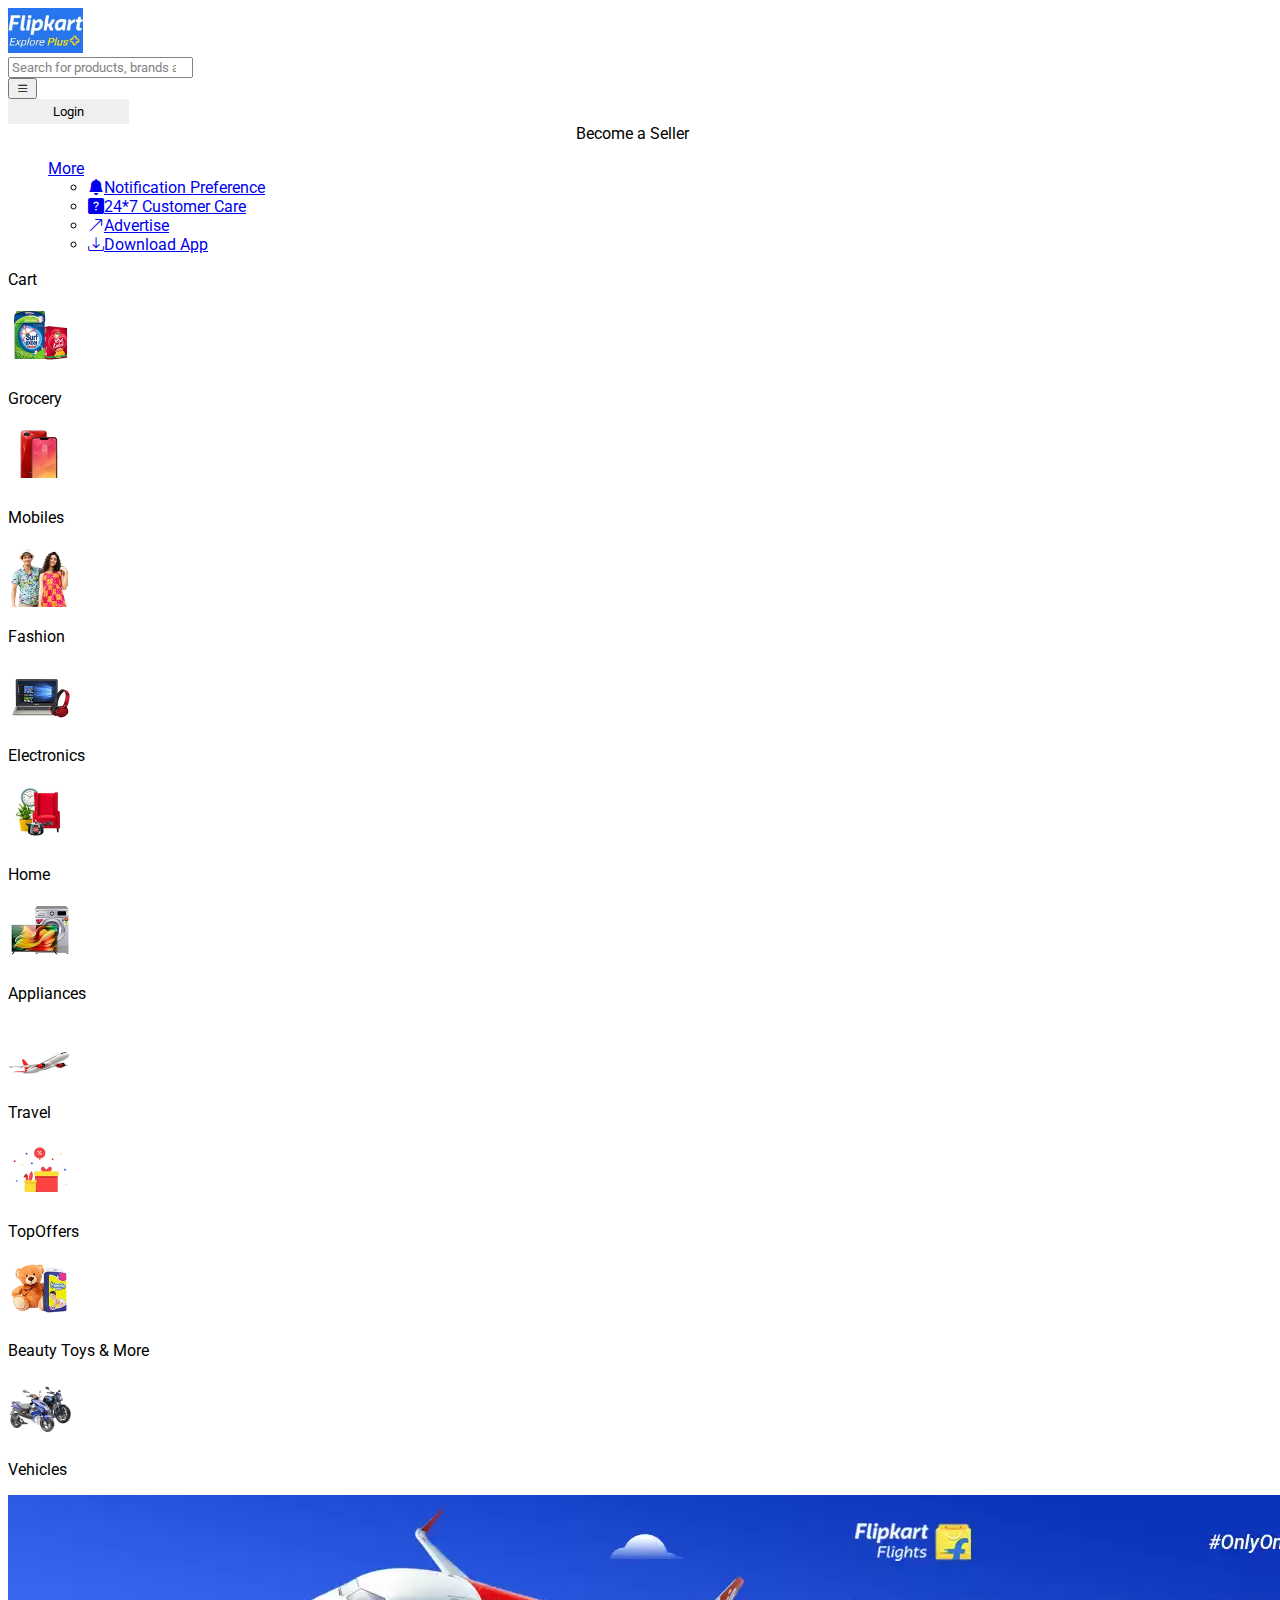
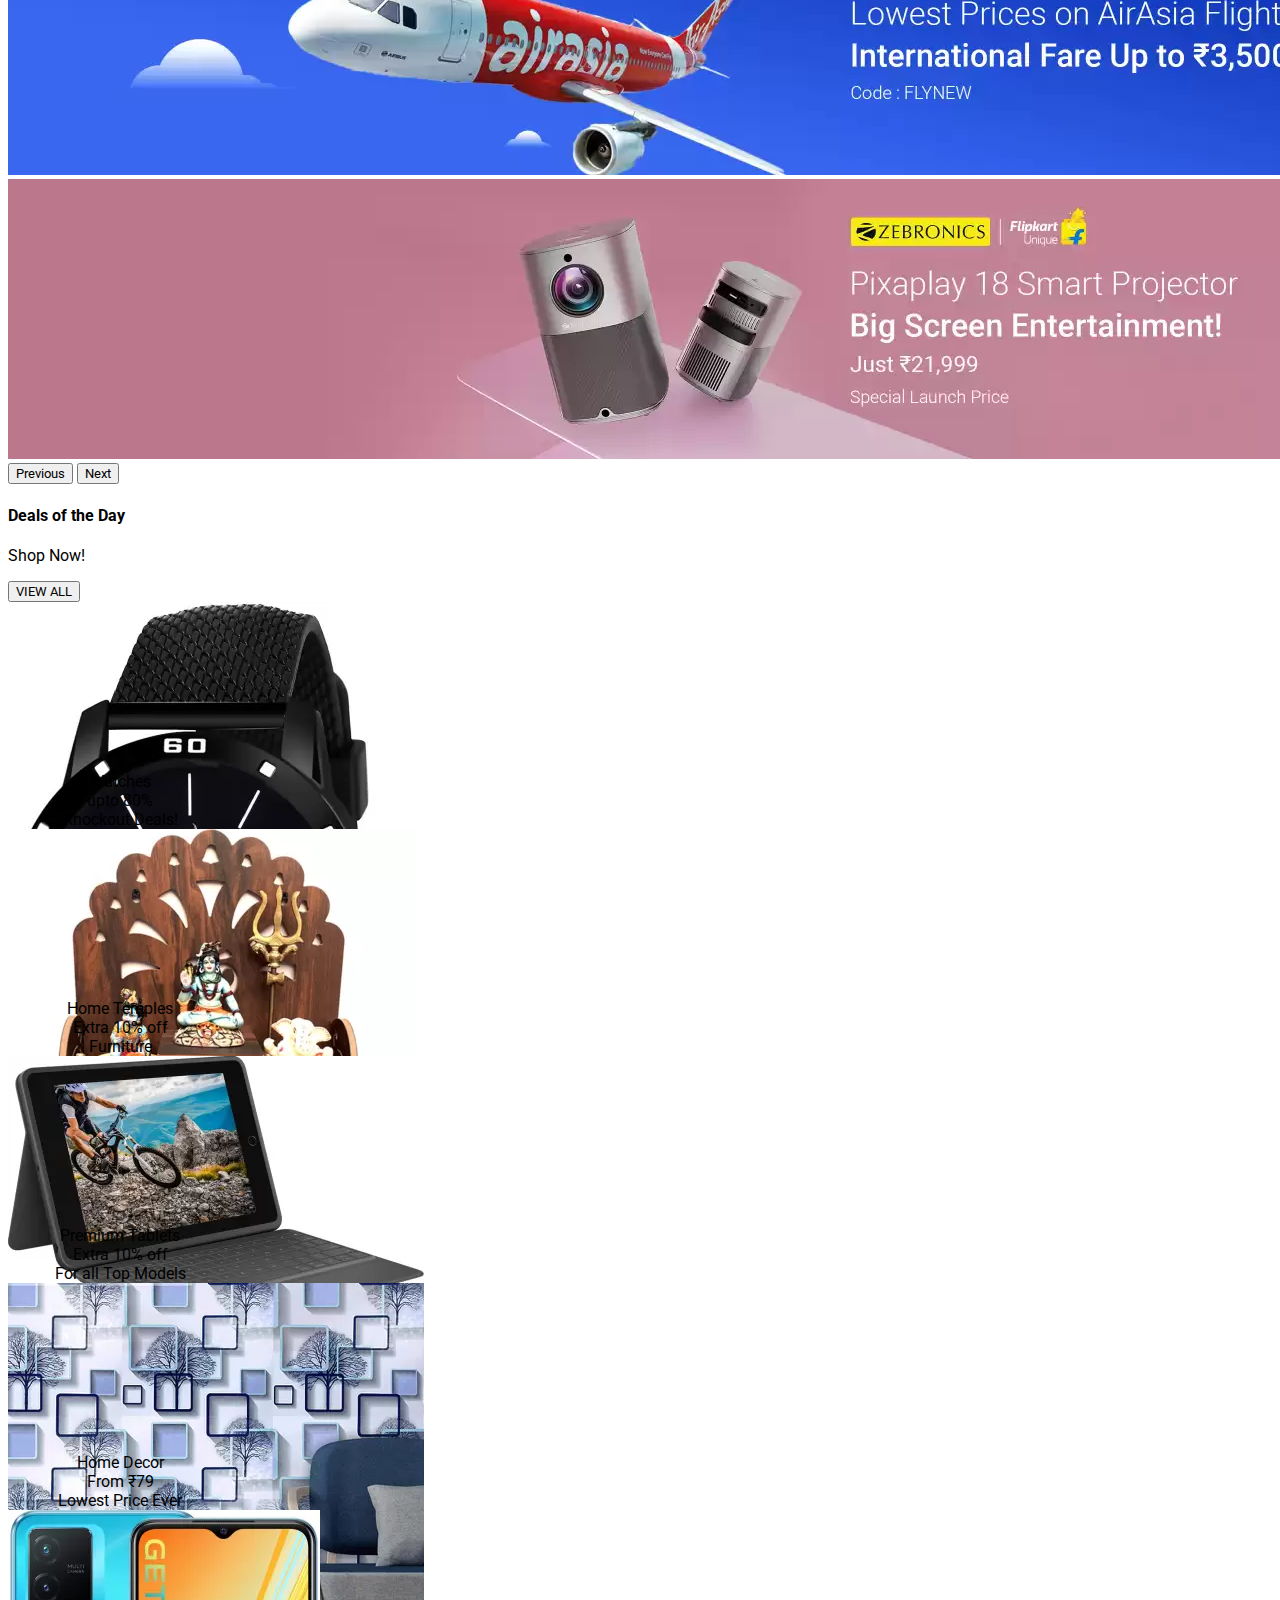
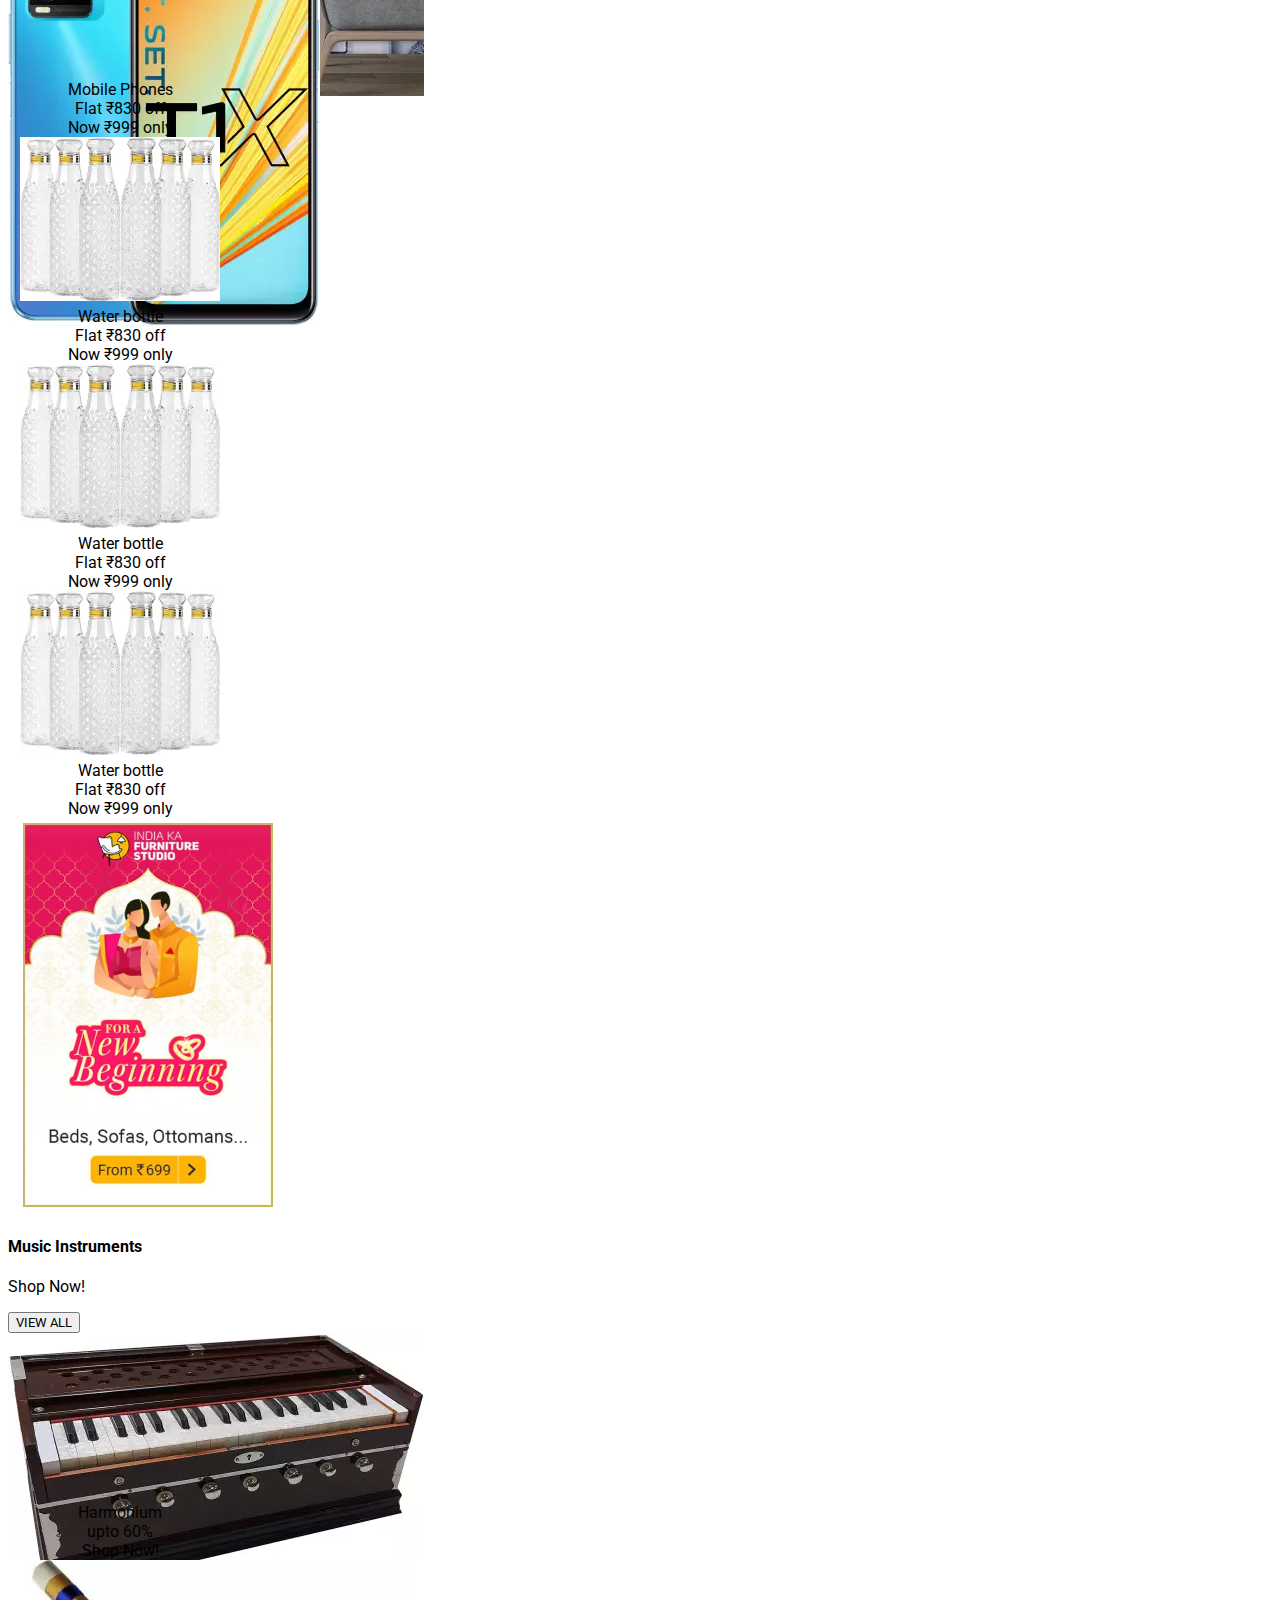
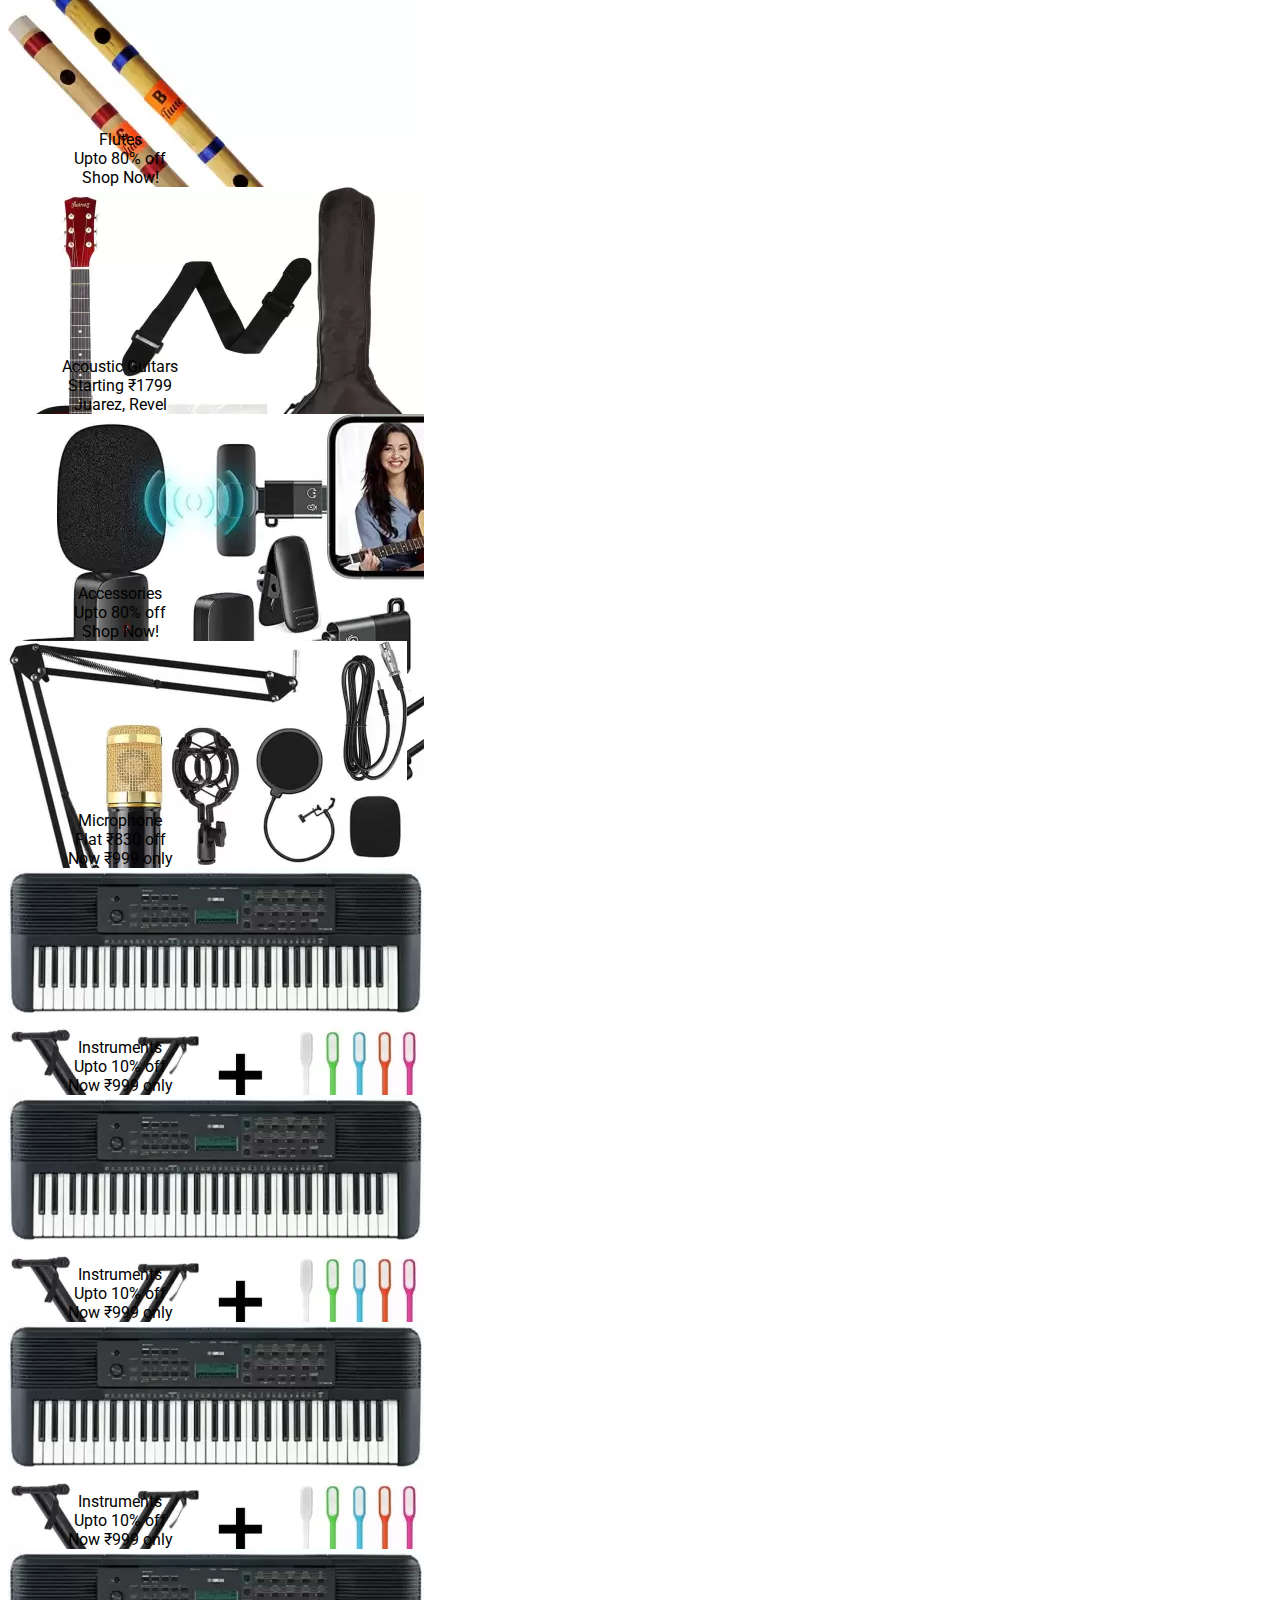
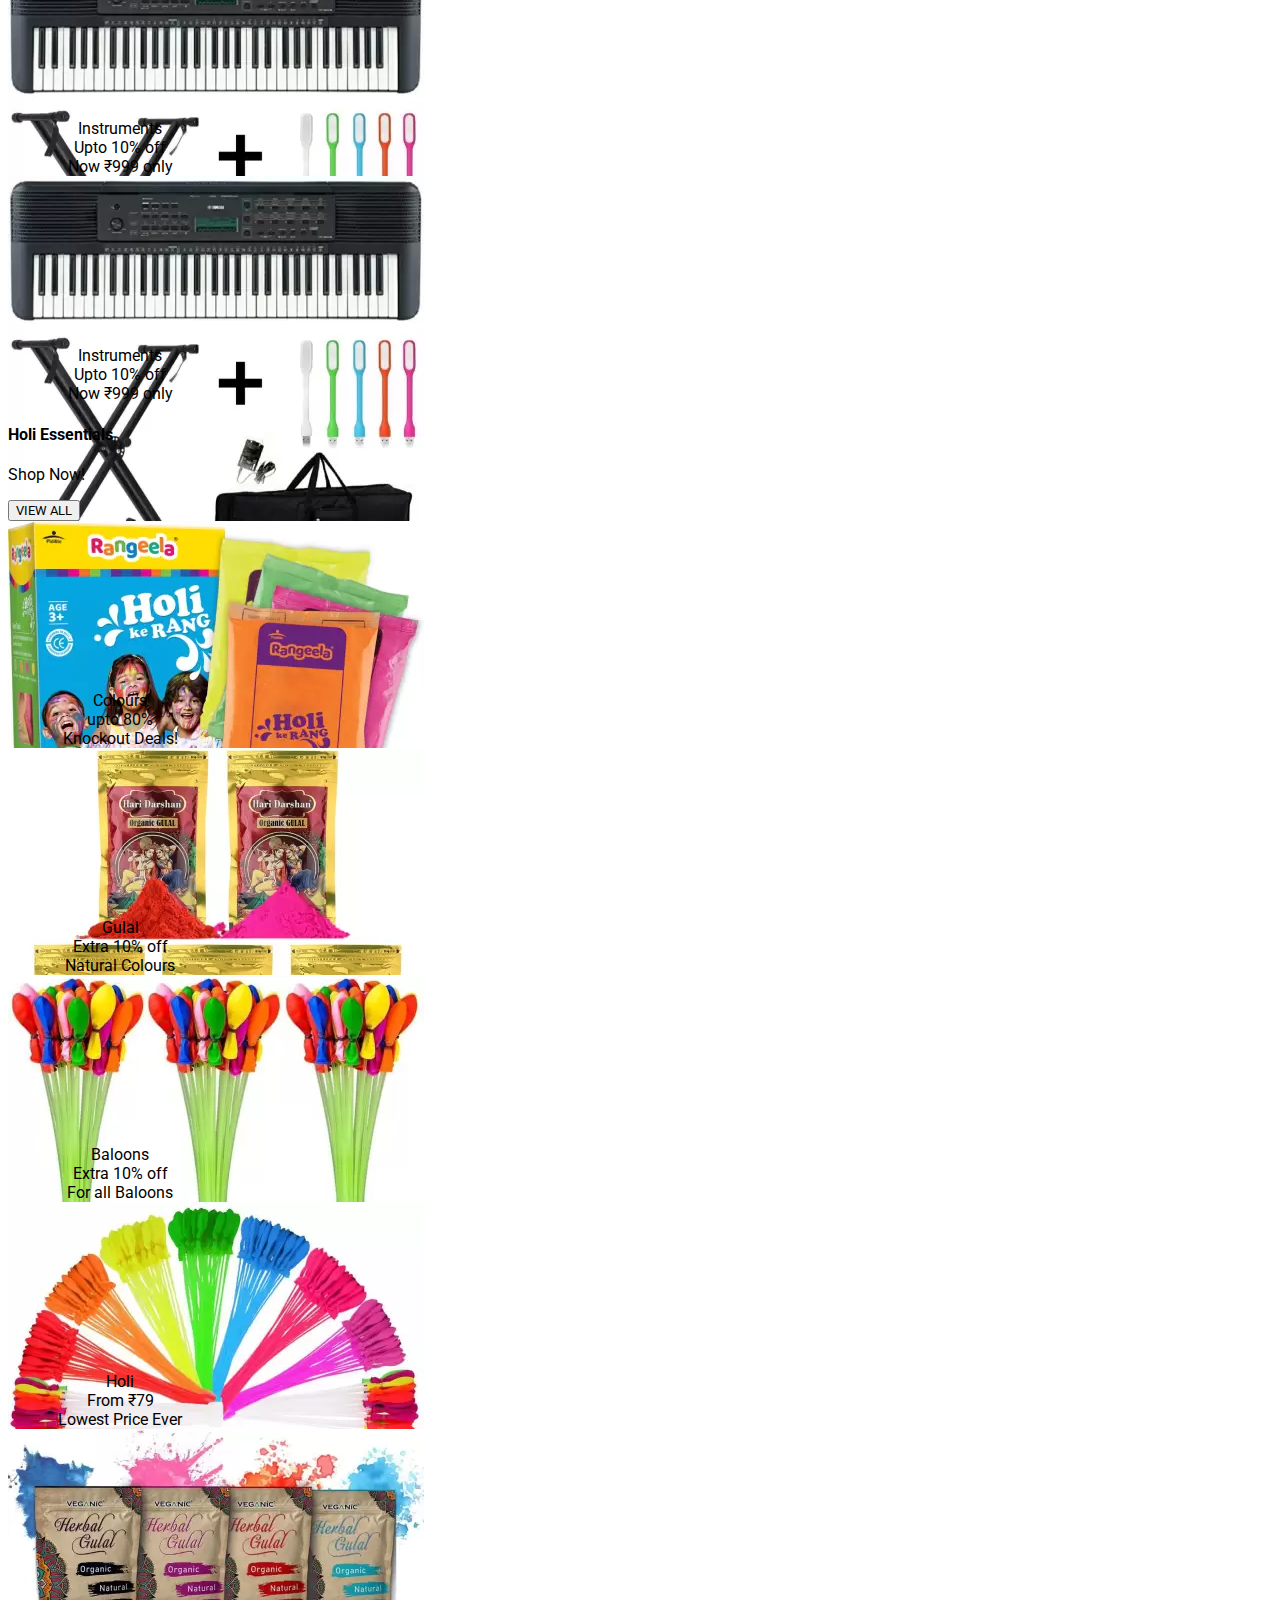
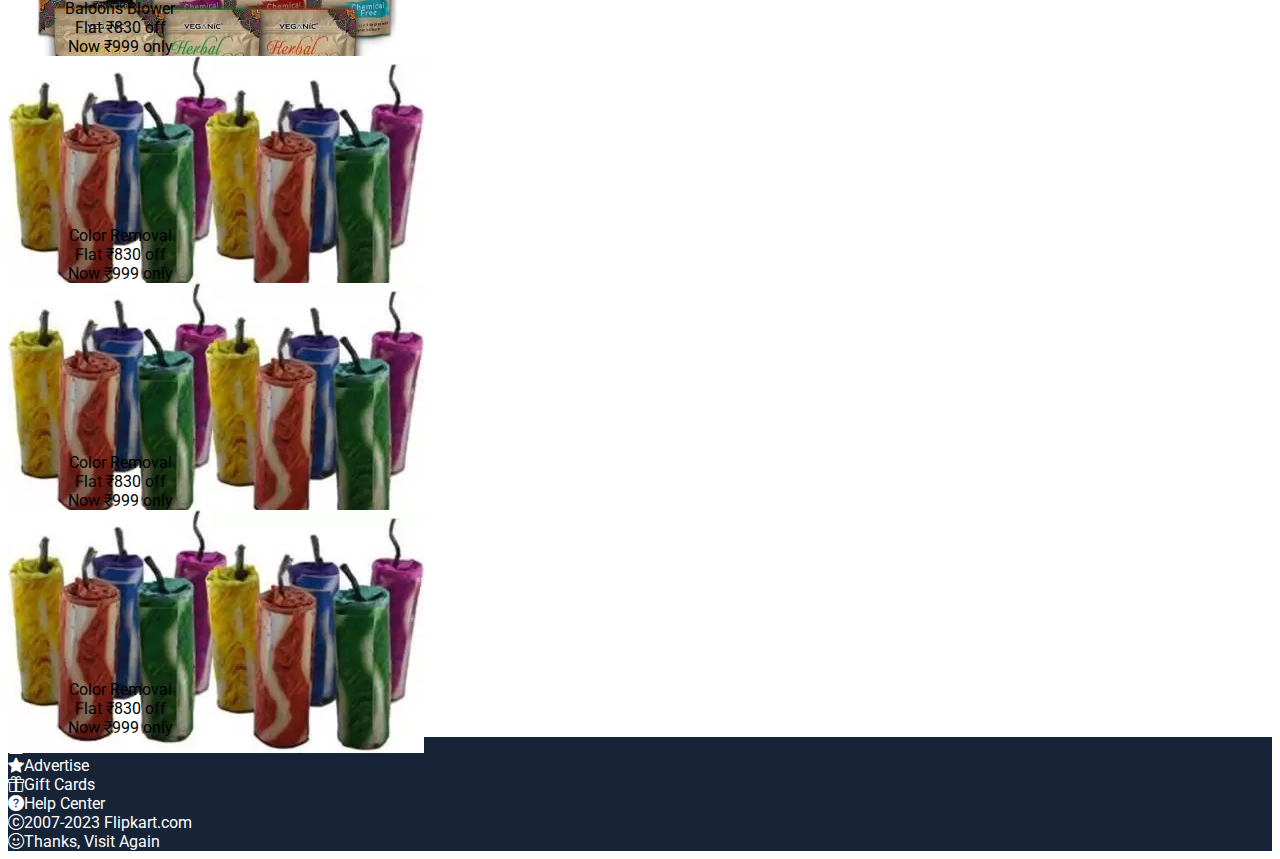
==== commit 62e0d8bc: "add border bottom in deal section" ====
--- a/flipkart.html
+++ b/flipkart.html
@@ -48,7 +48,7 @@
                 </button>
 
                 <div class="collapse navbar-collapse" id="navbarSupportedContent">
-                    <div class="login d-flex justify-content-center align-items-center gap-3 ms-4">
+                    <div class="login d-flex justify-content-center align-items-center ms-4">
                         <button class="login-btn btn-primary text-bg-light text-primary rounded-0 me-5"
                             type="button">Login
                         </button>
@@ -143,17 +143,14 @@
     <div>
 
         <!-- Carousel -->
-        <div class="container-fluid">
-            <div id="carousel" class="carousel slide mx-4">
-                <div class="container-fluid carousel-inner justify-content-center mt-2 position-relative">
-                    <div class="carousel-item active w-100 h-100">
+        <div class="container-fluid shadow d-flex justify-content-center">
+            <div id="carousel" class="carousel slide w-auto h-100">
+                <div class="container-fluid carousel-inner mt-2 position-relative">
+                    <div class="carousel-item active">
                         <img src="Images/carosel1.webp" class="d-block w-100 h-100" alt="carousel1" />
                     </div>
                     <div class="carousel-item">
-                        <img src="Images/carosel2.webp" class="d-block w-100" alt="carousel2" />
-                    </div>
-                    <div class="carousel-item">
-                        <img src="Images/carosel3.webp" class="d-block w-100" alt="carousel3" />
+                        <img src="Images/carosel3.webp" class="d-block w-100 h-100" alt="carousel3" />
                     </div>
 
                     <button class="carousel-control-prev p-5" type="button" data-bs-target="#carousel"
@@ -171,9 +168,9 @@
 
         <!-- Main Section-->
         <section class="main-section container-fluid mt-4">
-            <div class="deals-of-the-day deal-section d-flex w-100">
+            <div class="shadow deals-of-the-day deal-section d-flex">
                 <div class="shadow deals-section-inner deals-head">
-                    <div class="main-seaction-title d-flex justify-content-between p-2">
+                    <div class="main-seaction-title d-flex justify-content-between p-2 m-2 border-bottom">
                         <div class="product-title">
                             <h4>Deals of the Day</h4>
                             <p class="text-muted">Shop Now!</p>
@@ -181,7 +178,7 @@
                         <button type="button" class="button btn btn-primary">VIEW ALL</button>
                     </div>
 
-                    <div class="d-flex overflow-auto">
+                    <div class="d-flex overflow-auto mt-5">
                         <div class="card deals-card">
                             <div class="image w-auto m-auto d-flex align-items-center">
                                 <img src="Images/watch.webp" class="card-img-top w-50 m-auto" alt="watch" />
@@ -274,7 +271,7 @@
                 </div>
                 <div class="advertise d-flex justify-content-between">
                     <aside>
-                        <img src="Images/aside.jpg" alt="advertise" width="250px" />
+                        <img src="Images/aside.jpg" alt="advertise" width="250px"/>
                     </aside>
                 </div>
             </div>
@@ -282,9 +279,9 @@
 
         <!-- 2nd Main Section -->
         <section class="main-section container-fluid mt-3">
-            <div class="d-flex w-100 justify-content-between">
+            <div class="shadow d-flex justify-content-between">
                 <div class="view-all shadow w-100">
-                    <div class="main-seaction-title d-flex justify-content-between p-2">
+                    <div class="main-seaction-title d-flex justify-content-between p-2 m-2 border-bottom">
                         <div class="product-title">
                             <h4>Music Instruments</h4>
                             <p class="text-muted">Shop Now!</p>
@@ -292,7 +289,7 @@
                         <button type="button" class="button btn btn-primary">VIEW ALL</button>
                     </div>
 
-                    <div class="d-flex overflow-auto">
+                    <div class="d-flex overflow-auto mt-5">
                         <div class="card deals-card">
                             <div class="image w-auto m-auto d-flex align-items-center h-50">
                                 <img src="Images/harmonium.webp" class="card-img-top w-50 m-auto" alt="watch" />
@@ -406,10 +403,10 @@
         </section>
 
         <!-- 3rd Main Section -->
-        <section class="main-section container-fluid mt-3 ">
-            <div class="d-flex w-100 justify-content-between">
+        <section class="shadow main-section container-fluid mt-3 ">
+            <div class="shadow d-flex w-100 justify-content-between">
                 <div class="view-all shadow w-100">
-                    <div class="main-seaction-title d-flex justify-content-between p-2">
+                    <div class="main-seaction-title d-flex justify-content-between p-2 m-2 border-bottom">
                         <div class="product-title">
                             <h4>Holi Essentials </h4>
                             <p class="text-muted">Shop Now!</p>
@@ -417,7 +414,7 @@
                         <button type="button" class="button btn btn-primary">VIEW ALL</button>
                     </div>
 
-                    <div class="d-flex overflow-auto">
+                    <div class="d-flex overflow-auto mt-5">
                         <div class="card deals-card">
                             <div class="image w-auto m-auto d-flex align-items-center h-50">
                                 <img src="Images/holi1.webp" class="card-img-top w-50 m-auto" alt="watch" />
--- a/flipkart.css
+++ b/flipkart.css
@@ -17,14 +17,14 @@
 }
 
 .main-section {
-  width: 95vw;
+  width: 92vw;
 }
 
 .form-control {
-  opacity: 0.3;
-}
-
-.seller{
+  opacity: 0.9;
+}
+
+.seller {
   width: 8rem;
 }
 .deals-head {
@@ -33,6 +33,14 @@
 
 .button {
   height: 38%;
+}
+
+.deals-of-the-day {
+  width: 95%;
+}
+
+.deal-section {
+  width: 100%;
 }
 
 .seller {
@@ -49,8 +57,11 @@
 }
 
 .search-icon {
-  margin-left: -1px;
   right: 0;
+}
+
+.carousel {
+  width: 95%;
 }
 
 .login-btn {
@@ -67,7 +78,15 @@
   min-width: 50px;
 }
 
-.deals-card{
+.advertise {
+  padding: 5px;
+  margin-left: 10px;
+}
+.advertise img{
+  height: 100%;
+}
+
+.deals-card {
   border: 0rem;
 }
 
@@ -78,6 +97,9 @@
 
 .deals-card .card-body p {
   margin: 0;
+}
+.deals-head{
+  width: 83%;
 }
 
 .menubar-item {
@@ -109,6 +131,14 @@
     top: -15px;
     left: 72px;
     position: absolute;
+  }
+
+  .carousel-item {
+    height: 150px;
+  }
+
+  .carousel-item img {
+    object-fit: cover;
   }
 
   .navbar-collapse {
@@ -124,18 +154,18 @@
     flex-direction: column;
   }
 
-  .toys{
+  .toys {
     display: none;
   }
 
-  .beauty{
+  .beauty {
     display: none;
   }
 
-  .top{
-    display:none
-  }
-  
+  .top {
+    display: none;
+  }
+
   .navbar-toggler {
     z-index: 10;
   }
@@ -150,6 +180,10 @@
     justify-content: start !important;
   }
 
+  .deal-section{
+    width: 100%;
+  }
+
   .advertise {
     display: none !important;
   }
@@ -159,8 +193,7 @@
   }
 
   .carousel {
-    height: 100%;
-    width: 100%;
+    width: 70%;
     object-fit: cover;
     margin-left: 0 !important;
   }
@@ -176,4 +209,4 @@
   .cart {
     margin-right: 100px;
   }
-}+}
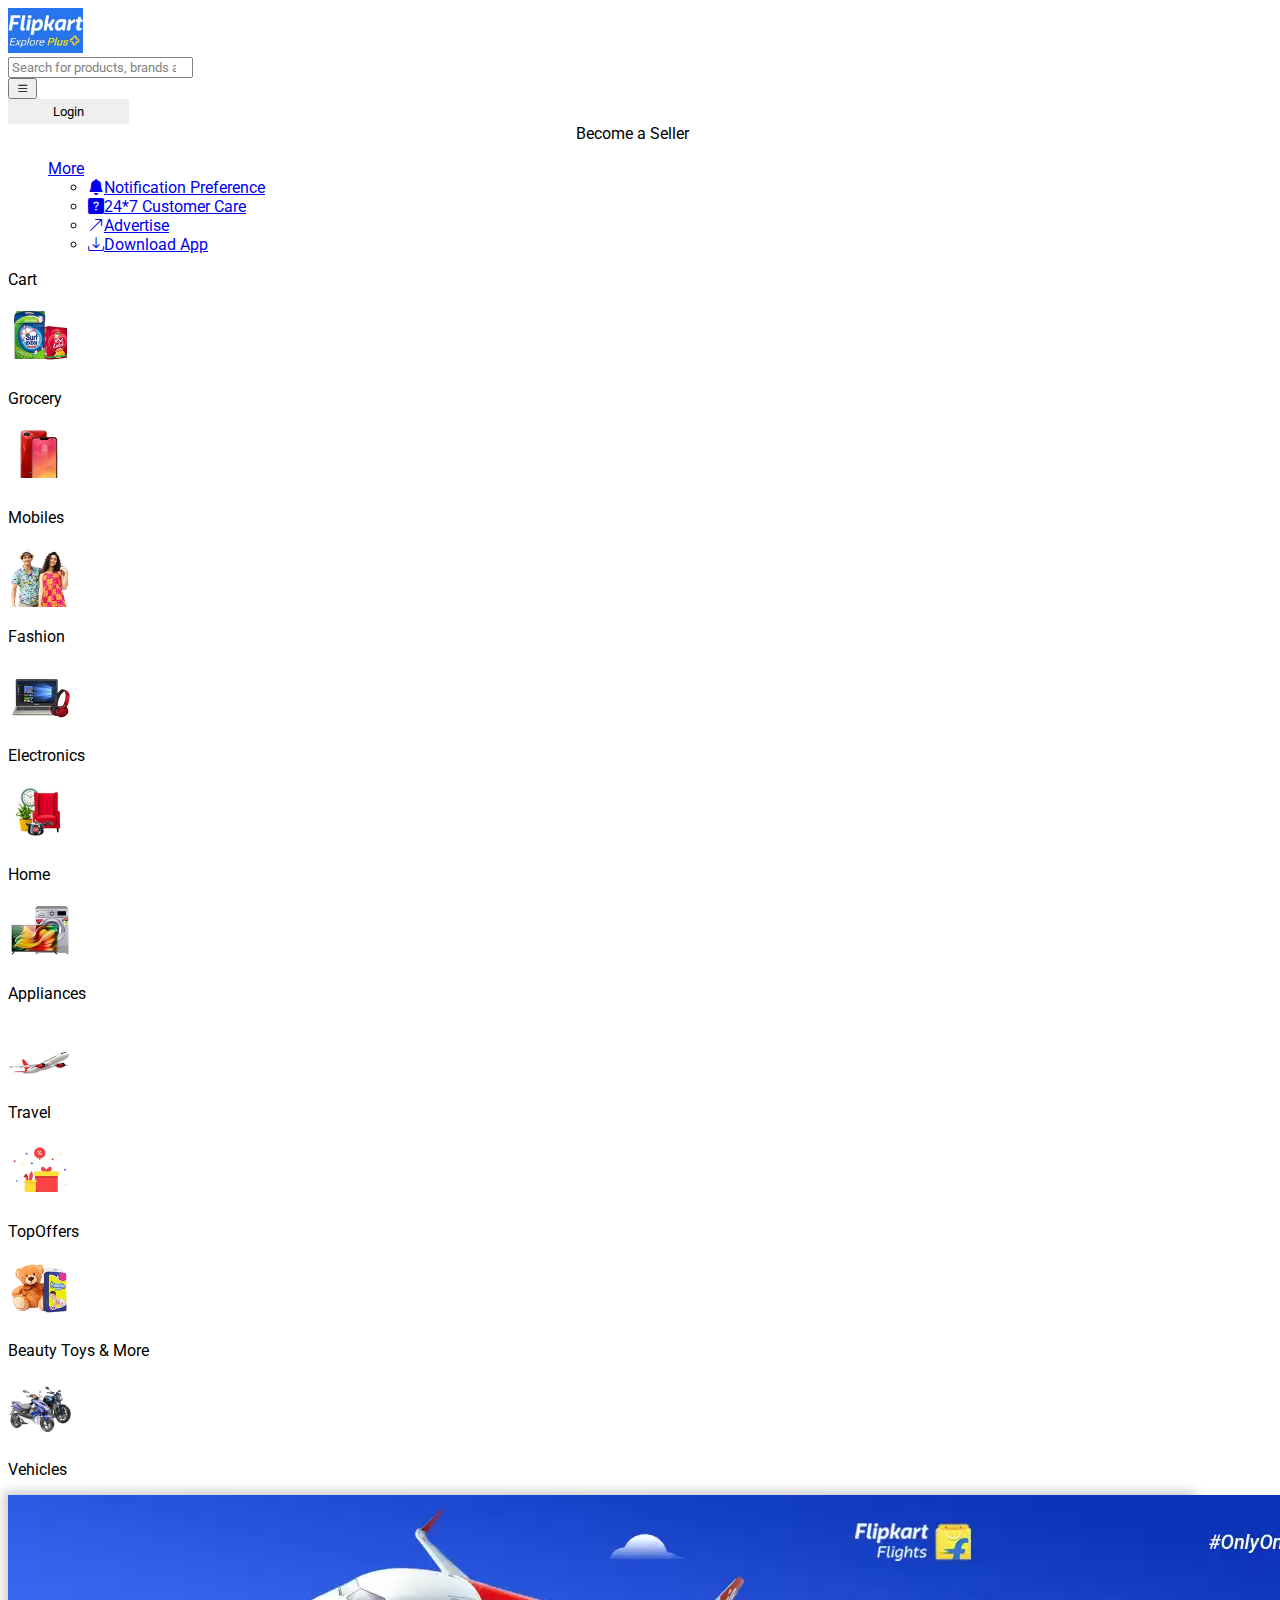
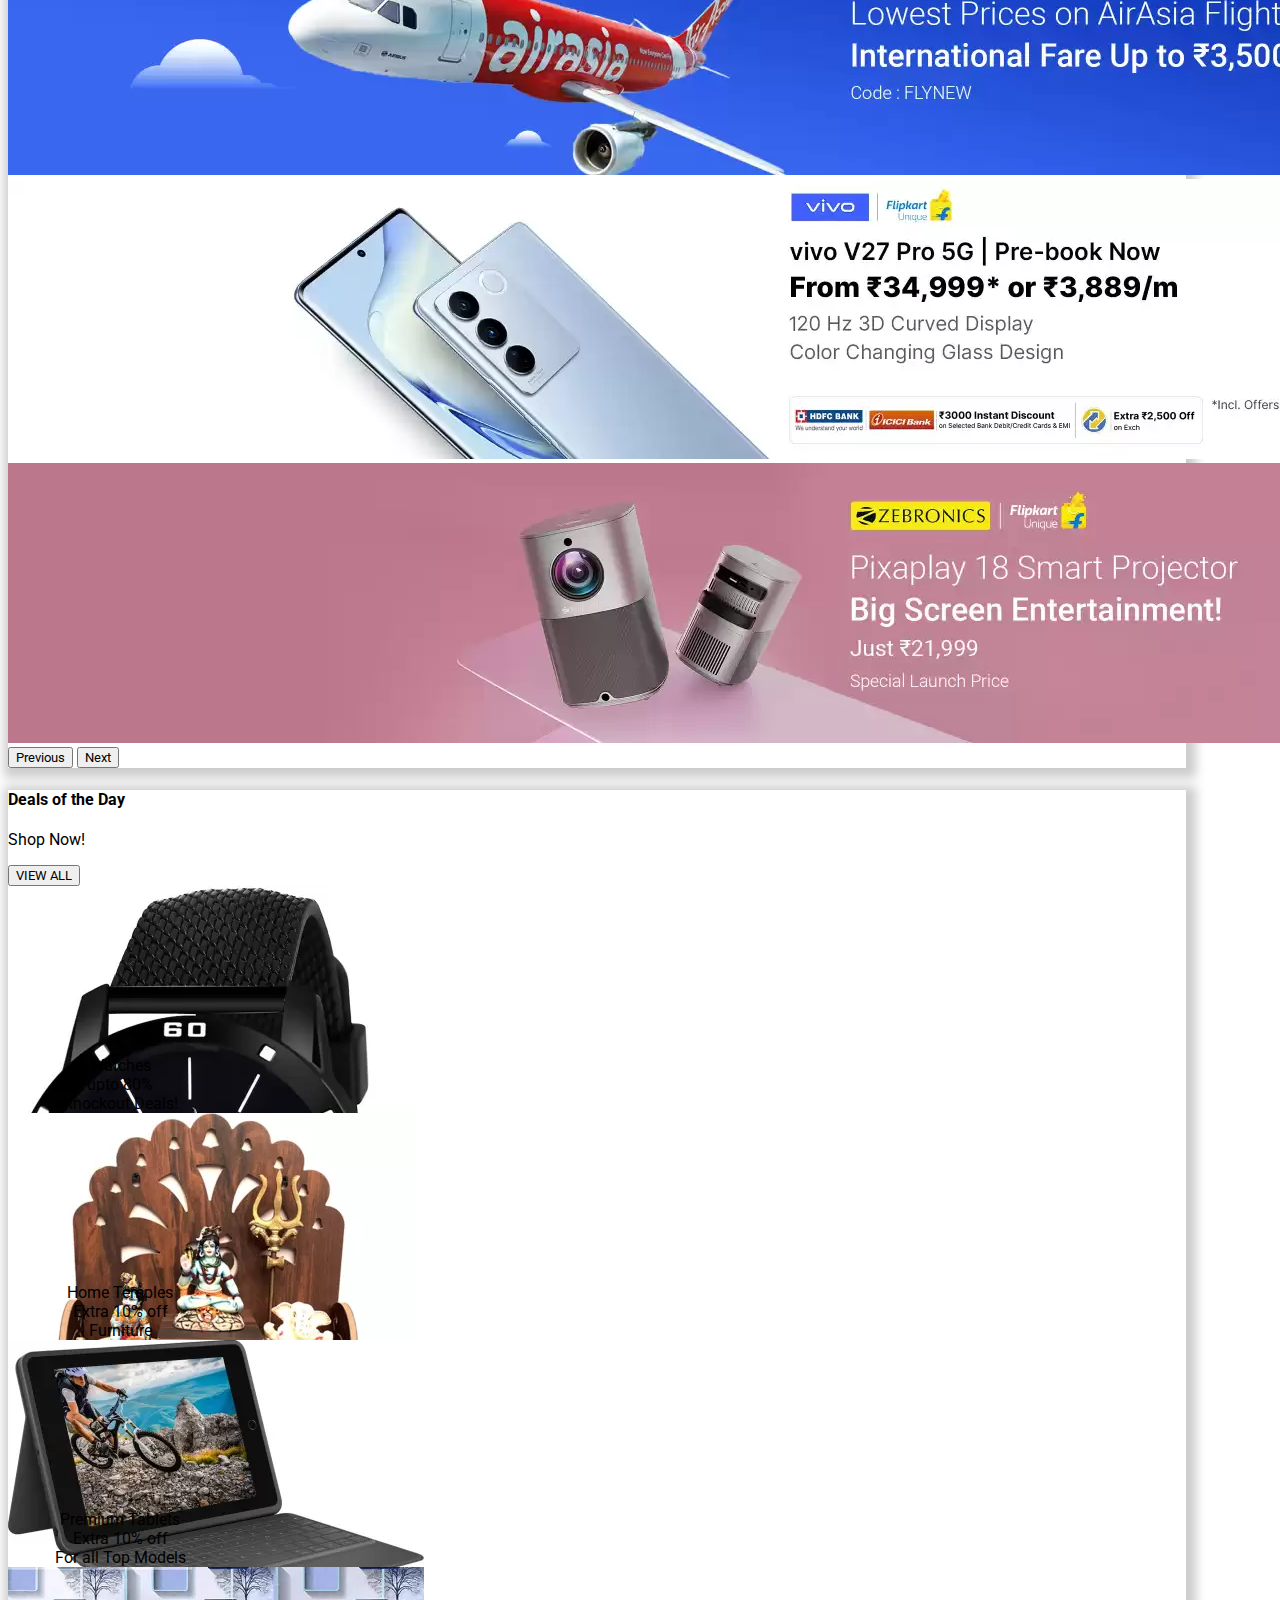
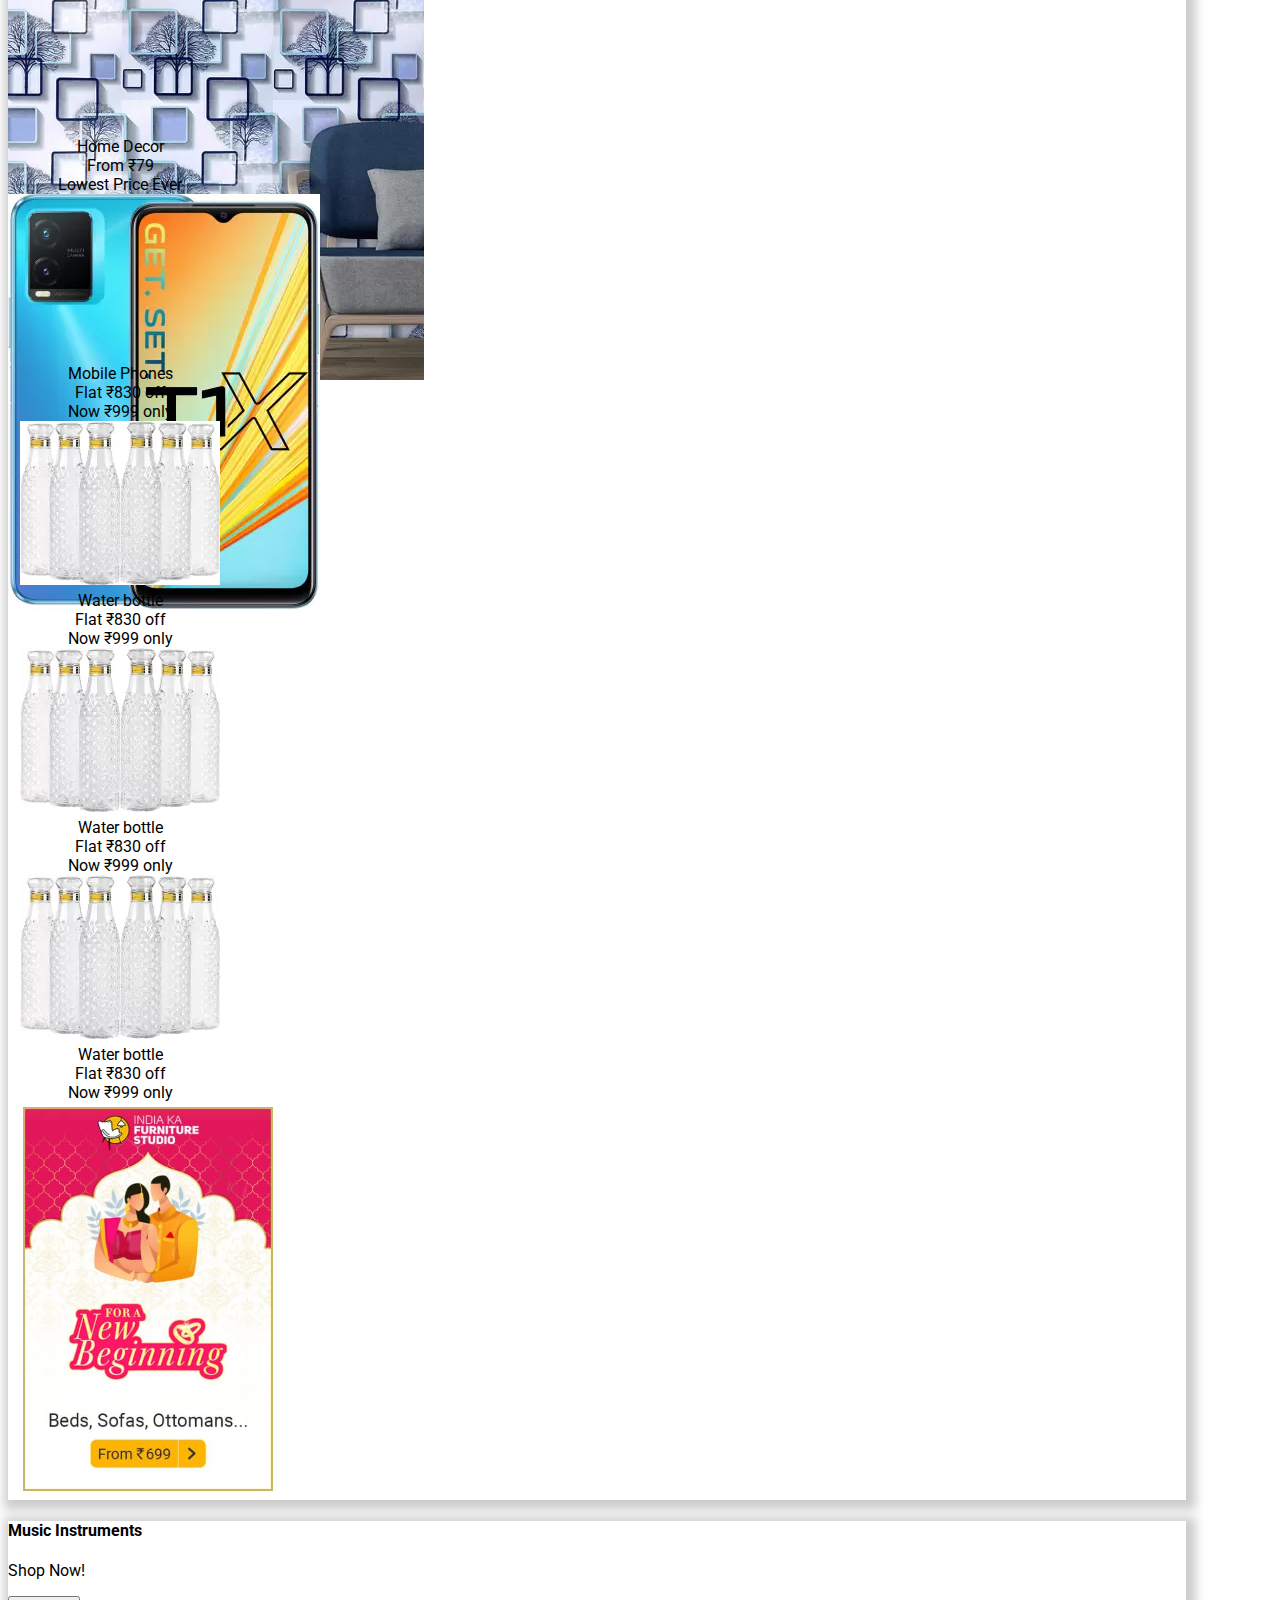
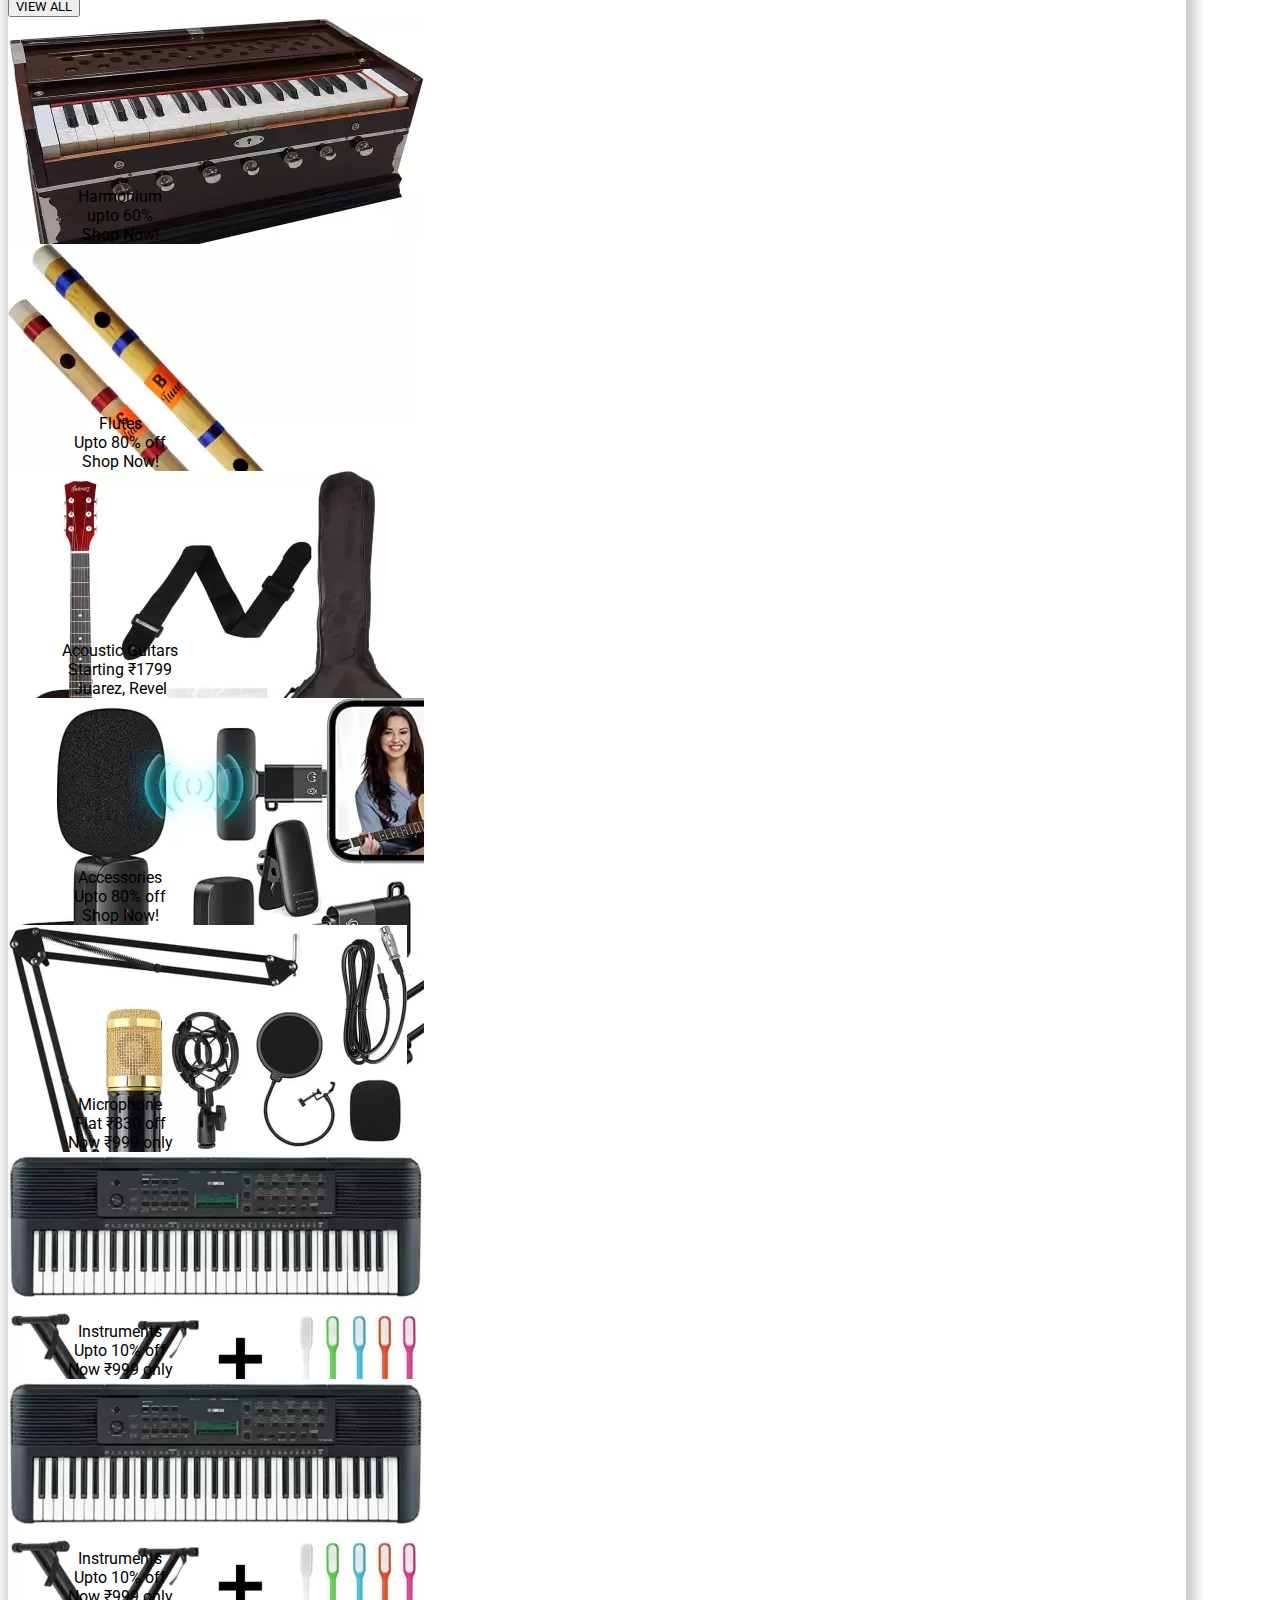
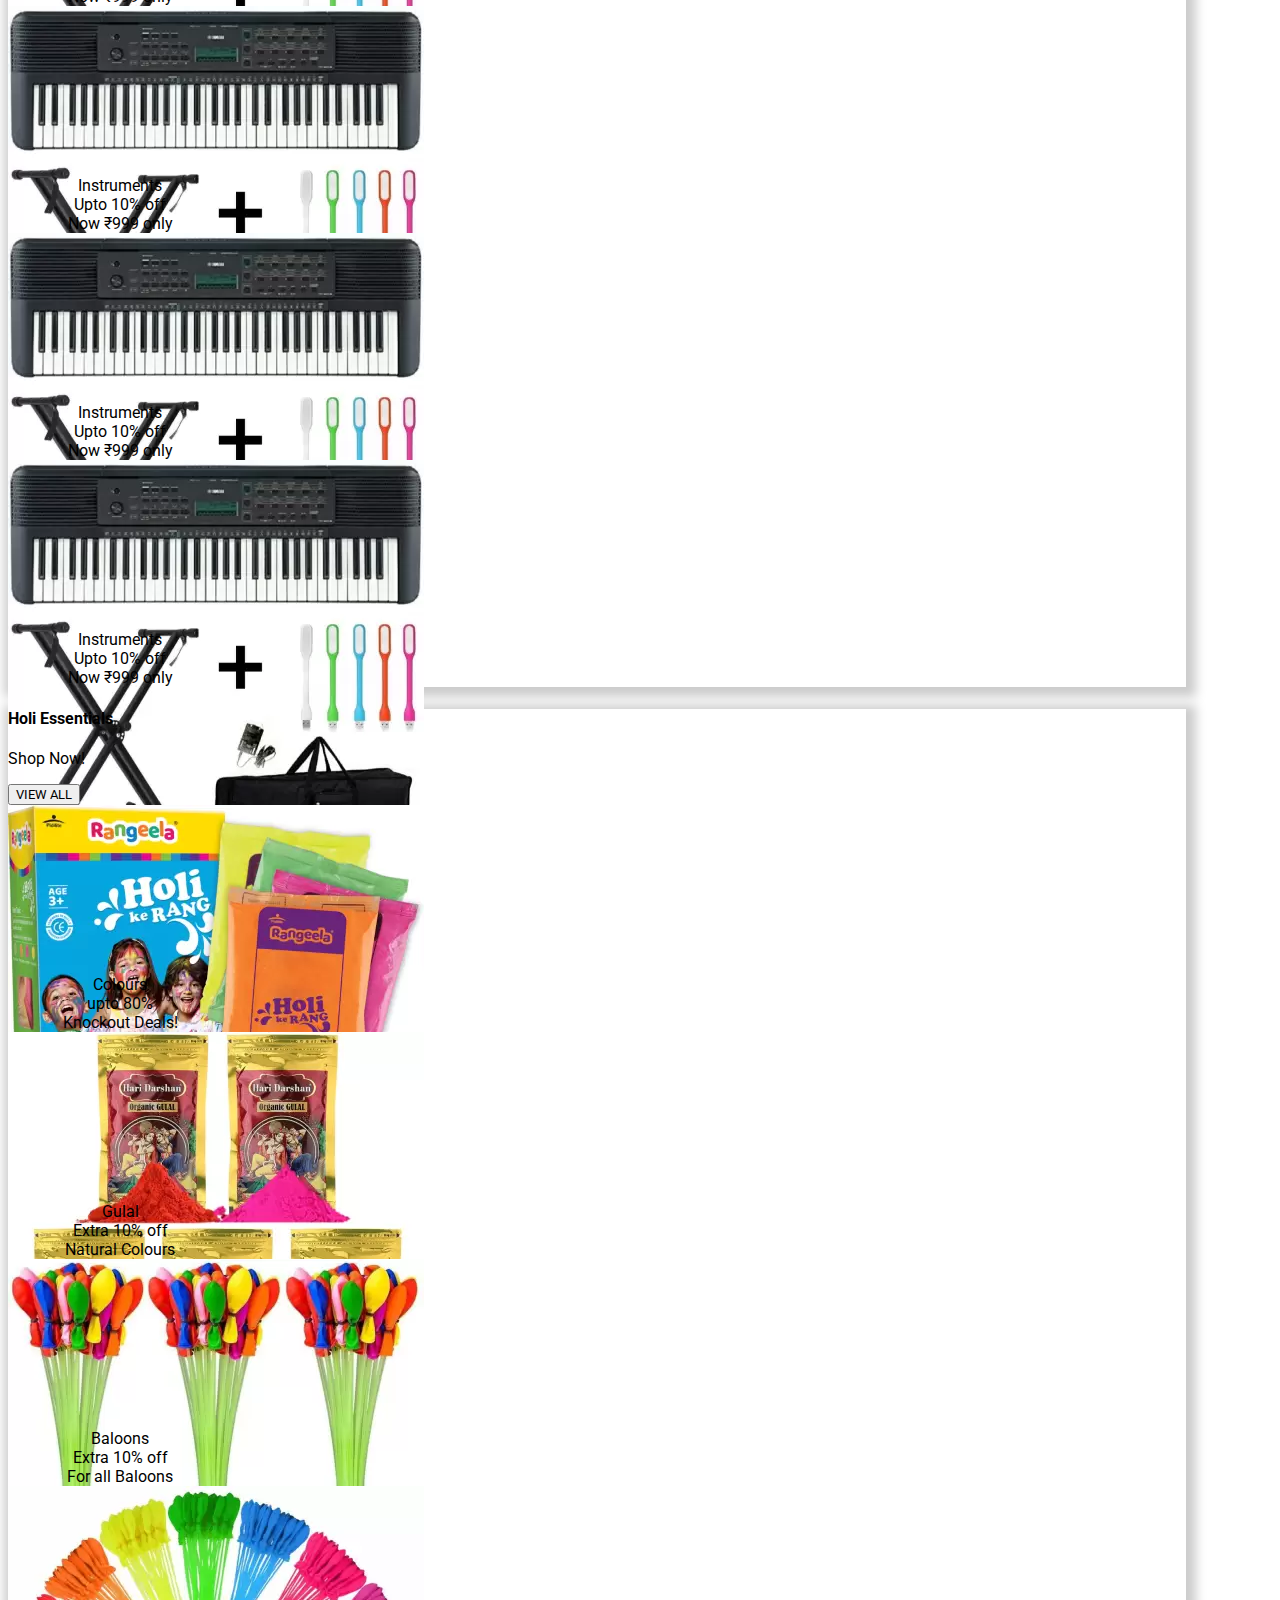
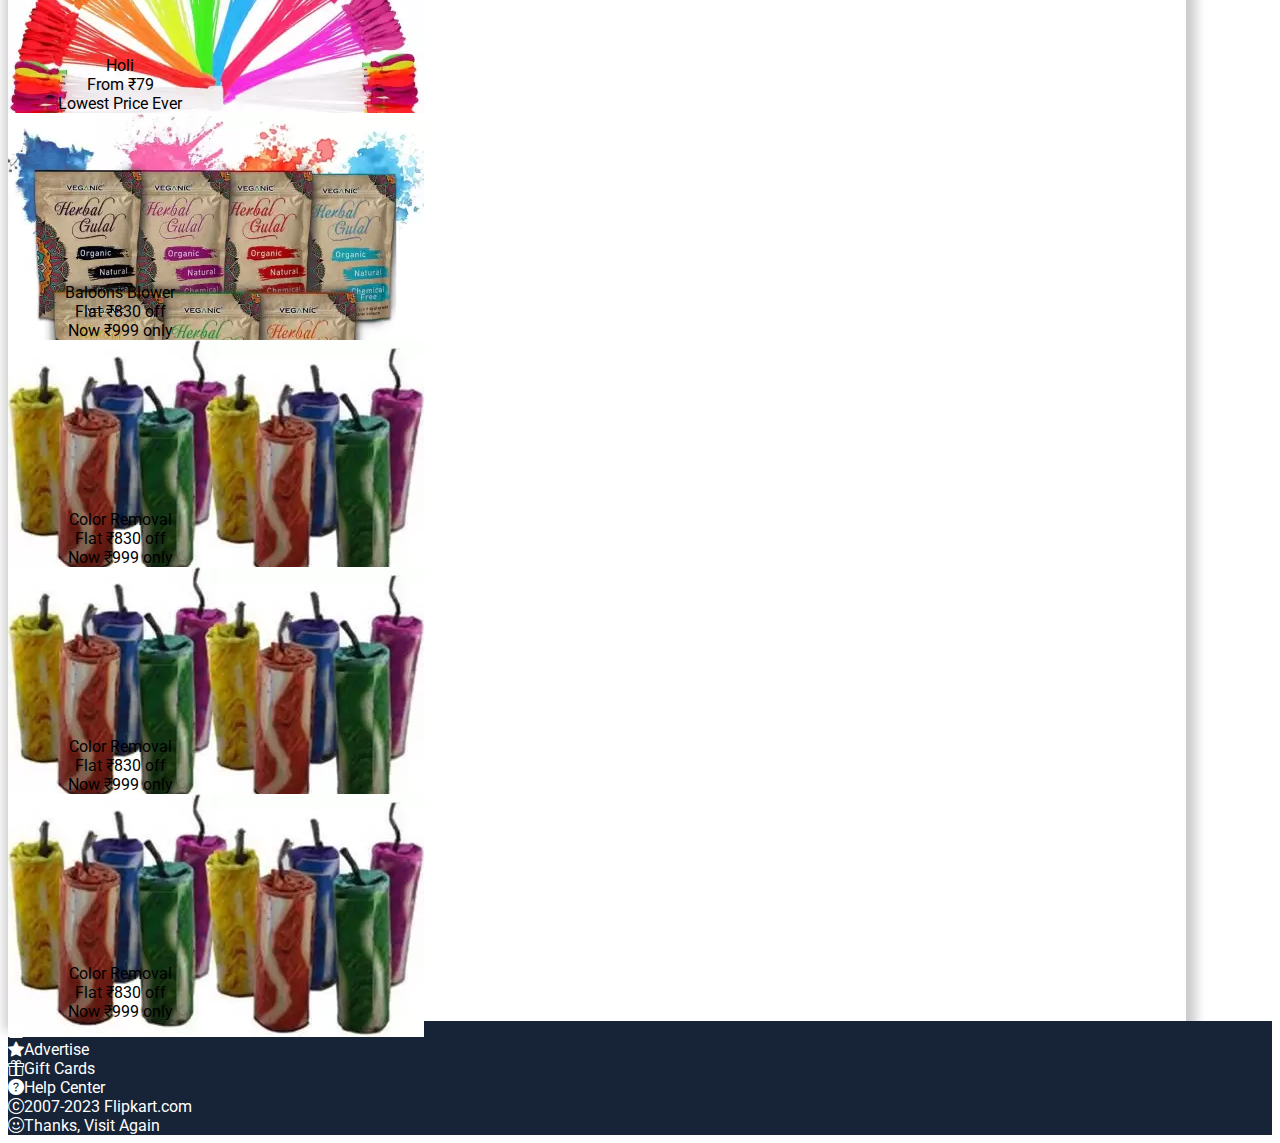
==== commit 2a7d7560: "made responsive footer" ====
--- a/flipkart.html
+++ b/flipkart.html
@@ -107,7 +107,7 @@
                 <p>Electronics</p>
             </div>
 
-            <div class="menubar-item">
+            <div class="menubar-item text-center">
                 <img src="Images/home.webp" alt="Home" width="64" height="64" />
                 <p>Home</p>
             </div>
@@ -143,11 +143,14 @@
     <div>
 
         <!-- Carousel -->
-        <div class="container-fluid shadow d-flex justify-content-center">
-            <div id="carousel" class="carousel slide w-auto h-100">
+        <div class="slider container-fluid d-flex justify-content-center mt-3">
+            <div id="carousel" class="carousel slide h-100">
                 <div class="container-fluid carousel-inner mt-2 position-relative">
                     <div class="carousel-item active">
                         <img src="Images/carosel1.webp" class="d-block w-100 h-100" alt="carousel1" />
+                    </div>
+                    <div class="carousel-item active">
+                        <img src="Images/carosel2.webp" class="d-block w-100 h-100" alt="carousel2" />
                     </div>
                     <div class="carousel-item">
                         <img src="Images/carosel3.webp" class="d-block w-100 h-100" alt="carousel3" />
@@ -168,14 +171,14 @@
 
         <!-- Main Section-->
         <section class="main-section container-fluid mt-4">
-            <div class="shadow deals-of-the-day deal-section d-flex">
-                <div class="shadow deals-section-inner deals-head">
-                    <div class="main-seaction-title d-flex justify-content-between p-2 m-2 border-bottom">
+            <div class="deals-of-the-day deal-section d-flex">
+                <div class="deals-section-inner deals-head">
+                    <div class="main-seaction-title d-flex justify-content-between p-4 m-2 border-bottom pb-0">
                         <div class="product-title">
                             <h4>Deals of the Day</h4>
                             <p class="text-muted">Shop Now!</p>
                         </div>
-                        <button type="button" class="button btn btn-primary">VIEW ALL</button>
+                        <button type="button" class="button btn btn-primary px-4 py-2">VIEW ALL</button>
                     </div>
 
                     <div class="d-flex overflow-auto mt-5">
@@ -271,22 +274,22 @@
                 </div>
                 <div class="advertise d-flex justify-content-between">
                     <aside>
-                        <img src="Images/aside.jpg" alt="advertise" width="250px"/>
+                        <img src="Images/aside.jpg" alt="advertise" width="250px" />
                     </aside>
                 </div>
             </div>
         </section>
 
         <!-- 2nd Main Section -->
-        <section class="main-section container-fluid mt-3">
-            <div class="shadow d-flex justify-content-between">
-                <div class="view-all shadow w-100">
-                    <div class="main-seaction-title d-flex justify-content-between p-2 m-2 border-bottom">
+        <section class="main-section container-fluid mt-4">
+            <div class="d-flex justify-content-between">
+                <div class="view-all w-100">
+                    <div class="main-seaction-title d-flex justify-content-between p-4 m-2 border-bottom pb-0">
                         <div class="product-title">
                             <h4>Music Instruments</h4>
                             <p class="text-muted">Shop Now!</p>
                         </div>
-                        <button type="button" class="button btn btn-primary">VIEW ALL</button>
+                        <button type="button" class="button btn btn-primary px-4 py-2">VIEW ALL</button>
                     </div>
 
                     <div class="d-flex overflow-auto mt-5">
@@ -403,15 +406,15 @@
         </section>
 
         <!-- 3rd Main Section -->
-        <section class="shadow main-section container-fluid mt-3 ">
-            <div class="shadow d-flex w-100 justify-content-between">
-                <div class="view-all shadow w-100">
-                    <div class="main-seaction-title d-flex justify-content-between p-2 m-2 border-bottom">
+        <section class=" main-section container-fluid mt-4 mb-4">
+            <div class="d-flex w-100 justify-content-between">
+                <div class="view-all w-100">
+                    <div class="main-section-title d-flex justify-content-between p-4 border-bottom pb-0">
                         <div class="product-title">
                             <h4>Holi Essentials </h4>
                             <p class="text-muted">Shop Now!</p>
                         </div>
-                        <button type="button" class="button btn btn-primary">VIEW ALL</button>
+                        <button type="button" class="button btn btn-primary px-4 py-2">VIEW ALL</button>
                     </div>
 
                     <div class="d-flex overflow-auto mt-5">
@@ -512,7 +515,7 @@
 
         <section class="footer mt-5 shadow">
             <div class="container-fluid text-center">
-                <div class="row row-cols-2 row-cols-lg-6 g-2 g-lg-3">
+                <div class="row row-cols-1 row-cols-md-3 row-cols-lg-6 g-2 g-lg-3">
                     <div class="col">
                         <div class="p-3"><i class="bi bi-bag-fill text-warning me-1"></i>Become a Seller</div>
                     </div>
--- a/flipkart.css
+++ b/flipkart.css
@@ -18,6 +18,7 @@
 
 .main-section {
   width: 92vw;
+  box-shadow: 3px 3px 10px 7px #ccc;
 }
 
 .form-control {
@@ -60,8 +61,9 @@
   right: 0;
 }
 
-.carousel {
-  width: 95%;
+.slider{
+  width: 92vw;
+  box-shadow: 3px 3px 10px 7px #ccc;
 }
 
 .login-btn {
@@ -82,7 +84,7 @@
   padding: 5px;
   margin-left: 10px;
 }
-.advertise img{
+.advertise img {
   height: 100%;
 }
 
@@ -98,7 +100,7 @@
 .deals-card .card-body p {
   margin: 0;
 }
-.deals-head{
+.deals-head {
   width: 83%;
 }
 
@@ -115,7 +117,7 @@
   color: white;
 }
 
-@media only screen and (max-width: 415px) {
+@media only screen and (max-width: 414px) {
   .navbar {
     min-height: 120px;
   }
@@ -141,6 +143,10 @@
     object-fit: cover;
   }
 
+  .slider{
+    margin-top: 2px;
+  }
+  
   .navbar-collapse {
     position: absolute;
     background-color: #2874f0;
@@ -180,8 +186,12 @@
     justify-content: start !important;
   }
 
-  .deal-section{
+  .deal-section {
     width: 100%;
+  }
+
+  .main-section .button{
+    padding: 10px !important;
   }
 
   .advertise {
